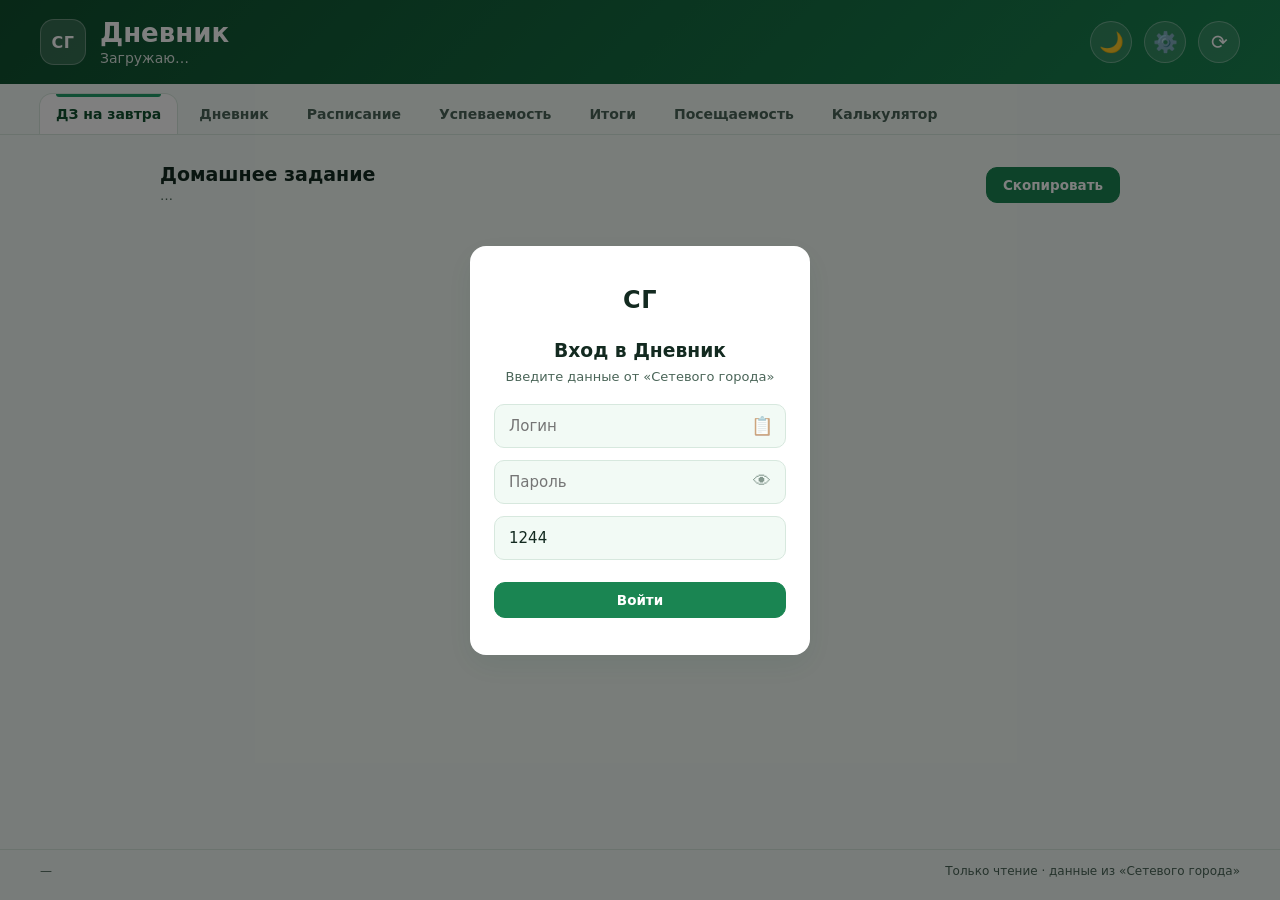
==== android/app/src/main/assets/web/index.html @ 84190618 "d" ====
<!doctype html>
<html lang="ru">
<head>
  <meta charset="utf-8">
  <meta name="viewport" content="width=device-width, initial-scale=1, viewport-fit=cover">
  <meta name="theme-color" content="#146c43">
  <title>Дневник — Сетевой город</title>
  <link rel="icon" href="data:image/svg+xml,<svg xmlns='http://www.w3.org/2000/svg' viewBox='0 0 100 100'><text y='.9em' font-size='90'>📗</text></svg>">
  <link rel="stylesheet" href="style.css">
</head>
<body>
<header class="topbar">
  <div class="brand">
    <div class="logo" aria-hidden="true">СГ</div>
    <div class="brand-text">
      <h1>Дневник</h1>
      <p id="who">Загружаю…</p>
    </div>
  </div>
  <div class="head-stats">
    <div class="stat vac-stat" id="vac-box" hidden title="">
      <span id="vac-days">—</span>
      <small id="vac-label">до каникул</small>
    </div>
    <div class="stat" id="avg-box" hidden>
      <span id="avg">—</span>
      <small>средний балл</small>
    </div>
    <button id="theme-toggle" class="icon-btn" type="button" title="Сменить тему">
      <span id="theme-icon">🌙</span>
    </button>
    <button id="settings-btn" class="icon-btn" type="button" title="Настройки">
      <span>⚙️</span>
    </button>
    <button id="refresh" class="icon-btn" type="button" title="Обновить" aria-label="Обновить">
      <span id="refresh-icon">⟳</span>
    </button>
  </div>
</header>

<nav class="tabs" id="tabs" role="tablist">
  <button class="tab is-active" type="button" data-tab="homework" role="tab">ДЗ на завтра</button>
  <button class="tab" type="button" data-tab="diary" role="tab">Дневник</button>
  <button class="tab" type="button" data-tab="schedule" role="tab">Расписание</button>
  <button class="tab" type="button" data-tab="grades" role="tab">Успеваемость</button>
  <button class="tab" type="button" data-tab="results" role="tab">Итоги</button>
  <button class="tab" type="button" data-tab="attendance" role="tab">Посещаемость</button>
  <button class="tab" type="button" data-tab="calc" role="tab">Калькулятор</button>
</nav>

<main class="content">
  <div id="banner" class="banner" hidden></div>

  <section class="panel is-active" data-panel="homework">
    <div class="panel-head">
      <div><h2>Домашнее задание</h2><p class="subtle" id="hw-label">…</p></div>
      <button id="copy" class="btn" type="button">Скопировать</button>
    </div>
    <p class="note" id="hw-note" hidden></p>
    <div id="hw-list" class="list"></div>
  </section>

  <section class="panel" data-panel="diary">
    <div class="panel-head">
      <div><h2>Дневник</h2><p class="subtle" id="diary-label">Текущая неделя</p></div>
      <div class="diary-nav">
        <button id="diary-prev" class="btn btn-outline" type="button">← Пред. неделя</button>
        <button id="diary-next" class="btn btn-outline" type="button">След. неделя →</button>
      </div>
    </div>
    <div id="diary-list" class="list"></div>
  </section>

  <section class="panel" data-panel="schedule">
    <div class="panel-head">
      <div><h2>Расписание звонков</h2><p class="subtle">Обычный день и сокращённый (30 мин)</p></div>
      <div class="schedule-toggle">
        <button class="btn-toggle is-active" data-mode="40" type="button">Обычные (40 мин)</button>
        <button class="btn-toggle" data-mode="30" type="button">Короткие (30 мин)</button>
      </div>
    </div>
    <div id="schedule-status" class="schedule-status" hidden></div>
    <div id="schedule-content" class="list"></div>
  </section>

  <section class="panel" data-panel="grades">
    <div class="panel-head">
      <div><h2>Текущая успеваемость</h2><p class="subtle" id="grades-sub">Отметки за период</p></div>
      <select id="term-select" class="term-select" aria-label="Учебный период"><option value="">Загрузка…</option></select>
    </div>
    <div id="grades-list" class="list"></div>
  </section>

  <section class="panel" data-panel="results">
    <div class="panel-head">
      <div><h2>Итоги</h2><p class="subtle" id="results-sub">Рейтинг предметов по среднему баллу</p></div>
    </div>
    <div id="results-list" class="list"></div>
  </section>

  <section class="panel" data-panel="attendance">
    <div class="panel-head">
      <div><h2>Посещаемость</h2><p class="subtle" id="att-sub">Пропуски за период</p></div>
      <select id="term-select-att" class="term-select" aria-label="Учебный период"><option value="">Загрузка…</option></select>
    </div>
    <div id="att-list" class="list"></div>
  </section>

  <section class="panel" data-panel="calc">
    <div class="panel-head">
      <div><h2>Калькулятор оценок</h2><p class="subtle">Сколько нужно и что если</p></div>
      <div style="display:flex; gap:8px; flex-wrap:wrap;">
        <select id="calc-subject" class="term-select" aria-label="Предмет"><option value="">Выберите предмет...</option></select>
        <select id="calc-weight" class="term-select" aria-label="Вес новых оценок">
          <option value="1">Вес 1 (ответ)</option>
          <option value="10" selected>Вес 10 (самост.)</option>
          <option value="15">Вес 15</option>
          <option value="20">Вес 20 (контр.)</option>
          <option value="30">Вес 30</option>
        </select>
      </div>
    </div>
    <div id="calc-content" class="list"></div>
  </section>
</main>

<footer class="footer">
  <span id="updated">—</span>
  <span>Только чтение · данные из «Сетевого города»</span>
</footer>

<!-- Модальное окно настроек -->
<div id="settings-modal" class="modal" hidden>
  <div class="modal-content">
    <h3>Настройки</h3>
    <p class="subtle" style="margin-bottom: 16px;">Снимите галочки, чтобы скрыть ненужные разделы.</p>
    <div class="settings-list">
      <label><input type="checkbox" class="tab-toggle" value="homework" checked> ДЗ на завтра</label>
      <label><input type="checkbox" class="tab-toggle" value="diary" checked> Дневник</label>
      <label><input type="checkbox" class="tab-toggle" value="schedule" checked> Расписание</label>
      <label><input type="checkbox" class="tab-toggle" value="grades" checked> Успеваемость</label>
      <label><input type="checkbox" class="tab-toggle" value="results" checked> Итоги</label>
      <label><input type="checkbox" class="tab-toggle" value="attendance" checked> Посещаемость</label>
      <label><input type="checkbox" class="tab-toggle" value="calc" checked> Калькулятор</label>
    </div>

    <div style="margin-top: 18px; padding-top: 16px; border-top: 1px solid var(--line);">
      <label for="color-theme-select" style="font-size: 14px; font-weight: 600; display: block; margin-bottom: 8px;">🎨 Цветовая тема</label>
      <select id="color-theme-select" class="term-select" style="max-width: 100%; width: 100%;">
        <option value="green">🌿 Зелёная (по умолчанию)</option>
        <option value="blue">🔵 Синяя</option>
        <option value="pink">🌸 Розовая</option>
        <option value="purple">🟣 Фиолетовая</option>
        <option value="orange">🟠 Оранжевая</option>
      </select>
    </div>

    <div style="display: flex; justify-content: space-between; align-items: center; margin-top: 20px;">
      <button id="logout-btn" class="btn" style="background: var(--red); border-color: var(--red);">Выйти</button>
      <button id="close-settings" class="btn">Готово</button>
    </div>
  </div>
</div>

<!-- МОДАЛЬНОЕ ОКНО ВХОДА -->
<div id="login-overlay" class="modal" hidden>
  <div class="modal-content" style="max-width: 340px;">
    <div style="text-align: center; margin-bottom: 20px;">
      <div class="logo" style="margin: 0 auto 10px; width: 60px; height: 60px; font-size: 24px;">СГ</div>
      <h3>Вход в Дневник</h3>
      <p class="subtle">Введите данные от «Сетевого города»</p>
    </div>

    <div style="display: flex; flex-direction: column;" autocomplete="off">
      <div class="pass-field">
        <input type="text" id="login-user" class="login-input" placeholder="Логин"
               autocomplete="off" autocapitalize="none" autocorrect="off" spellcheck="false">
        <button type="button" id="login-paste" class="pass-toggle" aria-label="Вставить логин из буфера">📋</button>
      </div>
      <div class="pass-field">
        <input type="password" id="login-pass" class="login-input" placeholder="Пароль"
               autocomplete="off" autocapitalize="none" autocorrect="off" spellcheck="false">
        <button type="button" id="login-pass-toggle" class="pass-toggle" aria-label="Показать пароль">👁</button>
      </div>
      <input type="text" id="login-school" class="login-input" value="1244" placeholder="ID школы"
             inputmode="numeric" autocomplete="off" autocorrect="off" spellcheck="false">
    </div>

    <button id="login-btn" class="btn" style="width: 100%; margin-top: 10px;">Войти</button>
    <p id="login-error" style="color: var(--red); font-size: 13px; margin-top: 12px; text-align: center;"></p>
  </div>
</div>

<div id="toast" class="toast" hidden></div>
<script type="module" src="app.js"></script>
</body>
</html>
---- android/app/src/main/assets/web/style.css ----
:root {
  --green-900: #0d3b2a;
  --green-800: #10502f;
  --green-700: #146c43;
  --green-600: #1a8552;
  --green-500: #23a06a;
  --green-200: #bfe6d0;
  --green-100: #e4f5eb;
  --green-50: #f2faf5;
  --ink: #132a20;
  --ink-soft: #4a6558;
  --line: #d7e8de;
  --white: #ffffff;
  --amber: #d98324;
  --red: #c8453d;
  --radius: 16px;
  --shadow: 0 10px 30px rgba(16, 80, 47, 0.08);
}
* { box-sizing: border-box; }
html, body { margin: 0; padding: 0; }
body {
  font-family: "Segoe UI", "Inter", system-ui, -apple-system, "Helvetica Neue", Arial, sans-serif;
  background: var(--green-50); color: var(--ink); min-height: 100vh;
  display: flex; flex-direction: column; -webkit-font-smoothing: antialiased;
}
.topbar {
  background: linear-gradient(135deg, var(--green-800), var(--green-600));
  color: var(--white); padding: 18px clamp(14px, 4vw, 40px);
  display: flex; align-items: center; justify-content: space-between;
  gap: 16px; flex-wrap: wrap;
}
.brand { display: flex; align-items: center; gap: 14px; min-width: 0; }
.logo {
  width: 46px; height: 46px; border-radius: 14px;
  background: rgba(255, 255, 255, 0.16); border: 1px solid rgba(255, 255, 255, 0.28);
  display: grid; place-items: center; font-weight: 700; letter-spacing: 0.5px; flex: 0 0 auto;
}
.brand-text { min-width: 0; }
.brand-text h1 { margin: 0; font-size: clamp(20px, 2.4vw, 26px); font-weight: 700; }
.brand-text p {
  margin: 2px 0 0; font-size: 14px; opacity: 0.86;
  white-space: nowrap; overflow: hidden; text-overflow: ellipsis;
}
.head-stats { display: flex; align-items: center; gap: 12px; }
.stat {
  background: rgba(255, 255, 255, 0.14); border: 1px solid rgba(255, 255, 255, 0.22);
  border-radius: 14px; padding: 8px 16px; text-align: center; line-height: 1.1;
}
.stat span { display: block; font-size: 22px; font-weight: 700; }
.stat small { font-size: 11px; opacity: 0.82; text-transform: uppercase; letter-spacing: 0.4px; }
.vac-stat { background: rgba(255, 255, 255, 0.22); border-color: rgba(255, 255, 255, 0.4); cursor: help; }
.vac-stat span { font-size: 18px; }

.icon-btn {
  width: 42px; height: 42px; border-radius: 50%;
  border: 1px solid rgba(255, 255, 255, 0.3); background: rgba(255, 255, 255, 0.12);
  color: var(--white); font-size: 20px; cursor: pointer;
  display: grid; place-items: center; transition: transform 0.2s, background 0.2s;
}
.icon-btn:hover { background: rgba(255, 255, 255, 0.22); }
.icon-btn:active { transform: scale(0.94); }
.icon-btn.is-busy span { display: inline-block; animation: spin 0.9s linear infinite; }
@keyframes spin { to { transform: rotate(360deg); } }
.tabs {
  display: flex; gap: 6px; padding: 10px clamp(10px, 4vw, 40px) 0;
  background: var(--green-50); overflow-x: auto;
  position: sticky; top: 0; z-index: 5; border-bottom: 1px solid var(--line);
  -webkit-overflow-scrolling: touch; touch-action: pan-x;
  scrollbar-width: thin; scrollbar-color: var(--green-200) transparent;
}
.tabs::-webkit-scrollbar { height: 4px; }
.tabs::-webkit-scrollbar-thumb { background: var(--green-200); border-radius: 4px; }
.tabs::-webkit-scrollbar-track { background: transparent; }
.tab {
  flex: 0 0 auto; border: 0; background: transparent; color: var(--ink-soft); font: inherit;
  font-size: 14px; font-weight: 600; padding: 12px 16px;
  border-radius: 12px 12px 0 0; cursor: pointer; white-space: nowrap;
  position: relative; transition: color 0.15s, background 0.15s;
}
.tab:hover { color: var(--green-700); background: var(--green-100); }
.tab.is-active {
  color: var(--green-800); background: var(--white);
  box-shadow: 0 -1px 0 var(--line), 1px 0 0 var(--line), -1px 0 0 var(--line);
}
.tab.is-active::after {
  content: ""; position: absolute; left: 16px; right: 16px; top: 0;
  height: 3px; border-radius: 0 0 3px 3px; background: var(--green-500);
}
.content {
  flex: 1; width: 100%; max-width: 1040px; margin: 0 auto;
  padding: clamp(14px, 3vw, 28px) clamp(12px, 4vw, 40px) 40px;
}
.panel { display: none; }
.panel.is-active { display: block; animation: fade 0.2s ease; }
@keyframes fade { from { opacity: 0; transform: translateY(4px); } to { opacity: 1; transform: none; } }
.panel-head {
  display: flex; align-items: flex-end; justify-content: space-between;
  gap: 16px; margin-bottom: 14px; flex-wrap: wrap;
}
.panel-head h2 { margin: 0; font-size: 19px; }
.subtle { margin: 3px 0 0; color: var(--ink-soft); font-size: 13px; }
.list { display: flex; flex-direction: column; gap: 12px; }

.term-select {
  font: inherit; font-size: 13.5px; padding: 8px 12px;
  border: 1px solid var(--green-200); border-radius: 10px;
  background: var(--white); color: var(--ink); cursor: pointer;
  box-shadow: var(--shadow); max-width: 240px;
}
.term-select:focus { outline: 2px solid var(--green-500); outline-offset: 1px; }

.card {
  background: var(--white); border: 1px solid var(--line);
  border-radius: var(--radius); box-shadow: var(--shadow); padding: 14px 16px;
}
.card-head { display: flex; align-items: center; gap: 12px; margin-bottom: 8px; }
.card-head h3 { margin: 0; font-size: 16px; font-weight: 700; }
.meta { color: var(--ink-soft); font-size: 12.5px; }
.num {
  flex: 0 0 auto; width: 28px; height: 28px; border-radius: 9px;
  background: var(--green-100); color: var(--green-800);
  font-weight: 700; font-size: 13px; display: grid; place-items: center;
}
.tasks { margin: 0; padding: 0; list-style: none; display: flex; flex-direction: column; gap: 8px; }
.tasks li { border-left: 3px solid var(--green-200); padding: 2px 0 2px 12px; }
.task-text { margin: 0; font-size: 14.5px; line-height: 1.45; white-space: pre-wrap; overflow-wrap: anywhere; }
.task-detail { margin: 4px 0 0; font-size: 13px; color: var(--ink-soft); white-space: pre-wrap; overflow-wrap: anywhere; }
.task-detail b { color: var(--green-700); }
.files { display: flex; flex-wrap: wrap; gap: 6px; margin-top: 6px; }
.file {
  font-size: 12px; background: var(--green-50); border: 1px solid var(--line);
  color: var(--green-800); padding: 2px 8px; border-radius: 999px;
}
.empty {
  background: var(--white); border: 1px dashed var(--green-200);
  border-radius: var(--radius); padding: 32px 20px; text-align: center; color: var(--ink-soft);
}
.empty strong { display: block; color: var(--ink); font-size: 16px; margin-bottom: 4px; }

/* ---------------- Дневник ---------------- */
.diary-nav { display: flex; gap: 8px; }
.btn-outline {
  background: transparent; color: var(--green-700); border: 1px solid var(--green-200);
  padding: 6px 12px; border-radius: 10px; font-size: 13px; font-weight: 600; cursor: pointer;
  transition: background 0.15s;
}
.btn-outline:hover { background: var(--green-50); }
.diary-day {
  background: var(--white); border: 1px solid var(--line);
  border-radius: var(--radius); box-shadow: var(--shadow); overflow: hidden;
}
.day-header {
  background: var(--green-100); color: var(--green-800);
  padding: 10px 16px; font-weight: 600; font-size: 15px; border-bottom: 1px solid var(--line);
}
.day-body { padding: 12px 16px; display: flex; flex-direction: column; gap: 12px; }
.diary-lesson {
  display: flex; flex-direction: column; gap: 6px; padding-bottom: 12px; border-bottom: 1px dashed var(--line);
}
.diary-lesson:last-child { border-bottom: 0; padding-bottom: 0; }
.dl-head { display: flex; align-items: center; gap: 10px; }
.dl-num {
  flex: 0 0 auto; width: 24px; height: 24px; background: var(--green-50); border-radius: 6px;
  display: grid; place-items: center; font-size: 12px; font-weight: 700; color: var(--green-800);
}
.dl-subj { font-weight: 600; font-size: 15px; }
.dl-time { margin-left: auto; font-size: 12.5px; color: var(--ink-soft); }
.dl-content { margin-left: 34px; display: flex; flex-direction: column; gap: 10px; }

/* Оценки в дневнике */
.dl-marks { display: flex; flex-direction: column; gap: 6px; }
.mark-wrapper { display: flex; flex-direction: column; }
.dl-marks .mark-row {
  background: transparent; padding: 4px 0; border: none; border-radius: 0;
}
.dl-marks .mark-row:hover {
  background: var(--green-50); border-radius: 8px; padding: 4px 8px; margin: -4px -8px;
}
.dl-marks .mark-details { margin-left: 0; }

/* Домашнее задание */
.dl-hw {
  background: var(--green-50); border-left: 3px solid var(--green-500);
  padding: 10px 14px; border-radius: 8px;
}
.hw-title { font-weight: 700; color: var(--green-800); font-size: 13px; margin-bottom: 6px; }
.hw-list { margin: 0; padding-left: 18px; font-size: 14px; line-height: 1.45; color: var(--ink); }
.hw-list li { margin-bottom: 4px; }
.hw-list li:last-child { margin-bottom: 0; }

/* ---------------- Расписание ---------------- */
.schedule-toggle {
  display: flex; background: var(--green-100); border-radius: 10px; padding: 4px;
}
.btn-toggle {
  background: transparent; border: none; padding: 6px 16px;
  font-size: 13px; font-weight: 600; color: var(--green-800);
  border-radius: 8px; cursor: pointer; transition: all 0.2s;
}
.btn-toggle.is-active {
  background: var(--white); box-shadow: 0 2px 6px rgba(0,0,0,0.1);
}
.schedule-status {
  background: var(--green-100); border: 1px solid var(--green-200);
  border-radius: var(--radius); padding: 16px; margin-bottom: 16px;
  font-size: 16px; font-weight: 600; color: var(--green-800);
  text-align: center; box-shadow: var(--shadow);
}
.schedule-status.finished {
  background: #f3f4f6; border-color: #d1d5db; color: #4b5563;
}
.schedule-grid { display: flex; flex-direction: column; gap: 16px; }
.schedule-day {
  background: var(--white); border: 1px solid var(--line);
  border-radius: var(--radius); box-shadow: var(--shadow); overflow: hidden;
}
.schedule-day-title {
  background: var(--green-100); color: var(--green-800);
  padding: 10px 16px; font-weight: 700; font-size: 15px; border-bottom: 1px solid var(--line);
  display: flex; justify-content: space-between; align-items: center;
}
.schedule-lessons { padding: 12px 16px; display: flex; flex-direction: column; gap: 8px; }
.schedule-item {
  display: flex; align-items: center; gap: 12px;
  padding: 8px 12px; background: var(--green-50);
  border-radius: 10px; border: 1px solid transparent;
}
.sch-zero { background: #fff; border-color: var(--green-500); }
.sch-num {
  width: 24px; height: 24px; background: var(--green-200); color: var(--green-900);
  border-radius: 6px; display: grid; place-items: center;
  font-size: 12px; font-weight: 700; flex-shrink: 0;
}
.sch-zero .sch-num { background: var(--green-600); color: var(--white); }
.sch-subject { flex: 1; font-size: 14px; font-weight: 600; color: var(--ink); }
.sch-time { font-size: 13px; color: var(--ink-soft); font-variant-numeric: tabular-nums; }

/* ---------------- Успеваемость ---------------- */
.subject { background: var(--white); border: 1px solid var(--line); border-radius: var(--radius); box-shadow: var(--shadow); padding: 12px 14px; }
.subject-head { display: flex; align-items: center; justify-content: space-between; gap: 10px; margin-bottom: 10px; }
.subject-head h3 { margin: 0; font-size: 15px; font-weight: 600; }
.badge { flex: 0 0 auto; background: var(--green-100); color: var(--green-800); border-radius: 999px; padding: 3px 10px; font-size: 13px; font-weight: 700; }
.mark-list { display: flex; flex-direction: column; gap: 6px; }

.mark-row {
  display: flex; align-items: flex-start; gap: 10px; padding: 8px 10px;
  border-radius: 10px; background: var(--green-50); border: 1px solid transparent;
  cursor: pointer; transition: border-color 0.15s;
}
.mark-row:hover { border-color: var(--green-200); }
.mark-row.loading { opacity: 0.6; pointer-events: none; }
.mark-row.open { border-color: var(--green-500); background: var(--white); }
.mark-value {
  flex: 0 0 auto; min-width: 34px; height: 34px; display: grid; place-items: center;
  border-radius: 10px; font-weight: 700; font-size: 16px; border: 1px solid transparent;
}
.mark-info { flex: 1; min-width: 0; }
.mark-topic { font-size: 14px; font-weight: 600; line-height: 1.35; overflow-wrap: anywhere; }
.mark-meta { font-size: 12px; color: var(--ink-soft); margin-top: 2px; }
.mark-toggle { flex: 0 0 auto; font-size: 14px; color: var(--green-700); transition: transform 0.15s; }
.mark-row.open .mark-toggle { transform: rotate(90deg); }
.mark-details {
  margin-top: 8px; padding: 10px 12px; background: var(--green-50);
  border-radius: 10px; border: 1px solid var(--green-200);
  font-size: 13.5px; line-height: 1.45; display: none;
}
.mark-row.open + .mark-details { display: block; }
.mark-details p { margin: 0 0 6px; }
.mark-details p:last-child { margin-bottom: 0; }
.mark-details .label { color: var(--green-700); font-weight: 600; }

.mark-chip {
  display: inline-flex; flex-direction: column; align-items: center; justify-content: center;
  border-radius: 10px; padding: 5px 10px; font-size: 15px; font-weight: 700; 
  border: 1px solid transparent; min-width: 54px; line-height: 1.2;
}
.mark-chip small { font-size: 10px; font-weight: 500; opacity: 0.75; margin-top: 2px; }
.mark-chip .weight-badge { 
  font-size: 9.5px; background: rgba(0,0,0,0.08); padding: 1px 4px; 
  border-radius: 4px; margin-top: 3px; font-weight: 600; 
}
.marks { display: flex; flex-wrap: wrap; gap: 8px; }

.summary { display: flex; gap: 10px; flex-wrap: wrap; margin-bottom: 12px; }
.summary .chip { background: var(--white); border: 1px solid var(--line); border-radius: 999px; padding: 7px 14px; font-size: 13px; color: var(--ink-soft); box-shadow: var(--shadow); }
.summary .chip b { color: var(--green-800); font-size: 15px; }

.result-row {
  display: flex; align-items: center; justify-content: space-between;
  gap: 12px; padding: 12px 16px; background: var(--white);
  border: 1px solid var(--line); border-radius: 14px; box-shadow: var(--shadow);
}
.result-row .name { font-size: 15px; }
.result-row .value { font-size: 17px; font-weight: 700; color: var(--green-700); }
.att-item {
  display: flex; align-items: center; gap: 12px; background: var(--white);
  border: 1px solid var(--line); border-radius: 14px; padding: 10px 14px; box-shadow: var(--shadow);
}
.att-code {
  flex: 0 0 auto; min-width: 44px; text-align: center; border-radius: 9px;
  padding: 4px 6px; font-weight: 700; font-size: 12.5px; background: #fde8e7; color: #962c26;
}
.att-code.ok { background: var(--green-100); color: var(--green-800); }
.att-body { min-width: 0; }
.att-body .date { font-size: 12.5px; color: var(--ink-soft); }
.att-body .subject { border: 0; box-shadow: none; padding: 0; background: none; font-size: 14px; }

.banner {
  background: #fdeceb; border: 1px solid #f4c9c6; color: #8f2b25;
  border-radius: 12px; padding: 12px 14px; margin-bottom: 14px;
  font-size: 14px; white-space: pre-wrap;
}
.note {
  background: var(--green-100); border: 1px solid var(--green-200);
  color: var(--green-800); border-radius: 12px; padding: 10px 14px;
  margin: 0 0 12px; font-size: 13.5px;
}
.btn {
  border: 1px solid var(--green-600); background: var(--green-600);
  color: var(--white); font: inherit; font-size: 13.5px; font-weight: 600;
  padding: 9px 16px; border-radius: 11px; cursor: pointer; transition: background 0.15s, transform 0.1s;
}
.btn:hover { background: var(--green-700); }
.btn:active { transform: scale(0.97); }
.skeleton {
  height: 76px; border-radius: var(--radius);
  background: linear-gradient(100deg, #eaf5ee 30%, #f6fbf8 50%, #eaf5ee 70%);
  background-size: 200% 100%; animation: shimmer 1.2s infinite linear;
}
@keyframes shimmer { from { background-position: 200% 0; } to { background-position: -200% 0; } }
.footer {
  display: flex; justify-content: space-between; gap: 12px; flex-wrap: wrap;
  padding: 14px clamp(14px, 4vw, 40px) 22px; color: var(--ink-soft);
  font-size: 12px; border-top: 1px solid var(--line);
}
.toast {
  position: fixed; left: 50%; bottom: 24px; transform: translateX(-50%) translateY(12px);
  background: var(--green-800); color: var(--white); padding: 10px 18px;
  border-radius: 999px; font-size: 13.5px; box-shadow: 0 10px 30px rgba(13, 59, 42, 0.28);
  opacity: 0; transition: opacity 0.2s, transform 0.2s; pointer-events: none; z-index: 20;
}
.toast.is-visible { opacity: 1; transform: translateX(-50%) translateY(0); }

/* ---------------- Калькулятор ---------------- */
.calc-card { background: var(--white); border: 1px solid var(--line); border-radius: var(--radius); box-shadow: var(--shadow); padding: 16px; margin-bottom: 12px; }
.calc-title { font-size: 16px; font-weight: 700; color: var(--green-800); margin-bottom: 12px; border-bottom: 1px solid var(--line); padding-bottom: 8px; }
.calc-targets { display: flex; flex-wrap: wrap; gap: 12px; }
.calc-target-item { flex: 1; min-width: 200px; background: var(--green-50); border: 1px solid var(--green-200); padding: 12px; border-radius: 10px; }
.calc-target-item strong { font-size: 14px; color: var(--green-800); display: block; margin-bottom: 4px; }
.calc-target-item span { font-size: 14px; font-weight: 700; color: var(--green-600); }
.calc-target-item b { color: var(--green-800); }

.calc-list { display: flex; flex-direction: column; gap: 8px; margin-top: 12px; }
.calc-row { display: flex; align-items: center; gap: 12px; background: var(--green-50); padding: 8px 12px; border-radius: 10px; border: 1px solid transparent; }
.calc-row.simulated { border-color: var(--green-500); background: #fff; box-shadow: 0 4px 12px rgba(35,160,106,0.15); }
.calc-row-info { flex: 1; min-width: 0; }
.calc-row-topic { font-size: 14px; font-weight: 600; }
.calc-row-meta { font-size: 12px; color: var(--ink-soft); }
.btn-plus {
  background: var(--white); border: 1px solid var(--green-600); color: var(--green-700);
  padding: 4px 10px; border-radius: 8px; font-size: 12px; font-weight: 600; cursor: pointer;
  transition: all 0.15s;
}
.btn-plus:hover { background: var(--green-100); }
.btn-plus:active { transform: scale(0.95); }
.btn-plus.used { background: var(--green-600); color: #fff; border-color: var(--green-600); cursor: default; }

.sim-result { font-size: 16px; font-weight: 700; color: var(--green-800); margin-top: 12px; padding: 12px; background: var(--green-100); border-radius: 10px; border: 1px solid var(--green-200); display: flex; align-items: center; gap: 8px; }
.sim-result .old { color: var(--ink-soft); text-decoration: line-through; font-size: 14px; font-weight: normal; }
.sim-result .new { font-size: 22px; color: var(--green-600); }

/* Круговая диаграмма */
.calc-dashboard { display: flex; flex-wrap: wrap; gap: 20px; align-items: stretch; }
.pie-chart-container {
  display: flex; align-items: center; gap: 24px;
  background: var(--green-50); padding: 16px 24px;
  border-radius: var(--radius); border: 1px solid var(--green-200);
  flex: 1; min-width: 260px;
}
.pie-chart { width: 140px; height: 140px; flex-shrink: 0; }
.pie-legend { display: flex; flex-direction: column; gap: 8px; font-size: 15px; font-weight: 700; color: var(--ink); }
.legend-item { display: flex; align-items: center; gap: 10px; }
.legend-color { width: 14px; height: 14px; border-radius: 4px; display: inline-block; }

/* Модальное окно */
.modal { position: fixed; inset: 0; background: rgba(0,0,0,0.5); display: grid; place-items: center; z-index: 100; }
.modal[hidden] { display: none !important; }
.modal-content { background: var(--white); padding: 24px; border-radius: var(--radius); width: 90%; max-width: 400px; box-shadow: var(--shadow); }
.modal-content h3 { margin: 0 0 8px; }
.settings-list { display: flex; flex-direction: column; gap: 12px; }
.settings-list label { display: flex; align-items: center; gap: 8px; font-size: 15px; cursor: pointer; }
.settings-list input { width: 18px; height: 18px; cursor: pointer; }

/* Рейтинг */
.rank-badge {
  display: inline-flex; align-items: center; justify-content: center;
  width: 24px; height: 24px; border-radius: 50%;
  font-weight: bold; font-size: 12px; margin-right: 8px;
}
.rank-1 { background: #fbbf24; color: #78350f; }
.rank-2 { background: #9ca3af; color: #1f2937; }
.rank-3 { background: #b45309; color: #fff; }

/* --- Тёмная тема (зелёная по умолчанию) --- */
body.dark-theme {
  --green-50: #121212; --green-100: #1e2e24; --green-200: #2c4636;
  --green-800: #8cd5b0; --green-700: #6bc696; --white: #1e1e1e;
  --ink: #e0e0e0; --ink-soft: #a0a0a0; --line: #333333;
  --shadow: 0 10px 30px rgba(0, 0, 0, 0.4);
}
body.dark-theme .topbar { background: linear-gradient(135deg, #0a1810, #153d27); color: #ffffff; }
body.dark-theme .stat { background: rgba(0, 0, 0, 0.3); border-color: rgba(255, 255, 255, 0.1); color: #ffffff; }
body.dark-theme .stat span, body.dark-theme .stat small { color: #ffffff; }
body.dark-theme .tabs { background: var(--green-50); border-bottom-color: var(--line); }
body.dark-theme .tab { color: var(--ink-soft); }
body.dark-theme .tab.is-active { background: var(--white); color: var(--green-800); box-shadow: 0 -1px 0 var(--line), 1px 0 0 var(--line), -1px 0 0 var(--line); }
body.dark-theme .card, body.dark-theme .subject, body.dark-theme .result-row, body.dark-theme .att-item, body.dark-theme .diary-day, body.dark-theme .schedule-day, body.dark-theme .calc-card, body.dark-theme .modal-content { background: var(--white); border-color: var(--line); color: var(--ink); }
body.dark-theme .schedule-status { background: var(--green-100); border-color: var(--green-200); color: var(--green-800); }
body.dark-theme .schedule-status.finished { background: #2a2a2a; border-color: #444; color: #a0a0a0; }
body.dark-theme .schedule-day-title { background: var(--green-100); color: var(--green-800); border-bottom-color: var(--line); }
body.dark-theme .schedule-item { background: var(--green-50); color: var(--ink); }
body.dark-theme .sch-subject { color: var(--ink); }
body.dark-theme .sch-time { color: var(--ink-soft); }
body.dark-theme .sch-num { background: var(--green-200); color: var(--green-800); }
body.dark-theme .sch-zero { background: #252525; border-color: var(--green-500); }
body.dark-theme .sch-zero .sch-num { background: var(--green-600); color: #ffffff; }
body.dark-theme .day-header { background: var(--green-100); color: var(--green-800); border-bottom-color: var(--line); }
body.dark-theme .dl-hw { background: var(--green-100); border-left-color: var(--green-500); }
body.dark-theme .hw-title { color: var(--green-800); }
body.dark-theme .hw-list li { color: var(--ink); }
body.dark-theme .mark-row { background: var(--green-100); }
body.dark-theme .mark-row:hover { background: var(--green-200); }
body.dark-theme .mark-row.open { background: var(--white); border-color: var(--green-500); }
body.dark-theme .mark-details { background: var(--green-100); border-color: var(--green-200); color: var(--ink); }
body.dark-theme .btn-toggle { color: var(--green-800); }
body.dark-theme .btn-toggle.is-active { background: #333333; color: #ffffff; box-shadow: 0 2px 6px rgba(0, 0, 0, 0.5); }
body.dark-theme .term-select { background: var(--white); color: var(--ink); border-color: var(--line); }
body.dark-theme .btn-outline { border-color: var(--line); color: var(--ink); }
body.dark-theme .btn-outline:hover { background: var(--green-100); }
body.dark-theme .summary .chip { background: var(--white); border-color: var(--line); color: var(--ink-soft); }
body.dark-theme .summary .chip b { color: var(--green-800); }
body.dark-theme .empty { background: var(--white); border-color: var(--line); color: var(--ink-soft); }
body.dark-theme .empty strong { color: var(--ink); }
body.dark-theme .modal-content h3, body.dark-theme .settings-list label { color: var(--ink); }
body.dark-theme .modal-content .subtle { color: var(--ink-soft); }
body.dark-theme .pie-chart-container { background: var(--white); border-color: var(--line); }

/* --- Поля ввода на экране логина --- */
.login-input {
  width: 100% !important;
  max-width: 100% !important;
  box-sizing: border-box;
  padding: 12px 14px;
  border: 1px solid var(--line);
  border-radius: 10px;
  background: var(--green-50);
  color: var(--ink);
  font-size: 15px;
  font-family: inherit;
  margin-bottom: 12px;
}
.login-input:focus {
  outline: 2px solid var(--green-500);
  outline-offset: 1px;
}
body.dark-theme .login-input {
  background: var(--green-100);
  border-color: var(--line);
  color: var(--ink);
}

/* Поле пароля с кнопкой "показать" */
.pass-field {
  position: relative;
  width: 100%;
  margin-bottom: 12px;
}
.pass-field .login-input {
  margin-bottom: 0;
  padding-right: 48px;
}
.pass-toggle {
  position: absolute;
  right: 6px;
  top: 50%;
  transform: translateY(-50%);
  width: 36px;
  height: 36px;
  border: none;
  background: transparent;
  color: var(--ink-soft);
  font-size: 18px;
  cursor: pointer;
  opacity: 0.65;
}
.pass-toggle:active { opacity: 1; }

/* =========================================
   ЯРКИЕ ЦВЕТА ОЦЕНОК
   ========================================= */
/* Светлая тема */
.mark-value.m5, .marks .m5, .mark-chip.m5 { background: #ecfdf5 !important; color: #059669 !important; border-color: #34d399 !important; }
.mark-value.m4, .marks .m4, .mark-chip.m4 { background: #eff6ff !important; color: #2563eb !important; border-color: #60a5fa !important; }
.mark-value.m3, .marks .m3, .mark-chip.m3 { background: #fffbeb !important; color: #d97706 !important; border-color: #fbbf24 !important; }
.mark-value.m2, .marks .m2, .mark-chip.m2 { background: #fef2f2 !important; color: #dc2626 !important; border-color: #f87171 !important; }
.mark-value.m1, .marks .m1, .mark-chip.m1 { background: #fdf2f8 !important; color: #db2777 !important; border-color: #f472b6 !important; }
.mark-value.m0, .marks .m0, .mark-chip.m0 { background: #faf5ff !important; color: #9333ea !important; border-color: #c084fc !important; border-style: dashed !important; font-size: 20px; }

/* Тёмная тема */
body.dark-theme .mark-value.m5, body.dark-theme .marks .m5, body.dark-theme .mark-chip.m5 { background: #064e3b !important; color: #34d399 !important; border-color: #047857 !important; }
body.dark-theme .mark-value.m4, body.dark-theme .marks .m4, body.dark-theme .mark-chip.m4 { background: #1e3a8a !important; color: #60a5fa !important; border-color: #1d4ed8 !important; }
body.dark-theme .mark-value.m3, body.dark-theme .marks .m3, body.dark-theme .mark-chip.m3 { background: #78350f !important; color: #fbbf24 !important; border-color: #b45309 !important; }
body.dark-theme .mark-value.m2, body.dark-theme .marks .m2, body.dark-theme .mark-chip.m2 { background: #7f1d1d !important; color: #f87171 !important; border-color: #b91c1c !important; }
body.dark-theme .mark-value.m1, body.dark-theme .marks .m1, body.dark-theme .mark-chip.m1 { background: #831843 !important; color: #f472b6 !important; border-color: #be185d !important; }
body.dark-theme .mark-value.m0, body.dark-theme .marks .m0, body.dark-theme .mark-chip.m0 { background: #3b0764 !important; color: #c084fc !important; border-color: #9333ea !important; border-style: dashed !important; }

/* =========================================
   ЦВЕТОВЫЕ ТЕМЫ (синяя, розовая, фиолетовая, оранжевая)
   Светлые варианты — переопределяют переменные --green-*
   Тёмные варианты — вместе с body.dark-theme
   ========================================= */

/* --- 🔵 Синяя --- */
body.theme-blue {
  --green-900: #0a2540;
  --green-800: #0d3b6e;
  --green-700: #1e5a9e;
  --green-600: #2563eb;
  --green-500: #3b82f6;
  --green-200: #bfdbfe;
  --green-100: #dbeafe;
  --green-50: #eff6ff;
}
body.dark-theme.theme-blue {
  --green-50: #0a1225;
  --green-100: #1a2234;
  --green-200: #1e3a8a;
  --green-500: #3b82f6;
  --green-600: #2563eb;
  --green-700: #60a5fa;
  --green-800: #93c5fd;
  --green-900: #dbeafe;
}
body.dark-theme.theme-blue .topbar { background: linear-gradient(135deg, #050e18, #1e3a8a); }

/* --- 🌸 Розовая --- */
body.theme-pink {
  --green-900: #500724;
  --green-800: #831843;
  --green-700: #be185d;
  --green-600: #db2777;
  --green-500: #ec4899;
  --green-200: #fbcfe8;
  --green-100: #fce7f3;
  --green-50: #fdf2f8;
}
body.dark-theme.theme-pink {
  --green-50: #1a0510;
  --green-100: #2e0f1e;
  --green-200: #831843;
  --green-500: #ec4899;
  --green-600: #db2777;
  --green-700: #f472b6;
  --green-800: #f9a8d4;
  --green-900: #fce7f3;
}
body.dark-theme.theme-pink .topbar { background: linear-gradient(135deg, #1a0510, #831843); }

/* --- 🟣 Фиолетовая --- */
body.theme-purple {
  --green-900: #2e1065;
  --green-800: #4c1d95;
  --green-700: #6d28d9;
  --green-600: #7c3aed;
  --green-500: #8b5cf6;
  --green-200: #ddd6fe;
  --green-100: #ede9fe;
  --green-50: #f5f3ff;
}
body.dark-theme.theme-purple {
  --green-50: #0a0415;
  --green-100: #1a0e2e;
  --green-200: #4c1d95;
  --green-500: #8b5cf6;
  --green-600: #7c3aed;
  --green-700: #a78bfa;
  --green-800: #c4b5fd;
  --green-900: #ede9fe;
}
body.dark-theme.theme-purple .topbar { background: linear-gradient(135deg, #0a0415, #4c1d95); }

/* --- 🟠 Оранжевая --- */
body.theme-orange {
  --green-900: #431407;
  --green-800: #7c2d12;
  --green-700: #c2410c;
  --green-600: #ea580c;
  --green-500: #f97316;
  --green-200: #fed7aa;
  --green-100: #ffedd5;
  --green-50: #fff7ed;
}
body.dark-theme.theme-orange {
  --green-50: #150800;
  --green-100: #2e1a0e;
  --green-200: #7c2d12;
  --green-500: #f97316;
  --green-600: #ea580c;
  --green-700: #fb923c;
  --green-800: #fdba74;
  --green-900: #ffedd5;
}
body.dark-theme.theme-orange .topbar { background: linear-gradient(135deg, #150800, #7c2d12); }
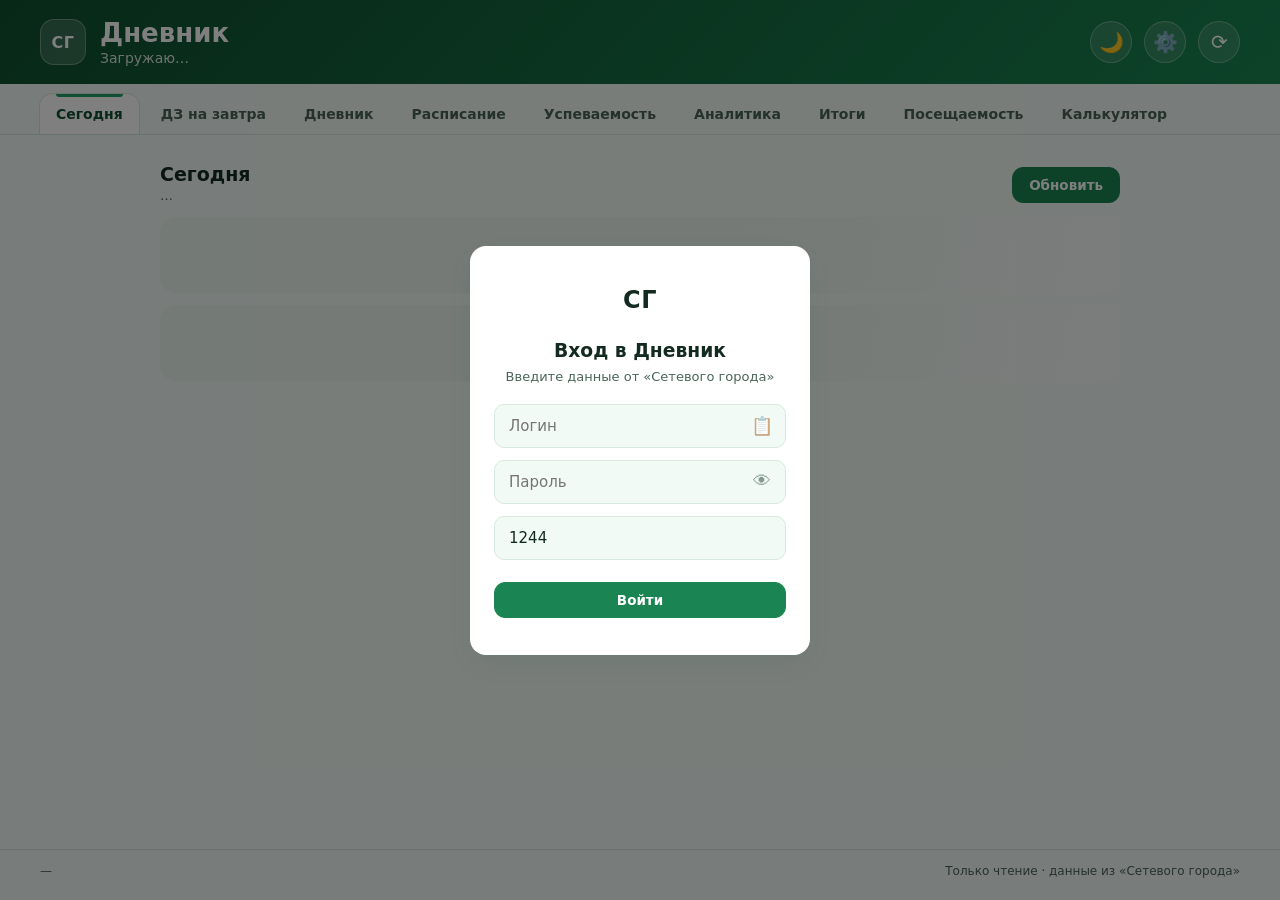
==== commit a0d265e7: "very mass web update" ====
--- a/android/app/src/main/assets/web/index.html
+++ b/android/app/src/main/assets/web/index.html
@@ -39,10 +39,12 @@
 </header>
 
 <nav class="tabs" id="tabs" role="tablist">
-  <button class="tab is-active" type="button" data-tab="homework" role="tab">ДЗ на завтра</button>
+  <button class="tab is-active" type="button" data-tab="today" role="tab">Сегодня</button>
+  <button class="tab" type="button" data-tab="homework" role="tab">ДЗ на завтра</button>
   <button class="tab" type="button" data-tab="diary" role="tab">Дневник</button>
   <button class="tab" type="button" data-tab="schedule" role="tab">Расписание</button>
   <button class="tab" type="button" data-tab="grades" role="tab">Успеваемость</button>
+  <button class="tab" type="button" data-tab="analytics" role="tab">Аналитика</button>
   <button class="tab" type="button" data-tab="results" role="tab">Итоги</button>
   <button class="tab" type="button" data-tab="attendance" role="tab">Посещаемость</button>
   <button class="tab" type="button" data-tab="calc" role="tab">Калькулятор</button>
@@ -51,7 +53,18 @@
 <main class="content">
   <div id="banner" class="banner" hidden></div>
 
-  <section class="panel is-active" data-panel="homework">
+  <section class="panel is-active" data-panel="today">
+    <div class="panel-head">
+      <div><h2>Сегодня</h2><p class="subtle" id="today-date">…</p></div>
+      <button id="today-refresh" class="btn btn-outline" type="button">Обновить</button>
+    </div>
+    <div id="today-content" class="today-list">
+      <div class="skeleton"></div>
+      <div class="skeleton"></div>
+    </div>
+  </section>
+
+  <section class="panel" data-panel="homework">
     <div class="panel-head">
       <div><h2>Домашнее задание</h2><p class="subtle" id="hw-label">…</p></div>
       <button id="copy" class="btn" type="button">Скопировать</button>
@@ -91,9 +104,26 @@
     <div id="grades-list" class="list"></div>
   </section>
 
+  <section class="panel" data-panel="analytics">
+    <div class="panel-head">
+      <div><h2>Аналитика</h2><p class="subtle" id="analytics-sub">Прогноз и динамика по текущим оценкам</p></div>
+      <select id="analytics-subject" class="term-select" aria-label="Предмет для графика">
+        <option value="all">Все предметы</option>
+      </select>
+    </div>
+    <div id="analytics-content" class="list"></div>
+  </section>
+
   <section class="panel" data-panel="results">
     <div class="panel-head">
       <div><h2>Итоги</h2><p class="subtle" id="results-sub">Рейтинг предметов по среднему баллу</p></div>
+      <div style="display:flex; gap:8px; flex-wrap:wrap;">
+        <select id="results-mode-select" class="term-select" aria-label="Тип итогов">
+          <option value="current">Средний балл за период</option>
+          <option value="year">Годовая оценка</option>
+        </select>
+        <select id="term-select-results" class="term-select" aria-label="Учебный период"><option value="">Загрузка…</option></select>
+      </div>
     </div>
     <div id="results-list" class="list"></div>
   </section>
@@ -135,23 +165,44 @@
     <h3>Настройки</h3>
     <p class="subtle" style="margin-bottom: 16px;">Снимите галочки, чтобы скрыть ненужные разделы.</p>
     <div class="settings-list">
+      <label><input type="checkbox" class="tab-toggle" value="today" checked> Сегодня</label>
       <label><input type="checkbox" class="tab-toggle" value="homework" checked> ДЗ на завтра</label>
       <label><input type="checkbox" class="tab-toggle" value="diary" checked> Дневник</label>
       <label><input type="checkbox" class="tab-toggle" value="schedule" checked> Расписание</label>
       <label><input type="checkbox" class="tab-toggle" value="grades" checked> Успеваемость</label>
+      <label><input type="checkbox" class="tab-toggle" value="analytics" checked> Аналитика</label>
       <label><input type="checkbox" class="tab-toggle" value="results" checked> Итоги</label>
       <label><input type="checkbox" class="tab-toggle" value="attendance" checked> Посещаемость</label>
       <label><input type="checkbox" class="tab-toggle" value="calc" checked> Калькулятор</label>
     </div>
 
-    <div style="margin-top: 18px; padding-top: 16px; border-top: 1px solid var(--line);">
-      <label for="color-theme-select" style="font-size: 14px; font-weight: 600; display: block; margin-bottom: 8px;">🎨 Цветовая тема</label>
+    <div class="settings-block">
+      <div class="settings-block-title">👁 Вид</div>
+      <label class="settings-check"><input type="checkbox" id="setting-compact"> Компактные карточки</label>
+      <label class="settings-check"><input type="checkbox" id="setting-hide-empty"> Скрывать пустые уроки</label>
+      <label class="settings-check"><input type="checkbox" id="setting-today-only"> В расписании только сегодня</label>
+      <div class="settings-row">
+        <label for="setting-font-size">Размер шрифта</label>
+        <select id="setting-font-size" class="term-select">
+          <option value="normal">Обычный</option>
+          <option value="large">Крупный</option>
+          <option value="xlarge">Очень крупный</option>
+        </select>
+      </div>
+    </div>
+
+    <div class="settings-block">
+      <label for="color-theme-select" class="settings-block-title">🎨 Цветовая тема</label>
       <select id="color-theme-select" class="term-select" style="max-width: 100%; width: 100%;">
         <option value="green">🌿 Зелёная (по умолчанию)</option>
         <option value="blue">🔵 Синяя</option>
         <option value="pink">🌸 Розовая</option>
         <option value="purple">🟣 Фиолетовая</option>
         <option value="orange">🟠 Оранжевая</option>
+        <option value="red">🔴 Красная</option>
+        <option value="teal">🌊 Бирюзовая</option>
+        <option value="cyan">💧 Голубая</option>
+        <option value="slate">⚫ Графитовая</option>
       </select>
     </div>
 
--- a/android/app/src/main/assets/web/style.css
+++ b/android/app/src/main/assets/web/style.css
@@ -41,7 +41,10 @@
   margin: 2px 0 0; font-size: 14px; opacity: 0.86;
   white-space: nowrap; overflow: hidden; text-overflow: ellipsis;
 }
-.head-stats { display: flex; align-items: center; gap: 12px; }
+.head-stats {
+  display: flex; align-items: center; gap: 12px;
+  flex-wrap: wrap; justify-content: flex-end; max-width: 100%;
+}
 .stat {
   background: rgba(255, 255, 255, 0.14); border: 1px solid rgba(255, 255, 255, 0.22);
   border-radius: 14px; padding: 8px 16px; text-align: center; line-height: 1.1;
@@ -155,7 +158,7 @@
 }
 .day-body { padding: 12px 16px; display: flex; flex-direction: column; gap: 12px; }
 .diary-lesson {
-  display: flex; flex-direction: column; gap: 6px; padding-bottom: 12px; border-bottom: 1px dashed var(--line);
+  display: flex; flex-direction: column; gap: 8px; padding-bottom: 14px; border-bottom: 1px dashed var(--line);
 }
 .diary-lesson:last-child { border-bottom: 0; padding-bottom: 0; }
 .dl-head { display: flex; align-items: center; gap: 10px; }
@@ -164,29 +167,93 @@
   display: grid; place-items: center; font-size: 12px; font-weight: 700; color: var(--green-800);
 }
 .dl-subj { font-weight: 600; font-size: 15px; }
-.dl-time { margin-left: auto; font-size: 12.5px; color: var(--ink-soft); }
-.dl-content { margin-left: 34px; display: flex; flex-direction: column; gap: 10px; }
-
-/* Оценки в дневнике */
-.dl-marks { display: flex; flex-direction: column; gap: 6px; }
-.mark-wrapper { display: flex; flex-direction: column; }
-.dl-marks .mark-row {
-  background: transparent; padding: 4px 0; border: none; border-radius: 0;
-}
-.dl-marks .mark-row:hover {
-  background: var(--green-50); border-radius: 8px; padding: 4px 8px; margin: -4px -8px;
-}
-.dl-marks .mark-details { margin-left: 0; }
-
-/* Домашнее задание */
-.dl-hw {
-  background: var(--green-50); border-left: 3px solid var(--green-500);
-  padding: 10px 14px; border-radius: 8px;
-}
-.hw-title { font-weight: 700; color: var(--green-800); font-size: 13px; margin-bottom: 6px; }
-.hw-list { margin: 0; padding-left: 18px; font-size: 14px; line-height: 1.45; color: var(--ink); }
-.hw-list li { margin-bottom: 4px; }
-.hw-list li:last-child { margin-bottom: 0; }
+.dl-time { margin-left: auto; font-size: 12.5px; color: var(--ink-soft); font-variant-numeric: tabular-nums; }
+.dl-body {
+  display: flex; align-items: flex-start; gap: 14px; margin-left: 34px;
+}
+.dl-main { flex: 1; min-width: 0; display: flex; flex-direction: column; gap: 8px; }
+.dl-no-hw {
+  font-size: 13px; color: var(--ink-soft); font-style: italic;
+  padding: 4px 0;
+}
+
+/* Оценки — узкая колонка сбоку, без кликов */
+.dl-marks {
+  flex: 0 0 96px; width: 96px; min-width: 0;
+  display: flex; flex-direction: column; gap: 6px;
+  padding: 8px; border: 1px solid var(--line); border-radius: 12px;
+  background: var(--green-50);
+}
+.dl-marks-title {
+  font-size: 10.5px; font-weight: 700; text-transform: uppercase;
+  letter-spacing: 0.4px; color: var(--ink-soft); text-align: center;
+}
+.dl-mark {
+  display: flex; flex-direction: column; align-items: center; gap: 3px;
+  width: 100%; min-width: 0;
+  padding: 5px 4px; border-radius: 9px; background: var(--white);
+  border: 1px solid var(--line); cursor: default;
+}
+.dl-mark .mark-value { min-width: 30px; height: 30px; font-size: 15px; border-radius: 8px; }
+.dl-mark .weight-badge { font-size: 9px; }
+.dl-mark-type {
+  max-width: 100%; font-size: 10px; line-height: 1.2; color: var(--ink-soft);
+  text-align: center; overflow: hidden; text-overflow: ellipsis; white-space: nowrap;
+}
+
+/* Домашнее задание — главный блок урока */
+.dl-hw { display: flex; flex-direction: column; gap: 7px; }
+.hw-title {
+  font-weight: 700; color: var(--green-800); font-size: 12px;
+  text-transform: uppercase; letter-spacing: 0.4px;
+}
+.hw-tasks { display: flex; flex-direction: column; gap: 7px; }
+.hw-task {
+  border: 1px solid var(--green-200); border-left: 3px solid var(--green-500);
+  border-radius: 10px; background: var(--white); overflow: hidden;
+  transition: border-color 0.15s, box-shadow 0.15s;
+}
+.hw-task.is-clickable:hover { border-color: var(--green-500); box-shadow: 0 3px 10px rgba(16, 80, 47, 0.09); }
+.hw-task.open { border-color: var(--green-500); }
+.hw-task.loading { opacity: 0.75; }
+.hw-task-head {
+  display: flex; align-items: flex-start; gap: 8px; padding: 10px 12px;
+}
+.hw-task.is-clickable .hw-task-head { cursor: pointer; }
+.hw-task-head:focus-visible { outline: 2px solid var(--green-500); outline-offset: -2px; }
+.hw-task-text {
+  flex: 1; min-width: 0; font-size: 14.5px; line-height: 1.45;
+  white-space: pre-wrap; overflow-wrap: anywhere;
+}
+.hw-type {
+  flex: 0 0 auto; font-size: 10.5px; font-weight: 600; color: var(--green-800);
+  background: var(--green-100); border-radius: 999px; padding: 2px 7px;
+  white-space: nowrap;
+}
+.hw-chevron {
+  flex: 0 0 auto; font-size: 18px; line-height: 1; color: var(--green-700);
+  transition: transform 0.15s;
+}
+.hw-task.open .hw-chevron { transform: rotate(90deg); }
+.hw-details {
+  padding: 10px 12px; border-top: 1px dashed var(--line);
+  background: var(--green-50); font-size: 13px; line-height: 1.45;
+}
+.hw-details[hidden] { display: none; }
+.hw-details p { margin: 0 0 6px; }
+.hw-details p:last-child { margin-bottom: 0; }
+.hw-details .label { color: var(--green-700); font-weight: 600; }
+.hw-error { color: var(--red); margin: 0; }
+
+@media (max-width: 560px) {
+  .dl-body { flex-direction: column-reverse; margin-left: 0; }
+  .dl-marks {
+    flex: 0 0 auto; width: 100%; flex-direction: row; flex-wrap: wrap; align-items: center;
+  }
+  .dl-marks-title { width: 100%; text-align: left; }
+  .dl-mark { flex-direction: row; gap: 6px; padding: 3px 8px; }
+  .dl-mark-type { max-width: 90px; }
+}
 
 /* ---------------- Расписание ---------------- */
 .schedule-toggle {
@@ -219,13 +286,28 @@
   padding: 10px 16px; font-weight: 700; font-size: 15px; border-bottom: 1px solid var(--line);
   display: flex; justify-content: space-between; align-items: center;
 }
+.btn-edit-note {
+  background: none; border: none; cursor: pointer; font-size: 16px; padding: 4px;
+  border-radius: 8px; line-height: 1;
+}
+.btn-edit-note:hover { background: var(--green-200); }
+.schedule-note {
+  background: var(--green-100); color: var(--green-800);
+  padding: 8px 16px; font-weight: 600; border-bottom: 1px solid var(--line); font-size: 14px;
+}
 .schedule-lessons { padding: 12px 16px; display: flex; flex-direction: column; gap: 8px; }
 .schedule-item {
   display: flex; align-items: center; gap: 12px;
   padding: 8px 12px; background: var(--green-50);
   border-radius: 10px; border: 1px solid transparent;
+  transition: background 0.15s, border-color 0.15s;
 }
 .sch-zero { background: #fff; border-color: var(--green-500); }
+.schedule-item.is-current {
+  background: var(--green-100); border-color: var(--green-500);
+  box-shadow: 0 0 0 1px var(--green-500) inset;
+}
+.schedule-item.is-next { border-color: var(--green-200); border-style: dashed; }
 .sch-num {
   width: 24px; height: 24px; background: var(--green-200); color: var(--green-900);
   border-radius: 6px; display: grid; place-items: center;
@@ -233,7 +315,15 @@
 }
 .sch-zero .sch-num { background: var(--green-600); color: var(--white); }
 .sch-subject { flex: 1; font-size: 14px; font-weight: 600; color: var(--ink); }
-.sch-time { font-size: 13px; color: var(--ink-soft); font-variant-numeric: tabular-nums; }
+.sch-time {
+  font-size: 13px; color: var(--ink-soft); font-variant-numeric: tabular-nums;
+  display: flex; flex-direction: column; align-items: flex-end; gap: 2px;
+}
+.sch-left {
+  font-size: 11px; font-weight: 700; color: var(--green-700);
+  white-space: nowrap;
+}
+.schedule-item.is-current .sch-left { color: var(--green-800); }
 
 /* ---------------- Успеваемость ---------------- */
 .subject { background: var(--white); border: 1px solid var(--line); border-radius: var(--radius); box-shadow: var(--shadow); padding: 12px 14px; }
@@ -285,6 +375,7 @@
 .summary .chip { background: var(--white); border: 1px solid var(--line); border-radius: 999px; padding: 7px 14px; font-size: 13px; color: var(--ink-soft); box-shadow: var(--shadow); }
 .summary .chip b { color: var(--green-800); font-size: 15px; }
 
+/* --- Старый вид строк «Итогов» (оставлен для совместимости) --- */
 .result-row {
   display: flex; align-items: center; justify-content: space-between;
   gap: 12px; padding: 12px 16px; background: var(--white);
@@ -292,6 +383,138 @@
 }
 .result-row .name { font-size: 15px; }
 .result-row .value { font-size: 17px; font-weight: 700; color: var(--green-700); }
+
+/* ---------------- Итоги: новый дизайн ---------------- */
+.results-summary {
+  display: flex;
+  gap: 24px;
+  background: var(--white);
+  border: 1px solid var(--line);
+  border-radius: var(--radius);
+  box-shadow: var(--shadow);
+  padding: 22px;
+  margin-bottom: 4px;
+  align-items: center;
+  flex-wrap: wrap;
+}
+
+.results-circle-wrap {
+  position: relative;
+  width: 170px;
+  height: 170px;
+  flex-shrink: 0;
+  margin: 0 auto;
+}
+.results-circle { width: 100%; height: 100%; display: block; }
+.results-circle-bg { stroke: var(--green-100); }
+.results-circle-inner {
+  position: absolute; inset: 0;
+  display: flex; flex-direction: column;
+  align-items: center; justify-content: center;
+  text-align: center; pointer-events: none;
+  padding: 0 10px;
+}
+.results-circle-value {
+  font-size: 38px; font-weight: 900; line-height: 1;
+  letter-spacing: -1.5px; font-variant-numeric: tabular-nums;
+}
+.results-circle-label {
+  font-size: 11px; color: var(--ink-soft);
+  margin-top: 8px; text-transform: uppercase;
+  letter-spacing: 0.5px; font-weight: 700;
+  max-width: 120px; line-height: 1.2;
+}
+
+.results-stats {
+  display: grid;
+  grid-template-columns: repeat(auto-fit, minmax(80px, 1fr));
+  gap: 10px; flex: 1; min-width: 220px;
+}
+.results-stat {
+  background: var(--green-50);
+  border: 1px solid var(--line);
+  border-radius: 12px;
+  padding: 12px 8px;
+  text-align: center;
+}
+.results-stat-value {
+  display: block; font-size: 22px; font-weight: 800;
+  color: var(--ink); line-height: 1.1;
+  font-variant-numeric: tabular-nums;
+}
+.results-stat-label {
+  display: block; font-size: 11px; color: var(--ink-soft);
+  text-transform: uppercase; letter-spacing: 0.4px;
+  margin-top: 4px; font-weight: 700;
+}
+.results-stat-good { background: #ecfdf5; border-color: #a7f3d0; }
+.results-stat-good .results-stat-value { color: #059669; }
+.results-stat-ok { background: #eff6ff; border-color: #bfdbfe; }
+.results-stat-ok .results-stat-value { color: #2563eb; }
+.results-stat-warn { background: #fffbeb; border-color: #fde68a; }
+.results-stat-warn .results-stat-value { color: #d97706; }
+.results-stat-bad { background: #fef2f2; border-color: #fecaca; }
+.results-stat-bad .results-stat-value { color: #dc2626; }
+
+.results-grid { display: flex; flex-direction: column; gap: 10px; }
+
+.result-card {
+  display: flex; align-items: center; gap: 14px;
+  background: var(--white);
+  border: 1px solid var(--line);
+  border-radius: 14px;
+  box-shadow: var(--shadow);
+  padding: 12px 16px;
+  transition: transform 0.15s, box-shadow 0.15s, border-color 0.15s;
+}
+.result-card:hover {
+  transform: translateY(-1px);
+  box-shadow: 0 14px 34px rgba(16, 80, 47, 0.12);
+  border-color: var(--green-200);
+}
+
+.result-medal {
+  flex: 0 0 auto; width: 40px; height: 40px;
+  display: flex; align-items: center; justify-content: center;
+  border-radius: 12px;
+  background: var(--green-50);
+  border: 1px solid var(--line);
+  font-size: 22px; line-height: 1;
+}
+.result-medal-num { font-size: 15px; font-weight: 800; color: var(--ink-soft); }
+
+.result-main { flex: 1; min-width: 0; }
+.result-name-row {
+  display: flex; align-items: baseline;
+  justify-content: space-between; gap: 12px;
+  margin-bottom: 8px;
+}
+.result-name {
+  font-size: 15px; font-weight: 600; color: var(--ink);
+  white-space: nowrap; overflow: hidden; text-overflow: ellipsis;
+}
+.result-score {
+  flex: 0 0 auto; font-size: 20px; font-weight: 800;
+  color: var(--green-700); font-variant-numeric: tabular-nums;
+}
+
+.result-bar {
+  height: 8px; background: var(--green-50);
+  border-radius: 999px; overflow: hidden;
+  border: 1px solid var(--line);
+}
+.result-bar-fill {
+  height: 100%; border-radius: 999px;
+  transition: width 0.65s cubic-bezier(0.22, 1, 0.36, 1);
+}
+.result-bar-fill.level-5 { background: linear-gradient(90deg, #10b981, #34d399); }
+.result-bar-fill.level-4 { background: linear-gradient(90deg, #3b82f6, #60a5fa); }
+.result-bar-fill.level-3 { background: linear-gradient(90deg, #f59e0b, #fbbf24); }
+.result-bar-fill.level-2 { background: linear-gradient(90deg, #ef4444, #f87171); }
+
+.result-extra { margin-top: 6px; }
+.result-note { font-size: 11.5px; color: var(--ink-soft); font-weight: 500; }
+
 .att-item {
   display: flex; align-items: center; gap: 12px; background: var(--white);
   border: 1px solid var(--line); border-radius: 14px; padding: 10px 14px; box-shadow: var(--shadow);
@@ -425,9 +648,20 @@
 body.dark-theme .sch-zero { background: #252525; border-color: var(--green-500); }
 body.dark-theme .sch-zero .sch-num { background: var(--green-600); color: #ffffff; }
 body.dark-theme .day-header { background: var(--green-100); color: var(--green-800); border-bottom-color: var(--line); }
-body.dark-theme .dl-hw { background: var(--green-100); border-left-color: var(--green-500); }
 body.dark-theme .hw-title { color: var(--green-800); }
-body.dark-theme .hw-list li { color: var(--ink); }
+body.dark-theme .hw-task { background: var(--white); border-color: var(--line); border-left-color: var(--green-500); }
+body.dark-theme .hw-task.is-clickable:hover { border-color: var(--green-500); }
+body.dark-theme .hw-type { background: var(--green-100); color: var(--green-800); }
+body.dark-theme .hw-details { background: var(--green-100); border-top-color: var(--line); }
+body.dark-theme .hw-details .label { color: var(--green-700); }
+body.dark-theme .dl-marks { background: var(--green-100); border-color: var(--line); }
+body.dark-theme .dl-mark { background: var(--white); border-color: var(--line); }
+body.dark-theme .dl-marks-title, body.dark-theme .dl-mark-type { color: var(--ink-soft); }
+body.dark-theme .schedule-note { background: var(--green-100); color: var(--green-800); border-bottom-color: var(--line); }
+body.dark-theme .schedule-item.is-current { background: var(--green-100); border-color: var(--green-500); }
+body.dark-theme .schedule-item.is-next { border-color: var(--green-200); }
+body.dark-theme .sch-left { color: var(--green-700); }
+body.dark-theme .schedule-item.is-current .sch-left { color: var(--green-800); }
 body.dark-theme .mark-row { background: var(--green-100); }
 body.dark-theme .mark-row:hover { background: var(--green-200); }
 body.dark-theme .mark-row.open { background: var(--white); border-color: var(--green-500); }
@@ -445,6 +679,22 @@
 body.dark-theme .modal-content .subtle { color: var(--ink-soft); }
 body.dark-theme .pie-chart-container { background: var(--white); border-color: var(--line); }
 
+/* --- Тёмная тема: Итоги --- */
+body.dark-theme .results-summary,
+body.dark-theme .result-card { background: var(--white); border-color: var(--line); }
+body.dark-theme .results-stat { background: var(--green-100); border-color: var(--line); }
+body.dark-theme .results-stat-good { background: #064e3b; border-color: #047857; }
+body.dark-theme .results-stat-good .results-stat-value { color: #34d399; }
+body.dark-theme .results-stat-ok { background: #1e3a8a; border-color: #1d4ed8; }
+body.dark-theme .results-stat-ok .results-stat-value { color: #60a5fa; }
+body.dark-theme .results-stat-warn { background: #78350f; border-color: #b45309; }
+body.dark-theme .results-stat-warn .results-stat-value { color: #fbbf24; }
+body.dark-theme .results-stat-bad { background: #7f1d1d; border-color: #b91c1c; }
+body.dark-theme .results-stat-bad .results-stat-value { color: #f87171; }
+body.dark-theme .result-medal { background: var(--green-100); border-color: var(--line); }
+body.dark-theme .result-medal-num { color: var(--ink-soft); }
+body.dark-theme .result-bar { background: var(--green-100); border-color: var(--line); }
+
 /* --- Поля ввода на экране логина --- */
 .login-input {
   width: 100% !important;
@@ -515,7 +765,8 @@
 body.dark-theme .mark-value.m0, body.dark-theme .marks .m0, body.dark-theme .mark-chip.m0 { background: #3b0764 !important; color: #c084fc !important; border-color: #9333ea !important; border-style: dashed !important; }
 
 /* =========================================
-   ЦВЕТОВЫЕ ТЕМЫ (синяя, розовая, фиолетовая, оранжевая)
+   ЦВЕТОВЫЕ ТЕМЫ (синяя, розовая, фиолетовая, оранжевая,
+   красная, бирюзовая, голубая, графитовая)
    Светлые варианты — переопределяют переменные --green-*
    Тёмные варианты — вместе с body.dark-theme
    ========================================= */
@@ -610,4 +861,466 @@
   --green-800: #fdba74;
   --green-900: #ffedd5;
 }
-body.dark-theme.theme-orange .topbar { background: linear-gradient(135deg, #150800, #7c2d12); }+body.dark-theme.theme-orange .topbar { background: linear-gradient(135deg, #150800, #7c2d12); }
+
+/* --- 🔴 Красная --- */
+body.theme-red {
+  --green-900: #450a0a;
+  --green-800: #7f1d1d;
+  --green-700: #b91c1c;
+  --green-600: #dc2626;
+  --green-500: #ef4444;
+  --green-200: #fecaca;
+  --green-100: #fee2e2;
+  --green-50: #fef2f2;
+}
+body.dark-theme.theme-red {
+  --green-50: #1a0404;
+  --green-100: #2e0f0f;
+  --green-200: #7f1d1d;
+  --green-500: #ef4444;
+  --green-600: #dc2626;
+  --green-700: #f87171;
+  --green-800: #fca5a5;
+  --green-900: #fee2e2;
+}
+body.dark-theme.theme-red .topbar { background: linear-gradient(135deg, #1a0404, #7f1d1d); }
+
+/* --- 🌊 Бирюзовая (teal) --- */
+body.theme-teal {
+  --green-900: #042f2e;
+  --green-800: #115e59;
+  --green-700: #0f766e;
+  --green-600: #0d9488;
+  --green-500: #14b8a6;
+  --green-200: #99f6e4;
+  --green-100: #ccfbf1;
+  --green-50: #f0fdfa;
+}
+body.dark-theme.theme-teal {
+  --green-50: #021a19;
+  --green-100: #0f2e2b;
+  --green-200: #115e59;
+  --green-500: #14b8a6;
+  --green-600: #0d9488;
+  --green-700: #2dd4bf;
+  --green-800: #5eead4;
+  --green-900: #ccfbf1;
+}
+body.dark-theme.theme-teal .topbar { background: linear-gradient(135deg, #021a19, #115e59); }
+
+/* --- 💧 Голубая (cyan) --- */
+body.theme-cyan {
+  --green-900: #083344;
+  --green-800: #155e75;
+  --green-700: #0e7490;
+  --green-600: #0891b2;
+  --green-500: #06b6d4;
+  --green-200: #a5f3fc;
+  --green-100: #cffafe;
+  --green-50: #ecfeff;
+}
+body.dark-theme.theme-cyan {
+  --green-50: #021a22;
+  --green-100: #0c2b36;
+  --green-200: #155e75;
+  --green-500: #06b6d4;
+  --green-600: #0891b2;
+  --green-700: #22d3ee;
+  --green-800: #67e8f9;
+  --green-900: #cffafe;
+}
+body.dark-theme.theme-cyan .topbar { background: linear-gradient(135deg, #021a22, #155e75); }
+
+/* --- ⚫ Графитовая (slate) --- */
+body.theme-slate {
+  --green-900: #0f172a;
+  --green-800: #1e293b;
+  --green-700: #334155;
+  --green-600: #475569;
+  --green-500: #64748b;
+  --green-200: #cbd5e1;
+  --green-100: #e2e8f0;
+  --green-50: #f8fafc;
+}
+body.dark-theme.theme-slate {
+  --green-50: #0b1120;
+  --green-100: #1e293b;
+  --green-200: #334155;
+  --green-500: #64748b;
+  --green-600: #475569;
+  --green-700: #94a3b8;
+  --green-800: #cbd5e1;
+  --green-900: #e2e8f0;
+}
+body.dark-theme.theme-slate .topbar { background: linear-gradient(135deg, #0b1120, #334155); }
+
+/* =========================================
+   НОВЫЕ ДАННЫЕ, ЭКРАН «СЕГОДНЯ», АНАЛИТИКА,
+   РАСШИРЕННЫЙ КАЛЬКУЛЯТОР И НАСТРОЙКИ ВИДА
+   ========================================= */
+
+/* --- Индикатор новых данных на вкладке --- */
+.tab.has-new::before {
+  content: ""; position: absolute; top: 7px; right: 7px;
+  width: 7px; height: 7px; border-radius: 50%;
+  background: var(--amber); box-shadow: 0 0 0 2px var(--green-50);
+}
+.tab.is-active.has-new::before { box-shadow: 0 0 0 2px var(--white); }
+
+.new-badge {
+  display: inline-flex; align-items: center; justify-content: center;
+  flex: 0 0 auto; padding: 2px 7px; border-radius: 999px;
+  background: var(--amber); color: #fff; font-size: 9.5px;
+  font-weight: 800; letter-spacing: 0.3px; text-transform: uppercase;
+  white-space: nowrap;
+}
+.new-dot {
+  flex: 0 0 auto; display: inline-block;
+  width: 8px; height: 8px; border-radius: 50%;
+  background: var(--amber); box-shadow: 0 0 0 2px rgba(217, 131, 36, 0.18);
+}
+
+.chip-new { border-color: #f0c48a !important; background: #fff7ed !important; color: #9a3412 !important; }
+.chip-new b { color: #9a3412 !important; }
+
+.hw-task.is-new { background: #fffaf3; border-color: #f0c48a; border-left-color: var(--amber); }
+.dl-mark.is-new, .mark-chip.is-new { border-color: var(--amber) !important; box-shadow: 0 0 0 2px rgba(217, 131, 36, 0.14); }
+.schedule-day.is-changed { border-color: #f0c48a; }
+.schedule-day-actions { display: flex; align-items: center; gap: 8px; }
+.changed-badge {
+  display: inline-flex; align-items: center; padding: 2px 8px; border-radius: 999px;
+  background: var(--amber); color: #fff; font-size: 9.5px; font-weight: 800;
+  text-transform: uppercase; letter-spacing: 0.3px; white-space: nowrap;
+}
+.schedule-filter-note {
+  background: var(--green-100); border: 1px solid var(--green-200);
+  color: var(--green-800); border-radius: 12px; padding: 8px 12px;
+  font-size: 12.5px; font-weight: 600;
+}
+
+/* --- Экран «Сегодня» --- */
+.today-list { display: flex; flex-direction: column; gap: 12px; }
+.today-card {
+  background: var(--white); border: 1px solid var(--line);
+  border-radius: var(--radius); box-shadow: var(--shadow); padding: 16px;
+}
+.today-card-head {
+  display: flex; align-items: center; justify-content: space-between;
+  gap: 12px; flex-wrap: wrap; margin-bottom: 12px;
+}
+.today-card-head h3 { margin: 0; font-size: 16px; font-weight: 700; }
+.today-go { padding: 4px 10px; font-size: 12px; }
+.today-fresh {
+  display: flex; align-items: center; gap: 10px; flex-wrap: wrap;
+  background: #fff7ed; border: 1px solid #fed7aa; color: #9a3412;
+  border-radius: 12px; padding: 10px 14px; font-size: 12.5px; font-weight: 600;
+}
+.today-fresh span { display: inline-flex; align-items: center; gap: 4px; }
+.today-now {
+  display: flex; flex-direction: column; gap: 4px;
+  padding: 14px; border-radius: 12px;
+  background: var(--green-100); border: 1px solid var(--green-200);
+}
+.today-now strong { font-size: 20px; color: var(--green-800); line-height: 1.25; }
+.today-now-label {
+  font-size: 10.5px; font-weight: 800; letter-spacing: 0.5px;
+  text-transform: uppercase; color: var(--ink-soft);
+}
+.today-now-meta { font-size: 13px; color: var(--ink-soft); }
+.today-countdown { font-size: 13.5px; font-weight: 700; color: var(--green-700); }
+.today-now.is-next { background: var(--green-50); border-style: dashed; }
+.today-now.is-done { background: #f3f4f6; border-color: #d1d5db; }
+.today-now.is-done strong { color: #4b5563; font-size: 15px; }
+.today-lessons { display: flex; flex-direction: column; gap: 6px; margin-top: 12px; }
+.today-lesson {
+  display: flex; align-items: center; gap: 10px;
+  padding: 7px 10px; border-radius: 9px;
+  background: var(--green-50); border: 1px solid transparent;
+}
+.today-lesson.is-current { background: var(--green-100); border-color: var(--green-500); }
+.today-lesson-num {
+  flex: 0 0 auto; width: 22px; height: 22px; border-radius: 6px;
+  background: var(--green-200); color: var(--green-900);
+  display: grid; place-items: center; font-size: 11px; font-weight: 700;
+}
+.today-lesson-subject { flex: 1; min-width: 0; font-size: 13.5px; font-weight: 600; }
+.today-lesson-time {
+  font-size: 12px; color: var(--ink-soft);
+  font-variant-numeric: tabular-nums; white-space: nowrap;
+}
+.today-note {
+  margin-top: 10px; padding: 8px 10px; border-radius: 9px;
+  background: var(--green-50); border: 1px dashed var(--green-200);
+  font-size: 12.5px; color: var(--green-800);
+}
+.today-muted { color: var(--ink-soft); font-size: 13.5px; font-style: italic; }
+.today-hw-summary {
+  font-size: 11px; font-weight: 800; letter-spacing: 0.4px;
+  text-transform: uppercase; color: var(--ink-soft); margin-bottom: 8px;
+}
+.today-hw-lesson { margin-bottom: 10px; }
+.today-hw-lesson:last-child { margin-bottom: 0; }
+.today-hw-subject { font-size: 13.5px; font-weight: 600; margin-bottom: 5px; }
+.today-hw-task {
+  display: flex; align-items: flex-start; gap: 8px;
+  padding: 6px 10px; margin-bottom: 4px; border-radius: 0 8px 8px 0;
+  border-left: 3px solid var(--green-200); background: var(--green-50);
+  font-size: 13.5px; line-height: 1.45; white-space: pre-wrap; overflow-wrap: anywhere;
+}
+.today-hw-task.is-new { border-left-color: var(--amber); background: #fffaf3; }
+.today-hw-task > span:first-child { flex: 1; min-width: 0; }
+.today-hw-tomorrow { margin-top: 12px; padding-top: 10px; border-top: 1px dashed var(--line); }
+.today-hw-tomorrow summary {
+  cursor: pointer; font-size: 13px; font-weight: 700; color: var(--green-800);
+  margin-bottom: 8px;
+}
+.today-grades { display: flex; flex-direction: column; gap: 6px; }
+.today-grade {
+  display: flex; align-items: center; gap: 10px;
+  padding: 7px 10px; border-radius: 9px;
+  background: var(--green-50); border: 1px solid transparent;
+}
+.today-grade.is-new { background: #fffaf3; border-color: #f0c48a; }
+.today-grade-main { flex: 1; min-width: 0; display: flex; flex-direction: column; }
+.today-grade-subject { font-size: 13.5px; font-weight: 600; }
+.today-grade-topic {
+  font-size: 11.5px; color: var(--ink-soft);
+  overflow: hidden; text-overflow: ellipsis; white-space: nowrap;
+}
+.today-grade-date { font-size: 11px; color: var(--ink-soft); white-space: nowrap; }
+.today-attention-title {
+  font-size: 11px; font-weight: 800; letter-spacing: 0.4px;
+  text-transform: uppercase; color: var(--red); margin: 10px 0 6px;
+}
+.today-attention-title:first-of-type { margin-top: 0; }
+.today-debt {
+  display: flex; align-items: center; gap: 10px;
+  padding: 7px 0; border-bottom: 1px dashed var(--line);
+}
+.today-debt:last-child { border-bottom: 0; }
+.today-debt strong { display: block; font-size: 13.5px; }
+.today-debt small { display: block; font-size: 11.5px; color: var(--ink-soft); }
+.today-risk-chips { display: flex; flex-wrap: wrap; gap: 6px; }
+.today-risk-chip {
+  font-size: 12px; font-weight: 600; color: #9a3412;
+  background: #fff7ed; border: 1px solid #fed7aa;
+  border-radius: 999px; padding: 3px 9px;
+}
+.today-attention.is-ok { border-color: var(--green-200); }
+.today-actions { display: flex; flex-wrap: wrap; gap: 8px; }
+
+/* --- Аналитика --- */
+.analytics-kpi-grid {
+  display: grid; grid-template-columns: repeat(auto-fit, minmax(150px, 1fr)); gap: 10px;
+}
+.analytics-kpi {
+  background: var(--white); border: 1px solid var(--line);
+  border-radius: 14px; box-shadow: var(--shadow); padding: 14px;
+  display: flex; flex-direction: column; gap: 3px;
+}
+.analytics-kpi-label {
+  font-size: 10.5px; font-weight: 800; letter-spacing: 0.4px;
+  text-transform: uppercase; color: var(--ink-soft);
+}
+.analytics-kpi strong { font-size: 24px; line-height: 1.15; color: var(--green-800); }
+.analytics-kpi-text { font-size: 16px !important; overflow-wrap: anywhere; }
+.analytics-kpi small { font-size: 11.5px; color: var(--ink-soft); }
+.analytics-kpi.is-risk strong { color: var(--red); }
+.analytics-kpi.is-ok strong { color: var(--green-600); }
+.analytics-kpi.is-fresh strong { color: var(--amber); }
+.analytics-card {
+  background: var(--white); border: 1px solid var(--line);
+  border-radius: var(--radius); box-shadow: var(--shadow); padding: 16px;
+}
+.analytics-card-head {
+  display: flex; align-items: flex-start; justify-content: space-between;
+  gap: 12px; margin-bottom: 10px;
+}
+.analytics-card-head h3 { margin: 0; font-size: 16px; }
+.analytics-chart-wrap { width: 100%; overflow-x: auto; }
+.analytics-chart { display: block; width: 100%; min-width: 520px; height: auto; }
+.analytics-grid-line { stroke: var(--line); stroke-width: 1; stroke-dasharray: 4 5; }
+.analytics-axis-label { fill: var(--ink-soft); font-size: 11px; font-family: inherit; }
+.analytics-target-line { stroke: var(--amber); stroke-width: 1.5; stroke-dasharray: 6 5; opacity: 0.7; }
+.analytics-target-label { fill: var(--amber); font-size: 10px; }
+.analytics-area { fill: var(--green-100); opacity: 0.6; }
+.analytics-line {
+  fill: none; stroke: var(--green-600); stroke-width: 2.5;
+  stroke-linejoin: round; stroke-linecap: round;
+}
+.analytics-point { fill: var(--white); stroke: var(--green-600); stroke-width: 2.5; }
+.analytics-last-label { fill: var(--green-800); font-size: 12px; font-weight: 800; }
+.analytics-empty {
+  padding: 18px; text-align: center; color: var(--ink-soft);
+  font-size: 13.5px; background: var(--green-50);
+  border: 1px dashed var(--green-200); border-radius: 12px;
+}
+.analytics-ok { color: var(--green-700); border-color: var(--green-200); }
+.forecast-list, .risk-list, .dynamics-list {
+  display: flex; flex-direction: column; gap: 6px;
+}
+.forecast-row {
+  display: flex; align-items: center; gap: 9px;
+  padding: 7px 10px; border-radius: 9px; background: var(--green-50);
+}
+.forecast-name { flex: 1; min-width: 0; font-size: 13.5px; font-weight: 600; overflow-wrap: anywhere; }
+.forecast-current { font-size: 13px; color: var(--ink-soft); font-variant-numeric: tabular-nums; }
+.forecast-arrow { font-size: 12px; width: 14px; text-align: center; }
+.forecast-arrow.up { color: var(--green-600); }
+.forecast-arrow.down { color: var(--red); }
+.forecast-arrow.flat { color: var(--ink-soft); }
+.forecast-predicted { min-width: 30px; height: 30px; font-size: 14px; }
+.forecast-note { min-width: 42px; text-align: right; font-size: 11px; color: var(--ink-soft); }
+.analytics-columns {
+  display: grid; grid-template-columns: repeat(auto-fit, minmax(300px, 1fr)); gap: 12px;
+}
+.risk-row {
+  display: flex; align-items: flex-start; justify-content: space-between; gap: 10px;
+  padding: 9px 10px; border-left: 3px solid var(--red);
+  background: #fff5f5; border-radius: 0 9px 9px 0;
+}
+.risk-main { display: flex; flex-direction: column; gap: 2px; min-width: 0; }
+.risk-main strong { font-size: 13.5px; }
+.risk-main span { font-size: 11.5px; color: var(--red); }
+.risk-side { flex: 0 0 auto; max-width: 55%; text-align: right; }
+.risk-average { display: block; font-size: 15px; font-weight: 700; color: var(--red); }
+.risk-side small { font-size: 10.5px; color: var(--ink-soft); }
+.dynamics-row {
+  display: flex; align-items: center; gap: 9px;
+  padding: 7px 10px; border-radius: 9px; background: var(--green-50);
+  border: 1px solid transparent;
+}
+.dynamics-row.is-new { background: #fffaf3; border-color: #f0c48a; }
+.dynamics-name { flex: 1; min-width: 0; font-size: 13px; font-weight: 600; overflow-wrap: anywhere; }
+.dynamics-last { display: flex; align-items: center; gap: 5px; }
+.dynamics-last .mark-value { min-width: 28px; height: 28px; font-size: 13px; }
+.dynamics-last small { font-size: 10.5px; color: var(--ink-soft); }
+.dynamics-change {
+  font-size: 11.5px; color: var(--ink-soft);
+  font-variant-numeric: tabular-nums; white-space: nowrap;
+}
+.dynamics-change b { font-size: 12px; }
+.dynamics-change.up b { color: var(--green-600); }
+.dynamics-change.down b { color: var(--red); }
+.analytics-disclaimer { margin: 0; font-size: 11.5px; color: var(--ink-soft); }
+
+/* --- Калькулятор: новые элементы симуляции --- */
+.calc-average-title {
+  display: flex; align-items: center; justify-content: space-between;
+  gap: 10px; flex-wrap: wrap;
+}
+.calc-average-title > span:last-child { font-size: 24px; }
+.calc-average-title .is-simulated { color: var(--green-600); }
+.calc-hint { font-size: 12px; color: var(--ink-soft); margin: 12px 0; }
+.calc-target-item div { font-size: 14px; margin-top: 4px; }
+.sim-controls { display: flex; align-items: center; gap: 4px; flex-wrap: wrap; }
+.btn-plus:disabled { opacity: 0.35; cursor: not-allowed; }
+.btn-sim-reset {
+  background: transparent; border: 1px solid var(--line); color: var(--ink-soft);
+  border-radius: 8px; padding: 3px 8px; font-size: 12px; font-weight: 700;
+  cursor: pointer; line-height: 1.4;
+}
+.btn-sim-reset:hover { background: var(--green-100); color: var(--green-800); }
+.sim-max { font-size: 11px; color: var(--ink-soft); }
+.sim-added-list {
+  display: flex; flex-direction: column; gap: 6px;
+  margin-top: 10px; padding-top: 10px; border-top: 1px dashed var(--line);
+}
+.sim-added-row { background: #fffaf3; }
+.sim-add-form {
+  display: flex; align-items: center; gap: 8px; flex-wrap: wrap;
+  margin-top: 14px; padding-top: 12px; border-top: 1px dashed var(--line);
+}
+.sim-add-title { font-size: 12.5px; font-weight: 700; color: var(--ink-soft); }
+.sim-add-form .term-select { max-width: 110px; padding: 6px 8px; font-size: 12.5px; }
+.sim-add-form .btn { padding: 7px 12px; font-size: 12.5px; }
+.sim-result { flex-wrap: wrap; }
+.sim-delta {
+  font-size: 12.5px; font-weight: 700; padding: 2px 8px; border-radius: 999px;
+}
+.sim-delta.up { background: #d1fae5; color: #047857; }
+.sim-delta.down { background: #fee2e2; color: #b91c1c; }
+.sim-final { font-size: 12.5px; color: var(--ink-soft); font-weight: 500; }
+.sim-reset-all { margin-left: auto; font-size: 12px; padding: 4px 10px; }
+
+/* --- Настройки: блоки вида --- */
+.modal-content { max-height: 90vh; overflow-y: auto; }
+.settings-block { margin-top: 18px; padding-top: 16px; border-top: 1px solid var(--line); }
+.settings-block-title {
+  display: block; margin-bottom: 8px;
+  font-size: 14px; font-weight: 700;
+}
+.settings-check {
+  display: flex; align-items: center; gap: 8px;
+  margin-top: 8px; font-size: 14px; cursor: pointer;
+}
+.settings-check input { width: 18px; height: 18px; cursor: pointer; }
+.settings-row {
+  display: flex; align-items: center; justify-content: space-between;
+  gap: 10px; margin-top: 12px; font-size: 14px;
+}
+.settings-row .term-select { max-width: 170px; }
+
+/* --- Компактный режим --- */
+body.is-compact .topbar { padding-top: 10px; padding-bottom: 10px; }
+body.is-compact .content { padding-top: 12px; }
+body.is-compact .panel-head { margin-bottom: 10px; }
+body.is-compact .list, body.is-compact .today-list { gap: 8px; }
+body.is-compact .card { padding: 10px 12px; }
+body.is-compact .day-body { padding: 8px 12px; gap: 8px; }
+body.is-compact .diary-lesson { padding-bottom: 9px; }
+body.is-compact .hw-task-head { padding: 7px 10px; }
+body.is-compact .schedule-day-title { padding: 7px 12px; }
+body.is-compact .schedule-lessons { padding: 8px 12px; gap: 5px; }
+body.is-compact .schedule-item { padding: 6px 9px; gap: 9px; }
+body.is-compact .schedule-status { padding: 10px; margin-bottom: 10px; }
+body.is-compact .today-card,
+body.is-compact .analytics-card { padding: 12px; }
+body.is-compact .today-now { padding: 10px; }
+body.is-compact .subject { padding: 10px 12px; }
+body.is-compact .summary { margin-bottom: 8px; }
+body.is-compact .calc-card { padding: 12px; margin-bottom: 8px; }
+
+/* --- Размер шрифта: масштабируем основную область --- */
+body.font-large .content { zoom: 1.1; }
+body.font-xlarge .content { zoom: 1.2; }
+
+/* --- Тёмная тема для новых элементов --- */
+body.dark-theme .today-card,
+body.dark-theme .analytics-card,
+body.dark-theme .analytics-kpi { background: var(--white); border-color: var(--line); color: var(--ink); }
+body.dark-theme .today-now { background: var(--green-100); border-color: var(--green-200); }
+body.dark-theme .today-now strong { color: var(--green-800); }
+body.dark-theme .today-now.is-done { background: #2a2a2a; border-color: #444; }
+body.dark-theme .today-now.is-done strong { color: #a0a0a0; }
+body.dark-theme .today-lesson { background: var(--green-50); }
+body.dark-theme .today-lesson.is-current { background: var(--green-100); }
+body.dark-theme .today-lesson-num { background: var(--green-200); color: var(--green-900); }
+body.dark-theme .today-note,
+body.dark-theme .today-hw-task { background: var(--green-100); border-color: var(--line); }
+body.dark-theme .today-note { color: var(--green-800); }
+body.dark-theme .today-grade { background: var(--green-50); }
+body.dark-theme .today-grade.is-new,
+body.dark-theme .today-hw-task.is-new,
+body.dark-theme .dynamics-row.is-new,
+body.dark-theme .hw-task.is-new,
+body.dark-theme .sim-added-row { background: #2e2418; border-color: #8a5a1f; }
+body.dark-theme .today-fresh {
+  background: #2e2418; border-color: #8a5a1f; color: #fbbf24;
+}
+body.dark-theme .today-risk-chip { background: #2e2418; border-color: #8a5a1f; color: #fbbf24; }
+body.dark-theme .risk-row { background: #2a1515; }
+body.dark-theme .analytics-empty { background: var(--green-50); border-color: var(--line); }
+body.dark-theme .analytics-grid-line { stroke: var(--line); }
+body.dark-theme .analytics-area { fill: var(--green-100); }
+body.dark-theme .analytics-point { fill: var(--white); stroke: var(--green-600); }
+body.dark-theme .forecast-row,
+body.dark-theme .dynamics-row { background: var(--green-50); }
+body.dark-theme .chip-new { background: #2e2418 !important; border-color: #8a5a1f !important; color: #fbbf24 !important; }
+body.dark-theme .chip-new b { color: #fbbf24 !important; }
+body.dark-theme .sim-delta.up { background: #064e3b; color: #34d399; }
+body.dark-theme .sim-delta.down { background: #7f1d1d; color: #f87171; }
+body.dark-theme .sim-add-form { border-top-color: var(--line); }
+body.dark-theme .settings-block { border-top-color: var(--line); }
+
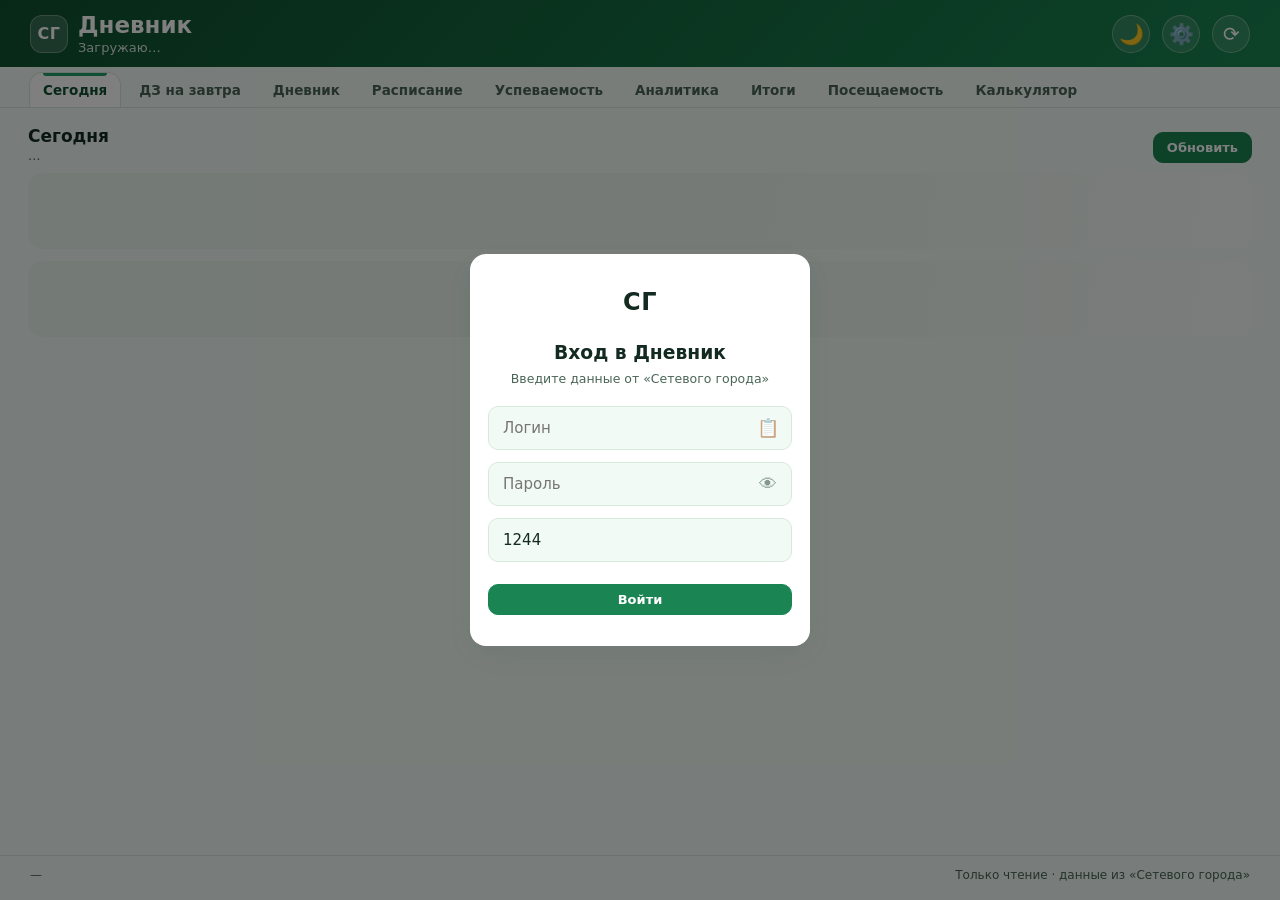
==== commit 3d751ee7: "Big update 1.2: переработанный дневник, фоновый режим, трей и автозапуск Веб (общий для ПК и Android" ====
--- a/android/app/src/main/assets/web/index.html
+++ b/android/app/src/main/assets/web/index.html
@@ -26,6 +26,7 @@
       <span id="avg">—</span>
       <small>средний балл</small>
     </div>
+    <button id="mark-read" class="icon-btn" type="button" title="Отметить всё прочитанным" aria-label="Отметить всё прочитанным" hidden>✓</button>
     <button id="theme-toggle" class="icon-btn" type="button" title="Сменить тему">
       <span id="theme-icon">🌙</span>
     </button>
@@ -74,8 +75,17 @@
   </section>
 
   <section class="panel" data-panel="diary">
-    <div class="panel-head">
-      <div><h2>Дневник</h2><p class="subtle" id="diary-label">Текущая неделя</p></div>
+    <div class="panel-head diary-head">
+      <div class="diary-title">
+        <div class="diary-title-row">
+          <h2>Дневник</h2>
+          <label class="diary-date" for="diary-date" title="Перейти к произвольной дате">
+            <span class="diary-date-label">К дате</span>
+            <input type="date" id="diary-date" class="diary-date-input" />
+          </label>
+        </div>
+        <p class="subtle" id="diary-label">Текущая неделя</p>
+      </div>
       <div class="diary-nav">
         <button id="diary-prev" class="btn btn-outline" type="button">← Пред. неделя</button>
         <button id="diary-next" class="btn btn-outline" type="button">След. неделя →</button>
@@ -161,23 +171,27 @@
 
 <!-- Модальное окно настроек -->
 <div id="settings-modal" class="modal" hidden>
-  <div class="modal-content">
+  <div class="modal-content settings-content">
     <h3>Настройки</h3>
-    <p class="subtle" style="margin-bottom: 16px;">Снимите галочки, чтобы скрыть ненужные разделы.</p>
-    <div class="settings-list">
-      <label><input type="checkbox" class="tab-toggle" value="today" checked> Сегодня</label>
-      <label><input type="checkbox" class="tab-toggle" value="homework" checked> ДЗ на завтра</label>
-      <label><input type="checkbox" class="tab-toggle" value="diary" checked> Дневник</label>
-      <label><input type="checkbox" class="tab-toggle" value="schedule" checked> Расписание</label>
-      <label><input type="checkbox" class="tab-toggle" value="grades" checked> Успеваемость</label>
-      <label><input type="checkbox" class="tab-toggle" value="analytics" checked> Аналитика</label>
-      <label><input type="checkbox" class="tab-toggle" value="results" checked> Итоги</label>
-      <label><input type="checkbox" class="tab-toggle" value="attendance" checked> Посещаемость</label>
-      <label><input type="checkbox" class="tab-toggle" value="calc" checked> Калькулятор</label>
-    </div>
-
-    <div class="settings-block">
-      <div class="settings-block-title">👁 Вид</div>
+
+    <div class="settings-block">
+      <div class="settings-block-title">📌 Верхняя панель</div>
+      <p class="subtle">Какие разделы показывать в верхней панели.</p>
+      <div class="settings-list">
+        <label><input type="checkbox" class="tab-toggle" value="today" checked> Сегодня</label>
+        <label><input type="checkbox" class="tab-toggle" value="homework" checked> ДЗ на завтра</label>
+        <label><input type="checkbox" class="tab-toggle" value="diary" checked> Дневник</label>
+        <label><input type="checkbox" class="tab-toggle" value="schedule" checked> Расписание</label>
+        <label><input type="checkbox" class="tab-toggle" value="grades" checked> Успеваемость</label>
+        <label><input type="checkbox" class="tab-toggle" value="analytics" checked> Аналитика</label>
+        <label><input type="checkbox" class="tab-toggle" value="results" checked> Итоги</label>
+        <label><input type="checkbox" class="tab-toggle" value="attendance" checked> Посещаемость</label>
+        <label><input type="checkbox" class="tab-toggle" value="calc" checked> Калькулятор</label>
+      </div>
+    </div>
+
+    <div class="settings-block">
+      <div class="settings-block-title">🎨 Интерфейс и тема</div>
       <label class="settings-check"><input type="checkbox" id="setting-compact"> Компактные карточки</label>
       <label class="settings-check"><input type="checkbox" id="setting-hide-empty"> Скрывать пустые уроки</label>
       <label class="settings-check"><input type="checkbox" id="setting-today-only"> В расписании только сегодня</label>
@@ -189,24 +203,53 @@
           <option value="xlarge">Очень крупный</option>
         </select>
       </div>
-    </div>
-
-    <div class="settings-block">
-      <label for="color-theme-select" class="settings-block-title">🎨 Цветовая тема</label>
-      <select id="color-theme-select" class="term-select" style="max-width: 100%; width: 100%;">
-        <option value="green">🌿 Зелёная (по умолчанию)</option>
-        <option value="blue">🔵 Синяя</option>
-        <option value="pink">🌸 Розовая</option>
-        <option value="purple">🟣 Фиолетовая</option>
-        <option value="orange">🟠 Оранжевая</option>
-        <option value="red">🔴 Красная</option>
-        <option value="teal">🌊 Бирюзовая</option>
-        <option value="cyan">💧 Голубая</option>
-        <option value="slate">⚫ Графитовая</option>
-      </select>
-    </div>
-
-    <div style="display: flex; justify-content: space-between; align-items: center; margin-top: 20px;">
+      <div class="settings-row">
+        <label for="color-theme-select">Цветовая тема</label>
+        <select id="color-theme-select" class="term-select" style="max-width: 100%; width: 100%;">
+          <option value="green">🌿 Зелёная (по умолчанию)</option>
+          <option value="blue">🔵 Синяя</option>
+          <option value="pink">🌸 Розовая</option>
+          <option value="purple">🟣 Фиолетовая</option>
+          <option value="orange">🟠 Оранжевая</option>
+          <option value="red">🔴 Красная</option>
+          <option value="teal">🌊 Бирюзовая</option>
+          <option value="cyan">💧 Голубая</option>
+          <option value="slate">⚫ Графитовая</option>
+        </select>
+      </div>
+    </div>
+
+    <div class="settings-block">
+      <div class="settings-block-title">🔔 Фоновый режим</div>
+      <p class="subtle">Приложение проверяет дневник в фоне и присылает уведомления о новых оценках и заданиях.</p>
+      <label class="settings-check"><input type="checkbox" id="setting-background"> Проверять дневник в фоне</label>
+      <label class="settings-check"><input type="checkbox" id="setting-notify-marks"> Уведомлять о новых оценках</label>
+      <label class="settings-check"><input type="checkbox" id="setting-notify-homework"> Уведомлять о новом домашнем задании</label>
+      <div class="settings-row">
+        <label for="setting-interval">Интервал проверки</label>
+        <select id="setting-interval" class="term-select">
+          <option value="5">Каждые 5 минут</option>
+          <option value="10">Каждые 10 минут</option>
+          <option value="15">Каждые 15 минут</option>
+          <option value="30">Каждые 30 минут</option>
+          <option value="60">Каждый час</option>
+        </select>
+      </div>
+      <label class="settings-check" id="setting-autostart-row"><input type="checkbox" id="setting-autostart"> Запускать вместе с Windows</label>
+      <p class="subtle" id="setting-autostart-hint" hidden>Автозапуск доступен только в версии для компьютера.</p>
+    </div>
+
+    <div class="settings-block">
+      <div class="settings-block-title">💾 Сохранение данных</div>
+      <label class="settings-check"><input type="checkbox" id="setting-cache"> Хранить данные для офлайна</label>
+      <p class="subtle">Нужно, чтобы дневник, расписание и калькулятор открывались без интернета.</p>
+      <div class="settings-actions">
+        <button id="clear-cache-btn" class="btn-outline" type="button">Очистить сохранённые данные</button>
+        <button id="clear-changes-btn" class="btn-outline" type="button">Сбросить отметки «новое»</button>
+      </div>
+    </div>
+
+    <div class="settings-footer">
       <button id="logout-btn" class="btn" style="background: var(--red); border-color: var(--red);">Выйти</button>
       <button id="close-settings" class="btn">Готово</button>
     </div>
--- a/android/app/src/main/assets/web/style.css
+++ b/android/app/src/main/assets/web/style.css
@@ -25,20 +25,20 @@
 }
 .topbar {
   background: linear-gradient(135deg, var(--green-800), var(--green-600));
-  color: var(--white); padding: 18px clamp(14px, 4vw, 40px);
+  color: var(--white); padding: 12px clamp(12px, 3vw, 30px);
   display: flex; align-items: center; justify-content: space-between;
   gap: 16px; flex-wrap: wrap;
 }
-.brand { display: flex; align-items: center; gap: 14px; min-width: 0; }
+.brand { display: flex; align-items: center; gap: 10px; min-width: 0; }
 .logo {
-  width: 46px; height: 46px; border-radius: 14px;
+  width: 38px; height: 38px; border-radius: 12px;
   background: rgba(255, 255, 255, 0.16); border: 1px solid rgba(255, 255, 255, 0.28);
   display: grid; place-items: center; font-weight: 700; letter-spacing: 0.5px; flex: 0 0 auto;
 }
 .brand-text { min-width: 0; }
-.brand-text h1 { margin: 0; font-size: clamp(20px, 2.4vw, 26px); font-weight: 700; }
+.brand-text h1 { margin: 0; font-size: clamp(18px, 2.1vw, 23px); font-weight: 700; }
 .brand-text p {
-  margin: 2px 0 0; font-size: 14px; opacity: 0.86;
+  margin: 2px 0 0; font-size: 13px; opacity: 0.86;
   white-space: nowrap; overflow: hidden; text-overflow: ellipsis;
 }
 .head-stats {
@@ -47,15 +47,15 @@
 }
 .stat {
   background: rgba(255, 255, 255, 0.14); border: 1px solid rgba(255, 255, 255, 0.22);
-  border-radius: 14px; padding: 8px 16px; text-align: center; line-height: 1.1;
-}
-.stat span { display: block; font-size: 22px; font-weight: 700; }
+  border-radius: 12px; padding: 6px 12px; text-align: center; line-height: 1.1;
+}
+.stat span { display: block; font-size: 19px; font-weight: 700; }
 .stat small { font-size: 11px; opacity: 0.82; text-transform: uppercase; letter-spacing: 0.4px; }
 .vac-stat { background: rgba(255, 255, 255, 0.22); border-color: rgba(255, 255, 255, 0.4); cursor: help; }
 .vac-stat span { font-size: 18px; }
 
 .icon-btn {
-  width: 42px; height: 42px; border-radius: 50%;
+  width: 38px; height: 38px; border-radius: 50%;
   border: 1px solid rgba(255, 255, 255, 0.3); background: rgba(255, 255, 255, 0.12);
   color: var(--white); font-size: 20px; cursor: pointer;
   display: grid; place-items: center; transition: transform 0.2s, background 0.2s;
@@ -65,7 +65,7 @@
 .icon-btn.is-busy span { display: inline-block; animation: spin 0.9s linear infinite; }
 @keyframes spin { to { transform: rotate(360deg); } }
 .tabs {
-  display: flex; gap: 6px; padding: 10px clamp(10px, 4vw, 40px) 0;
+  display: flex; gap: 6px; padding: 6px clamp(10px, 3vw, 30px) 0;
   background: var(--green-50); overflow-x: auto;
   position: sticky; top: 0; z-index: 5; border-bottom: 1px solid var(--line);
   -webkit-overflow-scrolling: touch; touch-action: pan-x;
@@ -76,7 +76,7 @@
 .tabs::-webkit-scrollbar-track { background: transparent; }
 .tab {
   flex: 0 0 auto; border: 0; background: transparent; color: var(--ink-soft); font: inherit;
-  font-size: 14px; font-weight: 600; padding: 12px 16px;
+  font-size: 13.5px; font-weight: 600; padding: 9px 13px;
   border-radius: 12px 12px 0 0; cursor: pointer; white-space: nowrap;
   position: relative; transition: color 0.15s, background 0.15s;
 }
@@ -86,47 +86,52 @@
   box-shadow: 0 -1px 0 var(--line), 1px 0 0 var(--line), -1px 0 0 var(--line);
 }
 .tab.is-active::after {
-  content: ""; position: absolute; left: 16px; right: 16px; top: 0;
+  content: ""; position: absolute; left: 13px; right: 13px; top: 0;
   height: 3px; border-radius: 0 0 3px 3px; background: var(--green-500);
 }
 .content {
-  flex: 1; width: 100%; max-width: 1040px; margin: 0 auto;
-  padding: clamp(14px, 3vw, 28px) clamp(12px, 4vw, 40px) 40px;
+  flex: 1; width: 100%; max-width: 1440px; margin: 0 auto;
+  padding: clamp(10px, 2vw, 18px) clamp(10px, 3vw, 28px) 26px;
+}
+/* На широких экранах используем свободное место: две колонки в дневнике
+   и в итогах, а не пустые поля по краям. */
+@media (min-width: 1600px) {
+  .content { max-width: 1560px; }
 }
 .panel { display: none; }
 .panel.is-active { display: block; animation: fade 0.2s ease; }
 @keyframes fade { from { opacity: 0; transform: translateY(4px); } to { opacity: 1; transform: none; } }
 .panel-head {
   display: flex; align-items: flex-end; justify-content: space-between;
-  gap: 16px; margin-bottom: 14px; flex-wrap: wrap;
-}
-.panel-head h2 { margin: 0; font-size: 19px; }
-.subtle { margin: 3px 0 0; color: var(--ink-soft); font-size: 13px; }
-.list { display: flex; flex-direction: column; gap: 12px; }
+  gap: 12px; margin-bottom: 10px; flex-wrap: wrap;
+}
+.panel-head h2 { margin: 0; font-size: 17px; }
+.subtle { margin: 2px 0 0; color: var(--ink-soft); font-size: 12.5px; }
+.list { display: flex; flex-direction: column; gap: 9px; }
 
 .term-select {
-  font: inherit; font-size: 13.5px; padding: 8px 12px;
+  font: inherit; font-size: 13px; padding: 6px 10px;
   border: 1px solid var(--green-200); border-radius: 10px;
   background: var(--white); color: var(--ink); cursor: pointer;
-  box-shadow: var(--shadow); max-width: 240px;
+  box-shadow: var(--shadow); max-width: min(240px, 100%); min-width: 0;
 }
 .term-select:focus { outline: 2px solid var(--green-500); outline-offset: 1px; }
 
 .card {
   background: var(--white); border: 1px solid var(--line);
-  border-radius: var(--radius); box-shadow: var(--shadow); padding: 14px 16px;
-}
-.card-head { display: flex; align-items: center; gap: 12px; margin-bottom: 8px; }
+  border-radius: var(--radius); box-shadow: var(--shadow); padding: 11px 13px;
+}
+.card-head { display: flex; align-items: center; gap: 10px; margin-bottom: 6px; }
 .card-head h3 { margin: 0; font-size: 16px; font-weight: 700; }
 .meta { color: var(--ink-soft); font-size: 12.5px; }
 .num {
-  flex: 0 0 auto; width: 28px; height: 28px; border-radius: 9px;
+  flex: 0 0 auto; width: 24px; height: 24px; border-radius: 8px;
   background: var(--green-100); color: var(--green-800);
   font-weight: 700; font-size: 13px; display: grid; place-items: center;
 }
-.tasks { margin: 0; padding: 0; list-style: none; display: flex; flex-direction: column; gap: 8px; }
+.tasks { margin: 0; padding: 0; list-style: none; display: flex; flex-direction: column; gap: 6px; }
 .tasks li { border-left: 3px solid var(--green-200); padding: 2px 0 2px 12px; }
-.task-text { margin: 0; font-size: 14.5px; line-height: 1.45; white-space: pre-wrap; overflow-wrap: anywhere; }
+.task-text { margin: 0; font-size: 13.5px; line-height: 1.45; white-space: pre-wrap; overflow-wrap: anywhere; }
 .task-detail { margin: 4px 0 0; font-size: 13px; color: var(--ink-soft); white-space: pre-wrap; overflow-wrap: anywhere; }
 .task-detail b { color: var(--green-700); }
 .files { display: flex; flex-wrap: wrap; gap: 6px; margin-top: 6px; }
@@ -136,15 +141,49 @@
 }
 .empty {
   background: var(--white); border: 1px dashed var(--green-200);
-  border-radius: var(--radius); padding: 32px 20px; text-align: center; color: var(--ink-soft);
+  border-radius: var(--radius); padding: 22px 16px; text-align: center; color: var(--ink-soft);
 }
 .empty strong { display: block; color: var(--ink); font-size: 16px; margin-bottom: 4px; }
 
 /* ---------------- Дневник ---------------- */
-.diary-nav { display: flex; gap: 8px; }
+/* Шапка дневника: заголовок с полем «К дате» и переключатель недели.
+   Кнопки недели живут в одной строке и не переносятся по одной. */
+.diary-title { min-width: 0; }
+.diary-title-row { display: flex; align-items: center; gap: 10px; flex-wrap: wrap; }
+.diary-nav {
+  display: flex; gap: 8px; flex-wrap: nowrap; max-width: 100%; align-items: center;
+}
+.diary-nav .btn-outline { white-space: nowrap; }
+.diary-date {
+  display: inline-flex; align-items: center; gap: 6px;
+  padding: 4px 10px; border: 1px solid var(--green-200); border-radius: 10px;
+  background: transparent; color: var(--ink-soft); font-size: 12.5px; font-weight: 600;
+}
+.diary-date-label { white-space: nowrap; }
+.diary-date-input {
+  border: 0; background: transparent; color: var(--ink);
+  font: inherit; font-size: 12.5px; padding: 0; min-width: 0; width: 128px;
+  color-scheme: light;
+}
+.diary-date-input::-webkit-calendar-picker-indicator { cursor: pointer; opacity: 0.7; }
+body.dark-theme .diary-date { border-color: var(--line); color: var(--ink-soft); }
+body.dark-theme .diary-date-input { color-scheme: dark; }
+
+/* На узком экране шапка дневника складывается в две строки: заголовок с датой
+   и переключатель недели. Кнопки недели при этом остаются рядом. */
+@media (max-width: 760px) {
+  .diary-head { flex-direction: column; align-items: stretch; gap: 8px; }
+  .diary-nav { width: 100%; justify-content: flex-end; }
+  .diary-nav .btn-outline { padding: 6px 10px; font-size: 12.5px; }
+}
+@media (max-width: 480px) {
+  .diary-date { padding: 3px 6px; }
+  .diary-date-label { display: none; }
+  .diary-date-input { width: 118px; }
+}
 .btn-outline {
   background: transparent; color: var(--green-700); border: 1px solid var(--green-200);
-  padding: 6px 12px; border-radius: 10px; font-size: 13px; font-weight: 600; cursor: pointer;
+  padding: 5px 10px; border-radius: 9px; font-size: 12.5px; font-weight: 600; cursor: pointer;
   transition: background 0.15s;
 }
 .btn-outline:hover { background: var(--green-50); }
@@ -152,54 +191,106 @@
   background: var(--white); border: 1px solid var(--line);
   border-radius: var(--radius); box-shadow: var(--shadow); overflow: hidden;
 }
+/* Подсветка дня, к которому перешли по дате */
+.diary-day.is-highlight {
+  border-color: var(--green-500);
+  animation: diary-highlight 1.8s ease-out;
+}
+@keyframes diary-highlight {
+  0%   { box-shadow: 0 0 0 0 rgba(16, 80, 47, 0.45); }
+  55%  { box-shadow: 0 0 0 10px rgba(16, 80, 47, 0); }
+  100% { box-shadow: 0 0 0 0 rgba(16, 80, 47, 0); }
+}
+body.dark-theme .diary-day.is-highlight { border-color: var(--green-500); }
+body.dark-theme .diary-day.is-highlight {
+  animation-name: diary-highlight-dark;
+}
+@keyframes diary-highlight-dark {
+  0%   { box-shadow: 0 0 0 0 rgba(108, 198, 150, 0.5); }
+  55%  { box-shadow: 0 0 0 10px rgba(108, 198, 150, 0); }
+  100% { box-shadow: 0 0 0 0 rgba(108, 198, 150, 0); }
+}
+/* Дневник на широком экране — в две колонки, чтобы не было пустых полей. */
+@media (min-width: 1180px) {
+  #diary-list {
+    display: grid; grid-template-columns: repeat(2, minmax(0, 1fr));
+    gap: 14px; align-items: start;
+  }
+}
 .day-header {
   background: var(--green-100); color: var(--green-800);
-  padding: 10px 16px; font-weight: 600; font-size: 15px; border-bottom: 1px solid var(--line);
-}
-.day-body { padding: 12px 16px; display: flex; flex-direction: column; gap: 12px; }
+  padding: 7px 12px; font-weight: 600; font-size: 14px; border-bottom: 1px solid var(--line);
+}
+.day-body { padding: 9px 12px; display: flex; flex-direction: column; gap: 8px; }
 .diary-lesson {
-  display: flex; flex-direction: column; gap: 8px; padding-bottom: 14px; border-bottom: 1px dashed var(--line);
+  display: flex; flex-direction: column; gap: 6px; padding-bottom: 10px; border-bottom: 1px dashed var(--line);
 }
 .diary-lesson:last-child { border-bottom: 0; padding-bottom: 0; }
-.dl-head { display: flex; align-items: center; gap: 10px; }
+.dl-head { display: flex; align-items: center; gap: 8px; }
 .dl-num {
-  flex: 0 0 auto; width: 24px; height: 24px; background: var(--green-50); border-radius: 6px;
+  flex: 0 0 auto; width: 22px; height: 22px; background: var(--green-50); border-radius: 6px;
   display: grid; place-items: center; font-size: 12px; font-weight: 700; color: var(--green-800);
 }
-.dl-subj { font-weight: 600; font-size: 15px; }
+.dl-subj { font-weight: 600; font-size: 14px; }
 .dl-time { margin-left: auto; font-size: 12.5px; color: var(--ink-soft); font-variant-numeric: tabular-nums; }
 .dl-body {
-  display: flex; align-items: flex-start; gap: 14px; margin-left: 34px;
-}
-.dl-main { flex: 1; min-width: 0; display: flex; flex-direction: column; gap: 8px; }
+  display: flex; flex-direction: column; align-items: stretch; gap: 6px; margin-left: 30px;
+}
+.dl-main { min-width: 0; display: flex; flex-direction: column; gap: 6px; }
 .dl-no-hw {
   font-size: 13px; color: var(--ink-soft); font-style: italic;
   padding: 4px 0;
 }
 
-/* Оценки — узкая колонка сбоку, без кликов */
-.dl-marks {
-  flex: 0 0 96px; width: 96px; min-width: 0;
+/* Оценки — строкой под шапкой урока, без отдельной карточки */
+.dl-marks-row {
   display: flex; flex-direction: column; gap: 6px;
-  padding: 8px; border: 1px solid var(--line); border-radius: 12px;
-  background: var(--green-50);
-}
-.dl-marks-title {
+}
+.dl-marks-label {
   font-size: 10.5px; font-weight: 700; text-transform: uppercase;
-  letter-spacing: 0.4px; color: var(--ink-soft); text-align: center;
-}
+  letter-spacing: 0.4px; color: var(--ink-soft);
+}
+.dl-mark-wrap { display: flex; flex-direction: column; gap: 4px; }
 .dl-mark {
-  display: flex; flex-direction: column; align-items: center; gap: 3px;
+  display: flex; align-items: center; gap: 8px;
   width: 100%; min-width: 0;
-  padding: 5px 4px; border-radius: 9px; background: var(--white);
+  padding: 5px 8px; border-radius: 9px; background: var(--white);
   border: 1px solid var(--line); cursor: default;
 }
-.dl-mark .mark-value { min-width: 30px; height: 30px; font-size: 15px; border-radius: 8px; }
+.dl-mark.is-clickable { cursor: pointer; transition: border-color 0.15s, box-shadow 0.15s; }
+.dl-mark.is-clickable:hover { border-color: var(--green-500); box-shadow: 0 2px 8px rgba(16, 80, 47, 0.12); }
+.dl-mark.is-clickable .hw-chevron { transform: rotate(0deg); }
+.dl-mark .mark-value { min-width: 26px; height: 26px; font-size: 13.5px; border-radius: 7px; }
 .dl-mark .weight-badge { font-size: 9px; }
 .dl-mark-type {
-  max-width: 100%; font-size: 10px; line-height: 1.2; color: var(--ink-soft);
-  text-align: center; overflow: hidden; text-overflow: ellipsis; white-space: nowrap;
-}
+  flex: 1 1 auto; min-width: 0;
+  font-size: 13px; line-height: 1.3; color: var(--ink);
+}
+
+/* Подробности под оценкой: сетка «поле — значение» */
+.dl-mark-details {
+  font-size: 12.5px; color: var(--ink-soft); line-height: 1.4;
+  padding: 8px 10px; border-radius: 9px;
+  background: var(--green-50); border: 1px dashed var(--line);
+}
+.dl-details { display: flex; flex-direction: column; gap: 4px; max-width: 540px; }
+.dl-row { display: flex; align-items: baseline; gap: 10px; }
+.dl-row .label {
+  flex: 0 0 104px; font-weight: 600; color: var(--green-700); font-size: 12px;
+}
+.dl-row .value { flex: 1 1 auto; min-width: 0; color: var(--ink); }
+.dl-row .value .mark-value { display: inline-grid; vertical-align: middle; }
+.dl-row-wide { flex-direction: column; align-items: stretch; gap: 3px; }
+.dl-row-wide .label { flex: none; }
+.dl-class-marks { display: flex; flex-wrap: wrap; gap: 6px; }
+.dl-class-mark {
+  display: inline-flex; align-items: center; gap: 6px;
+  padding: 3px 9px 3px 4px; border-radius: 999px;
+  background: var(--white); border: 1px solid var(--line);
+}
+.dl-class-mark .mark-value { min-width: 22px; height: 22px; font-size: 12px; border-radius: 6px; }
+.dl-class-mark-text { font-size: 11.5px; color: var(--ink-soft); white-space: nowrap; }
+.dl-mark-details .files { display: flex; flex-wrap: wrap; gap: 6px; }
 
 /* Домашнее задание — главный блок урока */
 .dl-hw { display: flex; flex-direction: column; gap: 7px; }
@@ -217,12 +308,12 @@
 .hw-task.open { border-color: var(--green-500); }
 .hw-task.loading { opacity: 0.75; }
 .hw-task-head {
-  display: flex; align-items: flex-start; gap: 8px; padding: 10px 12px;
+  display: flex; align-items: flex-start; gap: 8px; padding: 8px 10px;
 }
 .hw-task.is-clickable .hw-task-head { cursor: pointer; }
 .hw-task-head:focus-visible { outline: 2px solid var(--green-500); outline-offset: -2px; }
 .hw-task-text {
-  flex: 1; min-width: 0; font-size: 14.5px; line-height: 1.45;
+  flex: 1; min-width: 0; font-size: 13.5px; line-height: 1.45;
   white-space: pre-wrap; overflow-wrap: anywhere;
 }
 .hw-type {
@@ -236,55 +327,56 @@
 }
 .hw-task.open .hw-chevron { transform: rotate(90deg); }
 .hw-details {
-  padding: 10px 12px; border-top: 1px dashed var(--line);
+  padding: 8px 10px; border-top: 1px dashed var(--line);
   background: var(--green-50); font-size: 13px; line-height: 1.45;
 }
 .hw-details[hidden] { display: none; }
+.hw-details .dl-details { max-width: 540px; }
 .hw-details p { margin: 0 0 6px; }
 .hw-details p:last-child { margin-bottom: 0; }
 .hw-details .label { color: var(--green-700); font-weight: 600; }
 .hw-error { color: var(--red); margin: 0; }
 
 @media (max-width: 560px) {
-  .dl-body { flex-direction: column-reverse; margin-left: 0; }
-  .dl-marks {
-    flex: 0 0 auto; width: 100%; flex-direction: row; flex-wrap: wrap; align-items: center;
-  }
-  .dl-marks-title { width: 100%; text-align: left; }
-  .dl-mark { flex-direction: row; gap: 6px; padding: 3px 8px; }
-  .dl-mark-type { max-width: 90px; }
+  .dl-body { margin-left: 0; }
+  .dl-row { flex-direction: column; align-items: stretch; gap: 2px; }
+  .dl-row .label { flex: none; }
+  .dl-mark { padding: 6px 8px; }
 }
 
 /* ---------------- Расписание ---------------- */
 .schedule-toggle {
-  display: flex; background: var(--green-100); border-radius: 10px; padding: 4px;
+  display: flex; flex-wrap: wrap; background: var(--green-100);
+  border-radius: 10px; padding: 4px; max-width: 100%;
 }
 .btn-toggle {
   background: transparent; border: none; padding: 6px 16px;
   font-size: 13px; font-weight: 600; color: var(--green-800);
   border-radius: 8px; cursor: pointer; transition: all 0.2s;
+  flex: 0 1 auto;
 }
 .btn-toggle.is-active {
   background: var(--white); box-shadow: 0 2px 6px rgba(0,0,0,0.1);
 }
 .schedule-status {
   background: var(--green-100); border: 1px solid var(--green-200);
-  border-radius: var(--radius); padding: 16px; margin-bottom: 16px;
-  font-size: 16px; font-weight: 600; color: var(--green-800);
+  border-radius: var(--radius); padding: 12px; margin-bottom: 12px;
+  font-size: 15px; font-weight: 600; color: var(--green-800);
   text-align: center; box-shadow: var(--shadow);
 }
 .schedule-status.finished {
   background: #f3f4f6; border-color: #d1d5db; color: #4b5563;
 }
-.schedule-grid { display: flex; flex-direction: column; gap: 16px; }
+.schedule-grid { display: flex; flex-direction: column; gap: 12px; }
 .schedule-day {
   background: var(--white); border: 1px solid var(--line);
   border-radius: var(--radius); box-shadow: var(--shadow); overflow: hidden;
 }
 .schedule-day-title {
   background: var(--green-100); color: var(--green-800);
-  padding: 10px 16px; font-weight: 700; font-size: 15px; border-bottom: 1px solid var(--line);
+  padding: 7px 12px; font-weight: 700; font-size: 14px; border-bottom: 1px solid var(--line);
   display: flex; justify-content: space-between; align-items: center;
+  gap: 8px; flex-wrap: wrap;
 }
 .btn-edit-note {
   background: none; border: none; cursor: pointer; font-size: 16px; padding: 4px;
@@ -293,12 +385,12 @@
 .btn-edit-note:hover { background: var(--green-200); }
 .schedule-note {
   background: var(--green-100); color: var(--green-800);
-  padding: 8px 16px; font-weight: 600; border-bottom: 1px solid var(--line); font-size: 14px;
-}
-.schedule-lessons { padding: 12px 16px; display: flex; flex-direction: column; gap: 8px; }
+  padding: 6px 12px; font-weight: 600; border-bottom: 1px solid var(--line); font-size: 13.5px;
+}
+.schedule-lessons { padding: 9px 12px; display: flex; flex-direction: column; gap: 6px; }
 .schedule-item {
-  display: flex; align-items: center; gap: 12px;
-  padding: 8px 12px; background: var(--green-50);
+  display: flex; align-items: center; gap: 10px;
+  padding: 6px 10px; background: var(--green-50);
   border-radius: 10px; border: 1px solid transparent;
   transition: background 0.15s, border-color 0.15s;
 }
@@ -314,10 +406,15 @@
   font-size: 12px; font-weight: 700; flex-shrink: 0;
 }
 .sch-zero .sch-num { background: var(--green-600); color: var(--white); }
-.sch-subject { flex: 1; font-size: 14px; font-weight: 600; color: var(--ink); }
+.sch-subject {
+  flex: 1; min-width: 0; font-size: 14px; font-weight: 600; color: var(--ink);
+  overflow-wrap: anywhere;
+}
 .sch-time {
+  flex: 0 0 auto;
   font-size: 13px; color: var(--ink-soft); font-variant-numeric: tabular-nums;
   display: flex; flex-direction: column; align-items: flex-end; gap: 2px;
+  white-space: nowrap;
 }
 .sch-left {
   font-size: 11px; font-weight: 700; color: var(--green-700);
@@ -326,14 +423,14 @@
 .schedule-item.is-current .sch-left { color: var(--green-800); }
 
 /* ---------------- Успеваемость ---------------- */
-.subject { background: var(--white); border: 1px solid var(--line); border-radius: var(--radius); box-shadow: var(--shadow); padding: 12px 14px; }
-.subject-head { display: flex; align-items: center; justify-content: space-between; gap: 10px; margin-bottom: 10px; }
-.subject-head h3 { margin: 0; font-size: 15px; font-weight: 600; }
+.subject { background: var(--white); border: 1px solid var(--line); border-radius: var(--radius); box-shadow: var(--shadow); padding: 10px 12px; }
+.subject-head { display: flex; align-items: center; justify-content: space-between; gap: 10px; margin-bottom: 10px; flex-wrap: wrap; }
+.subject-head h3 { margin: 0; font-size: 15px; font-weight: 600; min-width: 0; overflow-wrap: anywhere; }
 .badge { flex: 0 0 auto; background: var(--green-100); color: var(--green-800); border-radius: 999px; padding: 3px 10px; font-size: 13px; font-weight: 700; }
 .mark-list { display: flex; flex-direction: column; gap: 6px; }
 
 .mark-row {
-  display: flex; align-items: flex-start; gap: 10px; padding: 8px 10px;
+  display: flex; align-items: flex-start; gap: 10px; padding: 6px 8px;
   border-radius: 10px; background: var(--green-50); border: 1px solid transparent;
   cursor: pointer; transition: border-color 0.15s;
 }
@@ -341,8 +438,8 @@
 .mark-row.loading { opacity: 0.6; pointer-events: none; }
 .mark-row.open { border-color: var(--green-500); background: var(--white); }
 .mark-value {
-  flex: 0 0 auto; min-width: 34px; height: 34px; display: grid; place-items: center;
-  border-radius: 10px; font-weight: 700; font-size: 16px; border: 1px solid transparent;
+  flex: 0 0 auto; min-width: 30px; height: 30px; display: grid; place-items: center;
+  border-radius: 9px; font-weight: 700; font-size: 15px; border: 1px solid transparent;
 }
 .mark-info { flex: 1; min-width: 0; }
 .mark-topic { font-size: 14px; font-weight: 600; line-height: 1.35; overflow-wrap: anywhere; }
@@ -350,9 +447,9 @@
 .mark-toggle { flex: 0 0 auto; font-size: 14px; color: var(--green-700); transition: transform 0.15s; }
 .mark-row.open .mark-toggle { transform: rotate(90deg); }
 .mark-details {
-  margin-top: 8px; padding: 10px 12px; background: var(--green-50);
+  margin-top: 6px; padding: 8px 10px; background: var(--green-50);
   border-radius: 10px; border: 1px solid var(--green-200);
-  font-size: 13.5px; line-height: 1.45; display: none;
+  font-size: 13px; line-height: 1.45; display: none;
 }
 .mark-row.open + .mark-details { display: block; }
 .mark-details p { margin: 0 0 6px; }
@@ -369,10 +466,10 @@
   font-size: 9.5px; background: rgba(0,0,0,0.08); padding: 1px 4px; 
   border-radius: 4px; margin-top: 3px; font-weight: 600; 
 }
-.marks { display: flex; flex-wrap: wrap; gap: 8px; }
-
-.summary { display: flex; gap: 10px; flex-wrap: wrap; margin-bottom: 12px; }
-.summary .chip { background: var(--white); border: 1px solid var(--line); border-radius: 999px; padding: 7px 14px; font-size: 13px; color: var(--ink-soft); box-shadow: var(--shadow); }
+.marks { display: flex; flex-wrap: wrap; gap: 6px; }
+
+.summary { display: flex; gap: 8px; flex-wrap: wrap; margin-bottom: 8px; }
+.summary .chip { background: var(--white); border: 1px solid var(--line); border-radius: 999px; padding: 6px 12px; font-size: 12.5px; color: var(--ink-soft); box-shadow: var(--shadow); }
 .summary .chip b { color: var(--green-800); font-size: 15px; }
 
 /* --- Старый вид строк «Итогов» (оставлен для совместимости) --- */
@@ -387,12 +484,12 @@
 /* ---------------- Итоги: новый дизайн ---------------- */
 .results-summary {
   display: flex;
-  gap: 24px;
+  gap: clamp(10px, 2vw, 16px);
   background: var(--white);
   border: 1px solid var(--line);
   border-radius: var(--radius);
   box-shadow: var(--shadow);
-  padding: 22px;
+  padding: clamp(12px, 3vw, 16px);
   margin-bottom: 4px;
   align-items: center;
   flex-wrap: wrap;
@@ -400,8 +497,9 @@
 
 .results-circle-wrap {
   position: relative;
-  width: 170px;
-  height: 170px;
+  width: min(148px, 100%);
+  height: auto;
+  aspect-ratio: 1;
   flex-shrink: 0;
   margin: 0 auto;
 }
@@ -415,30 +513,30 @@
   padding: 0 10px;
 }
 .results-circle-value {
-  font-size: 38px; font-weight: 900; line-height: 1;
+  font-size: 32px; font-weight: 900; line-height: 1;
   letter-spacing: -1.5px; font-variant-numeric: tabular-nums;
 }
 .results-circle-label {
   font-size: 11px; color: var(--ink-soft);
-  margin-top: 8px; text-transform: uppercase;
+  margin-top: 6px; text-transform: uppercase;
   letter-spacing: 0.5px; font-weight: 700;
   max-width: 120px; line-height: 1.2;
 }
 
 .results-stats {
   display: grid;
-  grid-template-columns: repeat(auto-fit, minmax(80px, 1fr));
-  gap: 10px; flex: 1; min-width: 220px;
+  grid-template-columns: repeat(auto-fit, minmax(min(80px, 100%), 1fr));
+  gap: 10px; flex: 1; min-width: min(220px, 100%);
 }
 .results-stat {
   background: var(--green-50);
   border: 1px solid var(--line);
   border-radius: 12px;
-  padding: 12px 8px;
+  padding: 9px 6px;
   text-align: center;
 }
 .results-stat-value {
-  display: block; font-size: 22px; font-weight: 800;
+  display: block; font-size: 19px; font-weight: 800;
   color: var(--ink); line-height: 1.1;
   font-variant-numeric: tabular-nums;
 }
@@ -456,15 +554,18 @@
 .results-stat-bad { background: #fef2f2; border-color: #fecaca; }
 .results-stat-bad .results-stat-value { color: #dc2626; }
 
-.results-grid { display: flex; flex-direction: column; gap: 10px; }
+.results-grid { display: grid; grid-template-columns: 1fr; gap: 10px; }
+@media (min-width: 1100px) {
+  .results-grid { grid-template-columns: repeat(2, minmax(0, 1fr)); gap: 12px; }
+}
 
 .result-card {
-  display: flex; align-items: center; gap: 14px;
+  display: flex; align-items: center; gap: 11px;
   background: var(--white);
   border: 1px solid var(--line);
   border-radius: 14px;
   box-shadow: var(--shadow);
-  padding: 12px 16px;
+  padding: 10px 13px;
   transition: transform 0.15s, box-shadow 0.15s, border-color 0.15s;
 }
 .result-card:hover {
@@ -474,12 +575,12 @@
 }
 
 .result-medal {
-  flex: 0 0 auto; width: 40px; height: 40px;
+  flex: 0 0 auto; width: 34px; height: 34px;
   display: flex; align-items: center; justify-content: center;
-  border-radius: 12px;
+  border-radius: 10px;
   background: var(--green-50);
   border: 1px solid var(--line);
-  font-size: 22px; line-height: 1;
+  font-size: 19px; line-height: 1;
 }
 .result-medal-num { font-size: 15px; font-weight: 800; color: var(--ink-soft); }
 
@@ -490,11 +591,11 @@
   margin-bottom: 8px;
 }
 .result-name {
-  font-size: 15px; font-weight: 600; color: var(--ink);
+  font-size: 14px; font-weight: 600; color: var(--ink);
   white-space: nowrap; overflow: hidden; text-overflow: ellipsis;
 }
 .result-score {
-  flex: 0 0 auto; font-size: 20px; font-weight: 800;
+  flex: 0 0 auto; font-size: 18px; font-weight: 800;
   color: var(--green-700); font-variant-numeric: tabular-nums;
 }
 
@@ -516,32 +617,36 @@
 .result-note { font-size: 11.5px; color: var(--ink-soft); font-weight: 500; }
 
 .att-item {
-  display: flex; align-items: center; gap: 12px; background: var(--white);
-  border: 1px solid var(--line); border-radius: 14px; padding: 10px 14px; box-shadow: var(--shadow);
+  display: flex; align-items: center; gap: 10px; background: var(--white);
+  border: 1px solid var(--line); border-radius: 12px; padding: 8px 11px; box-shadow: var(--shadow);
 }
 .att-code {
   flex: 0 0 auto; min-width: 44px; text-align: center; border-radius: 9px;
   padding: 4px 6px; font-weight: 700; font-size: 12.5px; background: #fde8e7; color: #962c26;
 }
 .att-code.ok { background: var(--green-100); color: var(--green-800); }
-.att-body { min-width: 0; }
+.att-body { min-width: 0; overflow-wrap: anywhere; }
 .att-body .date { font-size: 12.5px; color: var(--ink-soft); }
 .att-body .subject { border: 0; box-shadow: none; padding: 0; background: none; font-size: 14px; }
 
 .banner {
   background: #fdeceb; border: 1px solid #f4c9c6; color: #8f2b25;
-  border-radius: 12px; padding: 12px 14px; margin-bottom: 14px;
-  font-size: 14px; white-space: pre-wrap;
+  border-radius: 10px; padding: 10px 12px; margin-bottom: 10px;
+  font-size: 14px; white-space: pre-wrap; overflow-wrap: anywhere;
+}
+/* Не ошибка, а предупреждение: данные из кэша, идёт обновление. */
+.banner.is-info {
+  background: #fff7e6; border-color: #f3d9a4; color: #8a5a12;
 }
 .note {
   background: var(--green-100); border: 1px solid var(--green-200);
-  color: var(--green-800); border-radius: 12px; padding: 10px 14px;
-  margin: 0 0 12px; font-size: 13.5px;
+  color: var(--green-800); border-radius: 10px; padding: 8px 12px;
+  margin: 0 0 8px; font-size: 13px; overflow-wrap: anywhere;
 }
 .btn {
   border: 1px solid var(--green-600); background: var(--green-600);
-  color: var(--white); font: inherit; font-size: 13.5px; font-weight: 600;
-  padding: 9px 16px; border-radius: 11px; cursor: pointer; transition: background 0.15s, transform 0.1s;
+  color: var(--white); font: inherit; font-size: 13px; font-weight: 600;
+  padding: 7px 13px; border-radius: 10px; cursor: pointer; transition: background 0.15s, transform 0.1s;
 }
 .btn:hover { background: var(--green-700); }
 .btn:active { transform: scale(0.97); }
@@ -553,32 +658,32 @@
 @keyframes shimmer { from { background-position: 200% 0; } to { background-position: -200% 0; } }
 .footer {
   display: flex; justify-content: space-between; gap: 12px; flex-wrap: wrap;
-  padding: 14px clamp(14px, 4vw, 40px) 22px; color: var(--ink-soft);
+  padding: 12px clamp(12px, 3vw, 30px) 18px; color: var(--ink-soft);
   font-size: 12px; border-top: 1px solid var(--line);
 }
 .toast {
   position: fixed; left: 50%; bottom: 24px; transform: translateX(-50%) translateY(12px);
-  background: var(--green-800); color: var(--white); padding: 10px 18px;
+  background: var(--green-800); color: var(--white); padding: 8px 16px;
   border-radius: 999px; font-size: 13.5px; box-shadow: 0 10px 30px rgba(13, 59, 42, 0.28);
   opacity: 0; transition: opacity 0.2s, transform 0.2s; pointer-events: none; z-index: 20;
 }
 .toast.is-visible { opacity: 1; transform: translateX(-50%) translateY(0); }
 
 /* ---------------- Калькулятор ---------------- */
-.calc-card { background: var(--white); border: 1px solid var(--line); border-radius: var(--radius); box-shadow: var(--shadow); padding: 16px; margin-bottom: 12px; }
-.calc-title { font-size: 16px; font-weight: 700; color: var(--green-800); margin-bottom: 12px; border-bottom: 1px solid var(--line); padding-bottom: 8px; }
+.calc-card { background: var(--white); border: 1px solid var(--line); border-radius: var(--radius); box-shadow: var(--shadow); padding: 12px; margin-bottom: 10px; }
+.calc-title { font-size: 15px; font-weight: 700; color: var(--green-800); margin-bottom: 9px; border-bottom: 1px solid var(--line); padding-bottom: 6px; }
 .calc-targets { display: flex; flex-wrap: wrap; gap: 12px; }
-.calc-target-item { flex: 1; min-width: 200px; background: var(--green-50); border: 1px solid var(--green-200); padding: 12px; border-radius: 10px; }
+.calc-target-item { flex: 1; min-width: min(200px, 100%); background: var(--green-50); border: 1px solid var(--green-200); padding: 9px; border-radius: 10px; }
 .calc-target-item strong { font-size: 14px; color: var(--green-800); display: block; margin-bottom: 4px; }
 .calc-target-item span { font-size: 14px; font-weight: 700; color: var(--green-600); }
 .calc-target-item b { color: var(--green-800); }
 
-.calc-list { display: flex; flex-direction: column; gap: 8px; margin-top: 12px; }
-.calc-row { display: flex; align-items: center; gap: 12px; background: var(--green-50); padding: 8px 12px; border-radius: 10px; border: 1px solid transparent; }
+.calc-list { display: flex; flex-direction: column; gap: 6px; margin-top: 9px; }
+.calc-row { display: flex; align-items: center; gap: 10px; background: var(--green-50); padding: 6px 10px; border-radius: 10px; border: 1px solid transparent; }
 .calc-row.simulated { border-color: var(--green-500); background: #fff; box-shadow: 0 4px 12px rgba(35,160,106,0.15); }
 .calc-row-info { flex: 1; min-width: 0; }
-.calc-row-topic { font-size: 14px; font-weight: 600; }
-.calc-row-meta { font-size: 12px; color: var(--ink-soft); }
+.calc-row-topic { font-size: 14px; font-weight: 600; overflow-wrap: anywhere; }
+.calc-row-meta { font-size: 12px; color: var(--ink-soft); overflow-wrap: anywhere; }
 .btn-plus {
   background: var(--white); border: 1px solid var(--green-600); color: var(--green-700);
   padding: 4px 10px; border-radius: 8px; font-size: 12px; font-weight: 600; cursor: pointer;
@@ -588,19 +693,19 @@
 .btn-plus:active { transform: scale(0.95); }
 .btn-plus.used { background: var(--green-600); color: #fff; border-color: var(--green-600); cursor: default; }
 
-.sim-result { font-size: 16px; font-weight: 700; color: var(--green-800); margin-top: 12px; padding: 12px; background: var(--green-100); border-radius: 10px; border: 1px solid var(--green-200); display: flex; align-items: center; gap: 8px; }
+.sim-result { font-size: 15px; font-weight: 700; color: var(--green-800); margin-top: 9px; padding: 9px; background: var(--green-100); border-radius: 10px; border: 1px solid var(--green-200); display: flex; align-items: center; gap: 8px; }
 .sim-result .old { color: var(--ink-soft); text-decoration: line-through; font-size: 14px; font-weight: normal; }
 .sim-result .new { font-size: 22px; color: var(--green-600); }
 
 /* Круговая диаграмма */
 .calc-dashboard { display: flex; flex-wrap: wrap; gap: 20px; align-items: stretch; }
 .pie-chart-container {
-  display: flex; align-items: center; gap: 24px;
-  background: var(--green-50); padding: 16px 24px;
+  display: flex; align-items: center; gap: 24px; flex-wrap: wrap;
+  background: var(--green-50); padding: clamp(12px, 4vw, 24px);
   border-radius: var(--radius); border: 1px solid var(--green-200);
-  flex: 1; min-width: 260px;
-}
-.pie-chart { width: 140px; height: 140px; flex-shrink: 0; }
+  flex: 1; min-width: min(260px, 100%);
+}
+.pie-chart { width: clamp(110px, 30vw, 140px); height: auto; aspect-ratio: 1; flex-shrink: 0; }
 .pie-legend { display: flex; flex-direction: column; gap: 8px; font-size: 15px; font-weight: 700; color: var(--ink); }
 .legend-item { display: flex; align-items: center; gap: 10px; }
 .legend-color { width: 14px; height: 14px; border-radius: 4px; display: inline-block; }
@@ -608,9 +713,9 @@
 /* Модальное окно */
 .modal { position: fixed; inset: 0; background: rgba(0,0,0,0.5); display: grid; place-items: center; z-index: 100; }
 .modal[hidden] { display: none !important; }
-.modal-content { background: var(--white); padding: 24px; border-radius: var(--radius); width: 90%; max-width: 400px; box-shadow: var(--shadow); }
+.modal-content { background: var(--white); padding: clamp(14px, 3vw, 18px); border-radius: var(--radius); width: 90%; max-width: 400px; box-shadow: var(--shadow); }
 .modal-content h3 { margin: 0 0 8px; }
-.settings-list { display: flex; flex-direction: column; gap: 12px; }
+.settings-list { display: flex; flex-direction: column; gap: 9px; }
 .settings-list label { display: flex; align-items: center; gap: 8px; font-size: 15px; cursor: pointer; }
 .settings-list input { width: 18px; height: 18px; cursor: pointer; }
 
@@ -654,9 +759,12 @@
 body.dark-theme .hw-type { background: var(--green-100); color: var(--green-800); }
 body.dark-theme .hw-details { background: var(--green-100); border-top-color: var(--line); }
 body.dark-theme .hw-details .label { color: var(--green-700); }
-body.dark-theme .dl-marks { background: var(--green-100); border-color: var(--line); }
 body.dark-theme .dl-mark { background: var(--white); border-color: var(--line); }
-body.dark-theme .dl-marks-title, body.dark-theme .dl-mark-type { color: var(--ink-soft); }
+body.dark-theme .dl-marks-label { color: var(--ink-soft); }
+body.dark-theme .dl-mark-details { background: var(--green-100); border-color: var(--line); }
+body.dark-theme .dl-row .label { color: var(--green-700); }
+body.dark-theme .dl-row .value { color: var(--ink); }
+body.dark-theme .dl-class-mark { background: var(--white); border-color: var(--line); }
 body.dark-theme .schedule-note { background: var(--green-100); color: var(--green-800); border-bottom-color: var(--line); }
 body.dark-theme .schedule-item.is-current { background: var(--green-100); border-color: var(--green-500); }
 body.dark-theme .schedule-item.is-next { border-color: var(--green-200); }
@@ -1003,11 +1111,11 @@
 .today-list { display: flex; flex-direction: column; gap: 12px; }
 .today-card {
   background: var(--white); border: 1px solid var(--line);
-  border-radius: var(--radius); box-shadow: var(--shadow); padding: 16px;
+  border-radius: var(--radius); box-shadow: var(--shadow); padding: 12px;
 }
 .today-card-head {
   display: flex; align-items: center; justify-content: space-between;
-  gap: 12px; flex-wrap: wrap; margin-bottom: 12px;
+  gap: 10px; flex-wrap: wrap; margin-bottom: 9px;
 }
 .today-card-head h3 { margin: 0; font-size: 16px; font-weight: 700; }
 .today-go { padding: 4px 10px; font-size: 12px; }
@@ -1019,10 +1127,10 @@
 .today-fresh span { display: inline-flex; align-items: center; gap: 4px; }
 .today-now {
   display: flex; flex-direction: column; gap: 4px;
-  padding: 14px; border-radius: 12px;
+  padding: 11px; border-radius: 12px;
   background: var(--green-100); border: 1px solid var(--green-200);
 }
-.today-now strong { font-size: 20px; color: var(--green-800); line-height: 1.25; }
+.today-now strong { font-size: 18px; color: var(--green-800); line-height: 1.25; overflow-wrap: anywhere; }
 .today-now-label {
   font-size: 10.5px; font-weight: 800; letter-spacing: 0.5px;
   text-transform: uppercase; color: var(--ink-soft);
@@ -1032,7 +1140,7 @@
 .today-now.is-next { background: var(--green-50); border-style: dashed; }
 .today-now.is-done { background: #f3f4f6; border-color: #d1d5db; }
 .today-now.is-done strong { color: #4b5563; font-size: 15px; }
-.today-lessons { display: flex; flex-direction: column; gap: 6px; margin-top: 12px; }
+.today-lessons { display: flex; flex-direction: column; gap: 6px; margin-top: 9px; }
 .today-lesson {
   display: flex; align-items: center; gap: 10px;
   padding: 7px 10px; border-radius: 9px;
@@ -1059,7 +1167,7 @@
   font-size: 11px; font-weight: 800; letter-spacing: 0.4px;
   text-transform: uppercase; color: var(--ink-soft); margin-bottom: 8px;
 }
-.today-hw-lesson { margin-bottom: 10px; }
+.today-hw-lesson { margin-bottom: 8px; }
 .today-hw-lesson:last-child { margin-bottom: 0; }
 .today-hw-subject { font-size: 13.5px; font-weight: 600; margin-bottom: 5px; }
 .today-hw-task {
@@ -1112,18 +1220,18 @@
 
 /* --- Аналитика --- */
 .analytics-kpi-grid {
-  display: grid; grid-template-columns: repeat(auto-fit, minmax(150px, 1fr)); gap: 10px;
+  display: grid; grid-template-columns: repeat(auto-fit, minmax(min(150px, 100%), 1fr)); gap: 8px;
 }
 .analytics-kpi {
   background: var(--white); border: 1px solid var(--line);
-  border-radius: 14px; box-shadow: var(--shadow); padding: 14px;
+  border-radius: 12px; box-shadow: var(--shadow); padding: 11px;
   display: flex; flex-direction: column; gap: 3px;
 }
 .analytics-kpi-label {
   font-size: 10.5px; font-weight: 800; letter-spacing: 0.4px;
   text-transform: uppercase; color: var(--ink-soft);
 }
-.analytics-kpi strong { font-size: 24px; line-height: 1.15; color: var(--green-800); }
+.analytics-kpi strong { font-size: 21px; line-height: 1.15; color: var(--green-800); }
 .analytics-kpi-text { font-size: 16px !important; overflow-wrap: anywhere; }
 .analytics-kpi small { font-size: 11.5px; color: var(--ink-soft); }
 .analytics-kpi.is-risk strong { color: var(--red); }
@@ -1131,11 +1239,11 @@
 .analytics-kpi.is-fresh strong { color: var(--amber); }
 .analytics-card {
   background: var(--white); border: 1px solid var(--line);
-  border-radius: var(--radius); box-shadow: var(--shadow); padding: 16px;
+  border-radius: var(--radius); box-shadow: var(--shadow); padding: 12px;
 }
 .analytics-card-head {
   display: flex; align-items: flex-start; justify-content: space-between;
-  gap: 12px; margin-bottom: 10px;
+  gap: 10px; margin-bottom: 8px;
 }
 .analytics-card-head h3 { margin: 0; font-size: 16px; }
 .analytics-chart-wrap { width: 100%; overflow-x: auto; }
@@ -1173,7 +1281,7 @@
 .forecast-predicted { min-width: 30px; height: 30px; font-size: 14px; }
 .forecast-note { min-width: 42px; text-align: right; font-size: 11px; color: var(--ink-soft); }
 .analytics-columns {
-  display: grid; grid-template-columns: repeat(auto-fit, minmax(300px, 1fr)); gap: 12px;
+  display: grid; grid-template-columns: repeat(auto-fit, minmax(min(300px, 100%), 1fr)); gap: 12px;
 }
 .risk-row {
   display: flex; align-items: flex-start; justify-content: space-between; gap: 10px;
@@ -1246,21 +1354,33 @@
 
 /* --- Настройки: блоки вида --- */
 .modal-content { max-height: 90vh; overflow-y: auto; }
-.settings-block { margin-top: 18px; padding-top: 16px; border-top: 1px solid var(--line); }
+.settings-content { max-width: 560px; }
+.settings-block { margin-top: 14px; padding-top: 12px; border-top: 1px solid var(--line); }
+.settings-block:first-of-type { margin-top: 12px; border-top: none; padding-top: 0; }
 .settings-block-title {
   display: block; margin-bottom: 8px;
   font-size: 14px; font-weight: 700;
 }
+.settings-block .subtle { margin: 2px 0 6px; }
 .settings-check {
   display: flex; align-items: center; gap: 8px;
-  margin-top: 8px; font-size: 14px; cursor: pointer;
-}
+  margin-top: 6px; font-size: 13.5px; cursor: pointer;
+}
+/* Скрытые строки настроек (например, автозапуск на Android) должны исчезать. */
+.settings-check[hidden] { display: none !important; }
+.settings-block p[hidden] { display: none !important; }
 .settings-check input { width: 18px; height: 18px; cursor: pointer; }
 .settings-row {
   display: flex; align-items: center; justify-content: space-between;
-  gap: 10px; margin-top: 12px; font-size: 14px;
-}
-.settings-row .term-select { max-width: 170px; }
+  gap: 10px; margin-top: 12px; font-size: 14px; flex-wrap: wrap;
+}
+.settings-row .term-select { max-width: min(170px, 100%); }
+.settings-actions { display: flex; flex-wrap: wrap; gap: 8px; margin-top: 12px; }
+.settings-actions .btn-outline { flex: 1 1 auto; }
+.settings-footer {
+  display: flex; justify-content: space-between; align-items: center;
+  margin-top: 22px; padding-top: 16px; border-top: 1px solid var(--line);
+}
 
 /* --- Компактный режим --- */
 body.is-compact .topbar { padding-top: 10px; padding-bottom: 10px; }
@@ -1281,6 +1401,15 @@
 body.is-compact .subject { padding: 10px 12px; }
 body.is-compact .summary { margin-bottom: 8px; }
 body.is-compact .calc-card { padding: 12px; margin-bottom: 8px; }
+body.is-compact .task-text,
+body.is-compact .hw-task-text { font-size: 13px; }
+body.is-compact .mark-row { padding: 5px 7px; }
+body.is-compact .dl-mark-details { padding: 7px 9px; }
+body.is-compact .results-stat { padding: 7px 5px; }
+body.is-compact .analytics-kpi { padding: 9px; }
+body.is-compact .today-lesson,
+body.is-compact .today-grade { padding: 5px 8px; }
+body.is-compact .diary-nav .btn-outline { padding: 4px 8px; font-size: 12px; }
 
 /* --- Размер шрифта: масштабируем основную область --- */
 body.font-large .content { zoom: 1.1; }
@@ -1324,3 +1453,142 @@
 body.dark-theme .sim-add-form { border-top-color: var(--line); }
 body.dark-theme .settings-block { border-top-color: var(--line); }
 
+/* --- Тёмная тема: баннеры и заметки --- */
+body.dark-theme .banner {
+  background: #3a1c1c;
+  border-color: #7f1d1d;
+  color: #fca5a5;
+}
+body.dark-theme .banner.is-info {
+  background: #3a2c1b;
+  border-color: #8a5a1f;
+  color: #fbbf24;
+}
+body.dark-theme .note,
+body.dark-theme .schedule-filter-note {
+  background: var(--green-100);
+  border-color: var(--green-200);
+  color: var(--green-800);
+}
+
+/* =========================================
+   АДАПТИВНОСТЬ: планшеты и телефоны
+   ========================================= */
+@media (max-width: 560px) {
+  .content { padding-left: clamp(10px, 3vw, 16px); padding-right: clamp(10px, 3vw, 16px); }
+  .panel-head { align-items: flex-start; }
+  .panel-head > div { min-width: 0; }
+
+  .topbar { align-items: flex-start; }
+  .brand { flex: 1 1 100%; }
+  .head-stats { flex: 1 1 100%; justify-content: flex-start; gap: 8px; }
+  .stat { flex: 0 1 auto; min-width: 0; padding: 7px 11px; }
+  .stat small { white-space: normal; line-height: 1.15; }
+
+  .diary-nav { width: 100%; }
+  .diary-nav .btn-outline { flex: 1 1 auto; }
+
+  .schedule-toggle { width: 100%; }
+  .btn-toggle { flex: 1 1 auto; padding-left: 10px; padding-right: 10px; }
+
+  .results-summary { gap: 16px; padding: 16px; }
+  .results-circle-wrap { width: min(150px, 100%); }
+  .results-stats { min-width: 100%; }
+  .result-card { padding: 12px; gap: 10px; }
+  .result-name-row { align-items: flex-start; }
+  .result-name {
+    white-space: normal; overflow: visible; text-overflow: clip;
+    overflow-wrap: anywhere; line-height: 1.3;
+  }
+
+  .analytics-columns { grid-template-columns: 1fr; }
+  .analytics-card { padding: 14px; }
+  .analytics-card-head { flex-wrap: wrap; }
+
+  .forecast-row, .dynamics-row, .risk-row { flex-wrap: wrap; }
+  .risk-side { max-width: 100%; text-align: left; }
+
+  .settings-row .term-select { max-width: 100%; }
+}
+
+@media (max-width: 400px) {
+  .topbar { padding: 14px 12px; gap: 10px; }
+  .head-stats { gap: 8px; }
+  .icon-btn { width: 38px; height: 38px; font-size: 18px; }
+  .stat { padding: 6px 10px; }
+  .stat span { font-size: 18px; }
+  .stat small { font-size: 9.5px; }
+
+  .content { padding: 12px 10px 32px; }
+  .panel-head { gap: 10px; margin-bottom: 12px; }
+  .panel-head h2 { font-size: 17px; }
+  .term-select { width: 100%; max-width: 100%; }
+
+  .results-summary { padding: 14px; gap: 12px; }
+  .results-circle-wrap { width: min(132px, 100%); }
+  .results-stats {
+    grid-template-columns: repeat(2, minmax(0, 1fr));
+    gap: 8px;
+  }
+  .results-stat { padding: 10px 6px; }
+  .results-stat-value { font-size: 19px; }
+  .results-stat-label { font-size: 10px; }
+  .result-card { padding: 10px 11px; gap: 9px; }
+  .result-medal { width: 34px; height: 34px; font-size: 18px; }
+  .result-name { font-size: 14px; }
+  .result-score { font-size: 18px; }
+
+  .analytics-kpi-grid { grid-template-columns: 1fr; }
+  .analytics-card { padding: 12px; }
+  .analytics-kpi strong { font-size: 21px; }
+  .forecast-row, .dynamics-row, .risk-row { gap: 6px; }
+  .forecast-name, .dynamics-name { flex-basis: 100%; }
+  .dynamics-change { white-space: normal; }
+
+  .schedule-item { gap: 8px; padding: 7px 8px; }
+  .sch-subject { font-size: 13.5px; }
+  .sch-time { font-size: 12px; }
+  .dl-head { flex-wrap: wrap; gap: 6px; }
+  .dl-subj { flex: 1 1 100%; }
+  .dl-time { margin-left: 0; }
+
+  .modal-content { padding: 18px 16px; width: 94%; }
+  .settings-row { align-items: flex-start; }
+  .calc-target-item { min-width: 100%; }
+  .pie-chart-container { flex-direction: column; align-items: flex-start; }
+  .pie-chart { width: 120px; }
+
+  .banner, .note { padding: 10px 12px; }
+  .footer { padding-left: 12px; padding-right: 12px; }
+}
+
+
+/* =========================================
+   НОВЫЕ ДЕЙСТВИЯ «СЕГОДНЯ»
+   ========================================= */
+.icon-btn[hidden] { display: none !important; }
+#mark-read {
+  background: rgba(217, 131, 36, 0.9);
+  border-color: rgba(255, 255, 255, 0.55);
+  font-size: 20px; font-weight: 800;
+}
+#mark-read:hover { background: rgba(217, 131, 36, 1); }
+
+.today-card-actions { display: flex; align-items: center; gap: 8px; flex-wrap: wrap; }
+.today-read-all {
+  margin-left: auto; padding: 5px 11px; border-radius: 999px;
+  border: 1px solid #fdba74; background: #fff; color: #9a3412;
+  font: inherit; font-size: 11.5px; font-weight: 700; cursor: pointer;
+  transition: background 0.15s, border-color 0.15s;
+}
+.today-read-all:hover { background: #ffedd5; border-color: #fb923c; }
+body.dark-theme .today-read-all { background: #2e2418; border-color: #8a5a1f; color: #fbbf24; }
+body.dark-theme .today-read-all:hover { background: #3a2c1b; }
+.today-next-day { border-color: var(--green-200); }
+.today-next-day .today-now strong { font-size: 18px; }
+.today-next-day .today-lesson { background: var(--white); border-color: var(--green-100); }
+body.dark-theme .today-next-day .today-lesson { background: var(--green-50); border-color: var(--line); }
+
+@media (max-width: 560px) {
+  .today-read-all { margin-left: 0; width: 100%; }
+}
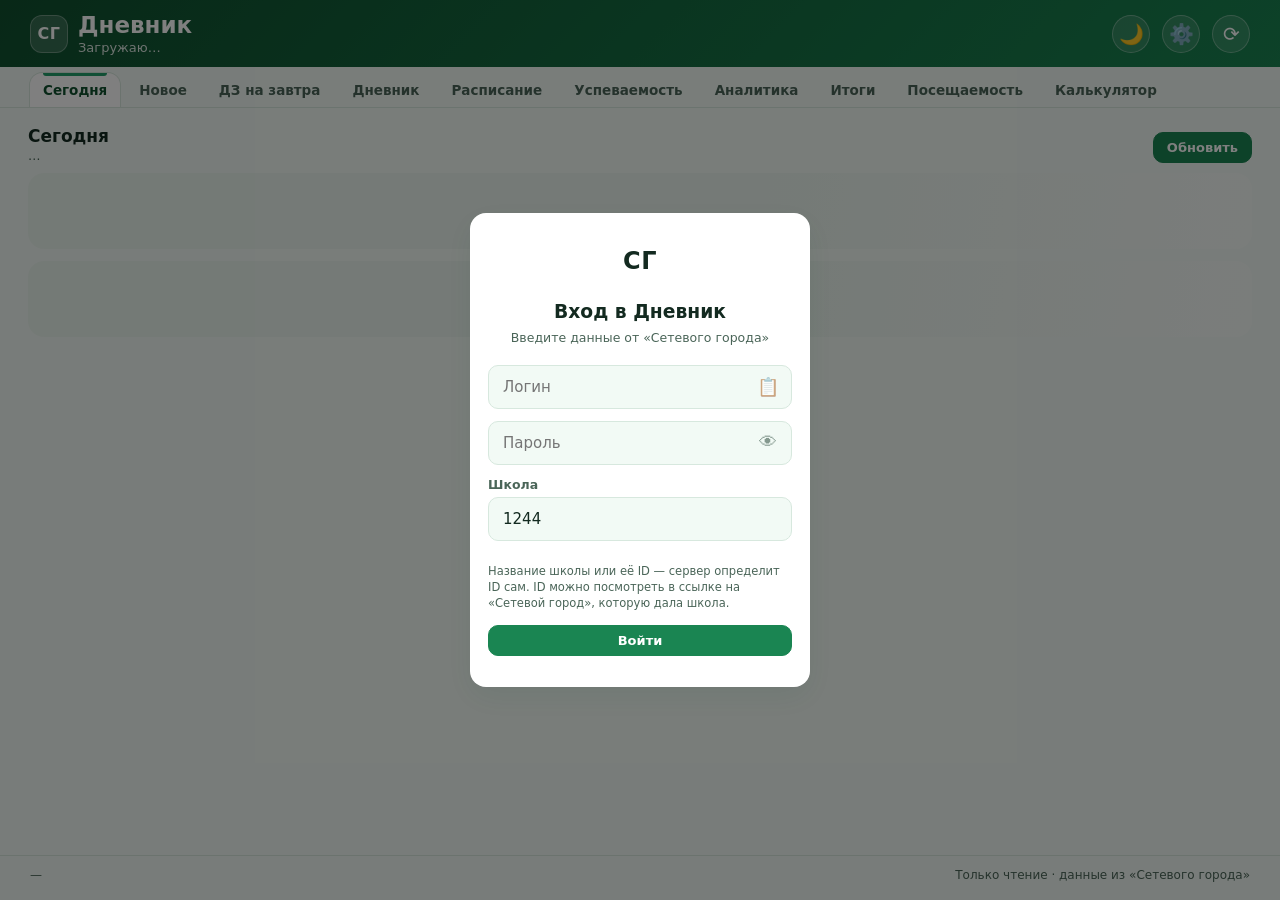
==== commit 4c2e457e: "Версия 1.3: подробности оценок, вкладка «Новое», принудительное обновление недели, служебный режим Н" ====
--- a/android/app/src/main/assets/web/index.html
+++ b/android/app/src/main/assets/web/index.html
@@ -41,6 +41,7 @@
 
 <nav class="tabs" id="tabs" role="tablist">
   <button class="tab is-active" type="button" data-tab="today" role="tab">Сегодня</button>
+  <button class="tab" type="button" data-tab="new" role="tab">Новое</button>
   <button class="tab" type="button" data-tab="homework" role="tab">ДЗ на завтра</button>
   <button class="tab" type="button" data-tab="diary" role="tab">Дневник</button>
   <button class="tab" type="button" data-tab="schedule" role="tab">Расписание</button>
@@ -63,6 +64,14 @@
       <div class="skeleton"></div>
       <div class="skeleton"></div>
     </div>
+  </section>
+
+  <section class="panel" data-panel="new">
+    <div class="panel-head">
+      <div><h2>Новое</h2><p class="subtle" id="new-sub">Здесь появляются новые оценки и задания</p></div>
+      <button id="new-read-all" class="btn btn-outline" type="button">Отметить прочитанным</button>
+    </div>
+    <div id="new-list" class="list"></div>
   </section>
 
   <section class="panel" data-panel="homework">
@@ -166,6 +175,7 @@
 
 <footer class="footer">
   <span id="updated">—</span>
+  <span class="dev-only" id="app-version"></span>
   <span>Только чтение · данные из «Сетевого города»</span>
 </footer>
 
@@ -179,6 +189,7 @@
       <p class="subtle">Какие разделы показывать в верхней панели.</p>
       <div class="settings-list">
         <label><input type="checkbox" class="tab-toggle" value="today" checked> Сегодня</label>
+        <label><input type="checkbox" class="tab-toggle" value="new" checked> Новое</label>
         <label><input type="checkbox" class="tab-toggle" value="homework" checked> ДЗ на завтра</label>
         <label><input type="checkbox" class="tab-toggle" value="diary" checked> Дневник</label>
         <label><input type="checkbox" class="tab-toggle" value="schedule" checked> Расписание</label>
@@ -243,9 +254,19 @@
       <div class="settings-block-title">💾 Сохранение данных</div>
       <label class="settings-check"><input type="checkbox" id="setting-cache"> Хранить данные для офлайна</label>
       <p class="subtle">Нужно, чтобы дневник, расписание и калькулятор открывались без интернета.</p>
-      <div class="settings-actions">
-        <button id="clear-cache-btn" class="btn-outline" type="button">Очистить сохранённые данные</button>
-        <button id="clear-changes-btn" class="btn-outline" type="button">Сбросить отметки «новое»</button>
+    </div>
+
+    <div class="settings-block">
+      <div class="settings-block-title">🛠 Служебное</div>
+      <label class="settings-check"><input type="checkbox" id="setting-developer"> Служебный режим</label>
+      <p class="subtle">Показывать технические подробности ошибок, ID школы при входе и сведения о сборке.</p>
+      <div class="dev-only">
+        <p class="subtle" id="about-info">Сведения о сборке загружаются…</p>
+        <div class="settings-actions">
+          <button id="copy-about-btn" class="btn-outline" type="button">Скопировать сведения</button>
+          <button id="clear-cache-btn" class="btn-outline" type="button">Очистить сохранённые данные</button>
+          <button id="clear-changes-btn" class="btn-outline" type="button">Сбросить отметки «новое»</button>
+        </div>
       </div>
     </div>
 
@@ -276,8 +297,13 @@
                autocomplete="off" autocapitalize="none" autocorrect="off" spellcheck="false">
         <button type="button" id="login-pass-toggle" class="pass-toggle" aria-label="Показать пароль">👁</button>
       </div>
-      <input type="text" id="login-school" class="login-input" value="1244" placeholder="ID школы"
-             inputmode="numeric" autocomplete="off" autocorrect="off" spellcheck="false">
+      <div class="login-school-row">
+        <label class="login-school-label" id="login-school-label" for="login-school">Школа</label>
+        <input type="text" id="login-school" class="login-input" value="1244"
+               placeholder="название школы, например СОШ № 15"
+               autocomplete="off" autocorrect="off" spellcheck="false">
+      </div>
+      <p class="subtle login-hint" id="login-school-hint">Название школы или её ID — сервер определит ID сам. ID можно посмотреть в ссылке на «Сетевой город», которую дала школа.</p>
     </div>
 
     <button id="login-btn" class="btn" style="width: 100%; margin-top: 10px;">Войти</button>
--- a/android/app/src/main/assets/web/style.css
+++ b/android/app/src/main/assets/web/style.css
@@ -1592,3 +1592,95 @@
 @media (max-width: 560px) {
   .today-read-all { margin-left: 0; width: 100%; }
 }
+
+
+/* =========================================
+   ПОДРОБНОСТИ ОЦЕНКИ НА СТРАНИЦЕ «УСПЕВАЕМОСТЬ»
+   ========================================= */
+.mark-chip-wrap { display: inline-flex; }
+.mark-chip.is-clickable { cursor: pointer; transition: box-shadow 0.15s, transform 0.15s; }
+.mark-chip.is-clickable:hover { box-shadow: 0 2px 8px rgba(16, 80, 47, 0.16); transform: translateY(-1px); }
+.mark-chip.is-clickable:focus-visible { outline: 2px solid var(--green-500); outline-offset: 2px; }
+.mark-chip .hw-chevron { font-size: 13px; line-height: 1; color: var(--green-700); margin-top: 2px; }
+
+.subject-details { display: flex; flex-direction: column; gap: 8px; margin-top: 8px; }
+.subject-details:empty { display: none; }
+.subject-details-item {
+  border: 1px dashed var(--line); border-radius: 10px;
+  background: var(--green-50); padding: 8px 10px;
+  font-size: 12.5px; color: var(--ink-soft); line-height: 1.4;
+}
+.subject-details-head {
+  display: flex; align-items: center; gap: 8px; margin-bottom: 6px;
+  font-size: 12px; font-weight: 700; color: var(--green-700);
+}
+.subject-details-close {
+  margin-left: auto; border: none; background: transparent; cursor: pointer;
+  font-size: 18px; line-height: 1; color: var(--ink-soft); padding: 0 2px;
+}
+.subject-details-close:hover { color: var(--red); }
+.subject-details-body .dl-details { max-width: 100%; }
+.subject-details-body p.meta { margin: 0; }
+
+/* Подсветка найденной записи в дневнике */
+.dl-mark.is-highlight, .hw-task.is-highlight {
+  border-color: var(--green-500);
+  box-shadow: 0 0 0 3px rgba(16, 80, 47, 0.18);
+}
+
+/* =========================================
+   ВКЛАДКА «НОВОЕ»
+   ========================================= */
+.new-section { margin-bottom: 14px; }
+.new-section-title {
+  font-size: 11px; font-weight: 700; text-transform: uppercase;
+  letter-spacing: 0.4px; color: var(--ink-soft); margin-bottom: 6px;
+}
+.new-items { display: flex; flex-direction: column; gap: 6px; }
+.new-item {
+  display: flex; align-items: center; gap: 10px; width: 100%;
+  padding: 8px 10px; border-radius: 12px; cursor: pointer;
+  background: var(--white); border: 1px solid var(--line);
+  box-shadow: var(--shadow); text-align: left; font: inherit; color: var(--ink);
+  transition: border-color 0.15s, box-shadow 0.15s, transform 0.15s;
+}
+.new-item:hover { border-color: var(--green-500); transform: translateY(-1px); }
+.new-item:focus-visible { outline: 2px solid var(--green-500); outline-offset: 2px; }
+.new-item .mark-value { min-width: 32px; height: 32px; font-size: 16px; }
+.new-item-mark { flex: 0 0 auto; font-size: 19px; line-height: 1; }
+.new-item-main { flex: 1 1 auto; min-width: 0; display: flex; flex-direction: column; gap: 2px; }
+.new-item-title {
+  font-size: 13.5px; font-weight: 600; color: var(--ink);
+  overflow-wrap: anywhere;
+}
+.new-item-text {
+  font-size: 12.5px; color: var(--ink-soft); line-height: 1.35;
+  overflow-wrap: anywhere;
+}
+.new-item-date {
+  flex: 0 0 auto; font-size: 11.5px; color: var(--ink-soft);
+  white-space: nowrap;
+}
+
+@media (max-width: 480px) {
+  .new-item { padding: 7px 9px; gap: 8px; }
+  .new-item-date { display: none; }
+}
+
+/* =========================================
+   СЛУЖЕБНЫЙ РЕЖИМ
+   Технические элементы скрыты, пока пользователь
+   не включит «Служебный режим» в настройках.
+   ========================================= */
+.dev-only { display: none !important; }
+body.is-developer .dev-only { display: block !important; }
+body.is-developer span.dev-only { display: inline !important; }
+body.is-developer .settings-actions.dev-only { display: flex !important; }
+
+.login-school-row { margin-bottom: 10px; }
+#about-info { white-space: pre-line; }
+.login-school-label {
+  display: block; margin-bottom: 5px;
+  font-size: 12.5px; font-weight: 600; color: var(--ink-soft);
+}
+.login-hint { margin: 0 0 4px; font-size: 11.5px; line-height: 1.4; }
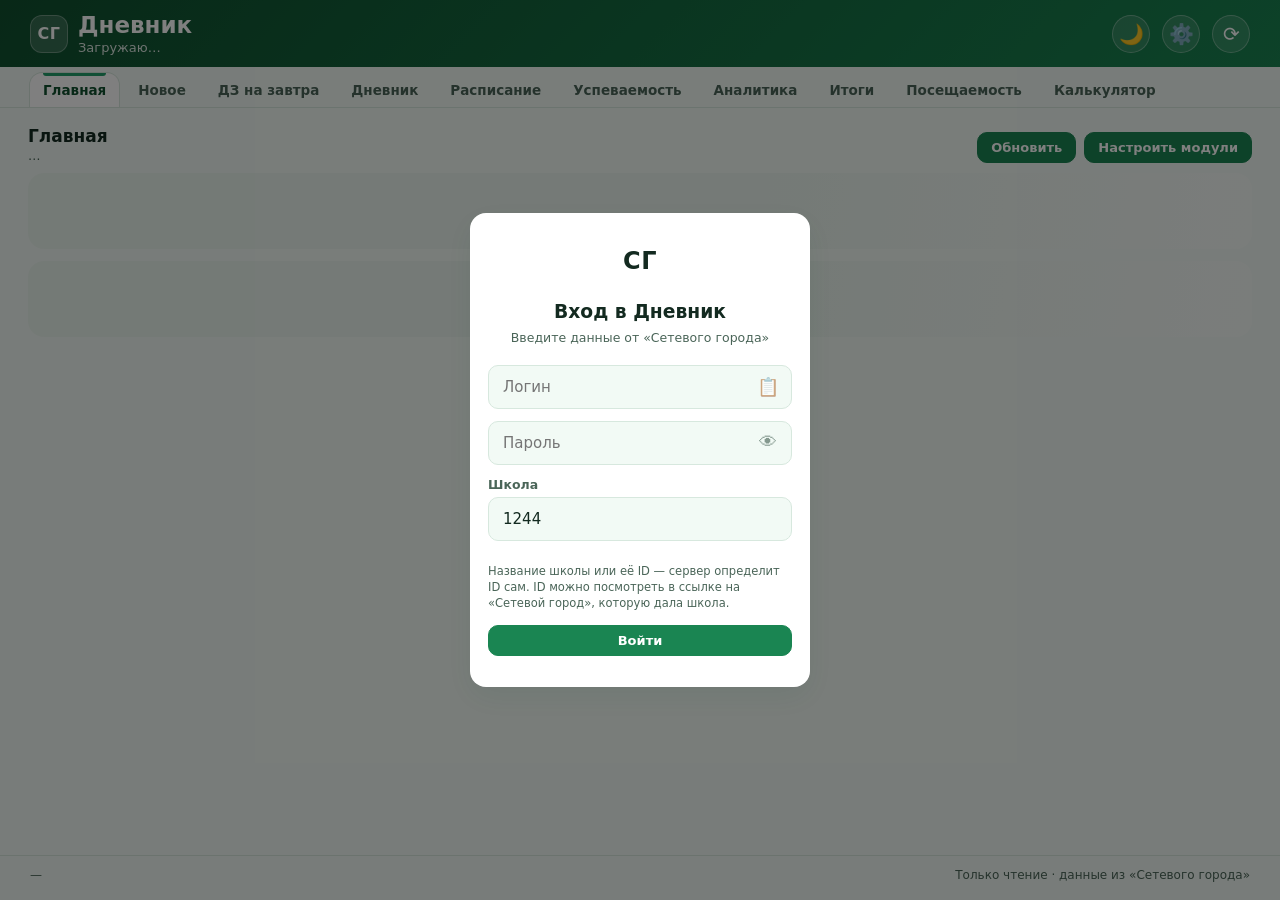
==== commit 215301a4: "Главный экран из модулей: сетка, заметки, изображение, вкладки настроек" ====
--- a/android/app/src/main/assets/web/index.html
+++ b/android/app/src/main/assets/web/index.html
@@ -40,7 +40,7 @@
 </header>
 
 <nav class="tabs" id="tabs" role="tablist">
-  <button class="tab is-active" type="button" data-tab="today" role="tab">Сегодня</button>
+  <button class="tab is-active" type="button" data-tab="home" role="tab">Главная</button>
   <button class="tab" type="button" data-tab="new" role="tab">Новое</button>
   <button class="tab" type="button" data-tab="homework" role="tab">ДЗ на завтра</button>
   <button class="tab" type="button" data-tab="diary" role="tab">Дневник</button>
@@ -55,12 +55,15 @@
 <main class="content">
   <div id="banner" class="banner" hidden></div>
 
-  <section class="panel is-active" data-panel="today">
-    <div class="panel-head">
-      <div><h2>Сегодня</h2><p class="subtle" id="today-date">…</p></div>
-      <button id="today-refresh" class="btn btn-outline" type="button">Обновить</button>
-    </div>
-    <div id="today-content" class="today-list">
+  <section class="panel is-active" data-panel="home">
+    <div class="panel-head">
+      <div><h2>Главная</h2><p class="subtle" id="home-date">…</p></div>
+      <div style="display:flex; gap:8px; flex-wrap:wrap;">
+        <button id="home-refresh" class="btn btn-outline" type="button">Обновить</button>
+        <button id="home-layout-btn" class="btn btn-outline" type="button">Настроить модули</button>
+      </div>
+    </div>
+    <div id="home-content" class="today-list">
       <div class="skeleton"></div>
       <div class="skeleton"></div>
     </div>
@@ -171,6 +174,146 @@
     </div>
     <div id="calc-content" class="list"></div>
   </section>
+  <section class="panel" data-panel="settings">
+    <div class="panel-head">
+      <div><h2>Настройки</h2><p class="subtle" id="settings-sub">Все настройки приложения</p></div>
+      <button id="close-settings" class="btn" type="button">Готово</button>
+    </div>
+
+    <nav class="tabs settings-tabs" id="settings-tabs" role="tablist">
+      <button class="tab is-active" type="button" data-settings-tab="home" role="tab">Главная</button>
+      <button class="tab" type="button" data-settings-tab="interface" role="tab">Интерфейс</button>
+      <button class="tab" type="button" data-settings-tab="background" role="tab">Фон</button>
+      <button class="tab" type="button" data-settings-tab="data" role="tab">Данные</button>
+      <button class="tab" type="button" data-settings-tab="service" role="tab">Служебное</button>
+    </nav>
+
+    <div class="settings-panes">
+      <!-- Главная: модули главного экрана -->
+      <div class="settings-pane is-active" data-settings-pane="home">
+        <div class="settings-block">
+          <div class="settings-block-title">🧩 Модули главного экрана</div>
+          <p class="subtle">Модули можно перетаскивать (за ручку «⋮⋮» — прямо на главном экране или здесь), скрывать лишние и задавать им ширину в колонках.</p>
+          <div class="settings-row">
+            <label for="home-grid-columns">Колонок на экране</label>
+            <select id="home-grid-columns" class="term-select">
+              <option value="1">1 колонка</option>
+              <option value="2">2 колонки</option>
+              <option value="3">3 колонки</option>
+            </select>
+          </div>
+          <div class="settings-list" id="home-modules-list"></div>
+          <div class="settings-actions">
+            <button id="home-modules-reset" class="btn-outline" type="button">Вернуть порядок по умолчанию</button>
+          </div>
+        </div>
+      </div>
+
+      <!-- Интерфейс -->
+      <div class="settings-pane" data-settings-pane="interface">
+        <div class="settings-block">
+          <div class="settings-block-title">📌 Верхняя панель</div>
+          <p class="subtle">Какие разделы показывать в верхней панели.</p>
+          <div class="settings-list">
+            <label><input type="checkbox" class="tab-toggle" value="home" checked> Главная</label>
+            <label><input type="checkbox" class="tab-toggle" value="new" checked> Новое</label>
+            <label><input type="checkbox" class="tab-toggle" value="homework" checked> ДЗ на завтра</label>
+            <label><input type="checkbox" class="tab-toggle" value="diary" checked> Дневник</label>
+            <label><input type="checkbox" class="tab-toggle" value="schedule" checked> Расписание</label>
+            <label><input type="checkbox" class="tab-toggle" value="grades" checked> Успеваемость</label>
+            <label><input type="checkbox" class="tab-toggle" value="analytics" checked> Аналитика</label>
+            <label><input type="checkbox" class="tab-toggle" value="results" checked> Итоги</label>
+            <label><input type="checkbox" class="tab-toggle" value="attendance" checked> Посещаемость</label>
+            <label><input type="checkbox" class="tab-toggle" value="calc" checked> Калькулятор</label>
+          </div>
+        </div>
+
+        <div class="settings-block">
+          <div class="settings-block-title">🎨 Вид</div>
+          <label class="settings-check"><input type="checkbox" id="setting-compact"> Компактные карточки</label>
+          <label class="settings-check"><input type="checkbox" id="setting-hide-empty"> Скрывать пустые уроки</label>
+          <label class="settings-check"><input type="checkbox" id="setting-today-only"> В расписании только сегодня</label>
+          <div class="settings-row">
+            <label for="setting-font-size">Размер шрифта</label>
+            <select id="setting-font-size" class="term-select">
+              <option value="normal">Обычный</option>
+              <option value="large">Крупный</option>
+              <option value="xlarge">Очень крупный</option>
+            </select>
+          </div>
+          <div class="settings-row">
+            <label for="color-theme-select">Цветовая тема</label>
+            <select id="color-theme-select" class="term-select" style="max-width: 100%; width: 100%;">
+              <option value="green">🌿 Зелёная (по умолчанию)</option>
+              <option value="blue">🔵 Синяя</option>
+              <option value="pink">🌸 Розовая</option>
+              <option value="purple">🟣 Фиолетовая</option>
+              <option value="orange">🟠 Оранжевая</option>
+              <option value="red">🔴 Красная</option>
+              <option value="teal">🌊 Бирюзовая</option>
+              <option value="cyan">💧 Голубая</option>
+              <option value="slate">⚫ Графитовая</option>
+            </select>
+          </div>
+        </div>
+      </div>
+
+      <!-- Фон -->
+      <div class="settings-pane" data-settings-pane="background">
+        <div class="settings-block">
+          <div class="settings-block-title">🔔 Фоновый режим</div>
+          <p class="subtle">Приложение проверяет дневник в фоне и присылает уведомления о новых оценках и заданиях.</p>
+          <label class="settings-check"><input type="checkbox" id="setting-background"> Проверять дневник в фоне</label>
+          <label class="settings-check"><input type="checkbox" id="setting-notify-marks"> Уведомлять о новых оценках</label>
+          <label class="settings-check"><input type="checkbox" id="setting-notify-homework"> Уведомлять о новом домашнем задании</label>
+          <div class="settings-row">
+            <label for="setting-interval">Интервал проверки</label>
+            <select id="setting-interval" class="term-select">
+              <option value="5">Каждые 5 минут</option>
+              <option value="10">Каждые 10 минут</option>
+              <option value="15">Каждые 15 минут</option>
+              <option value="30">Каждые 30 минут</option>
+              <option value="60">Каждый час</option>
+            </select>
+          </div>
+          <label class="settings-check" id="setting-autostart-row"><input type="checkbox" id="setting-autostart"> Запускать вместе с Windows</label>
+          <p class="subtle" id="setting-autostart-hint" hidden>Автозапуск доступен только в версии для компьютера.</p>
+        </div>
+      </div>
+
+      <!-- Данные -->
+      <div class="settings-pane" data-settings-pane="data">
+        <div class="settings-block">
+          <div class="settings-block-title">💾 Сохранение данных</div>
+          <label class="settings-check"><input type="checkbox" id="setting-cache"> Хранить данные для офлайна</label>
+          <p class="subtle">Нужно, чтобы дневник, расписание и калькулятор открывались без интернета.</p>
+          <div class="settings-actions">
+            <button id="clear-cache-btn" class="btn-outline" type="button">Очистить сохранённые данные</button>
+          </div>
+        </div>
+      </div>
+
+      <!-- Служебное -->
+      <div class="settings-pane" data-settings-pane="service">
+        <div class="settings-block">
+          <div class="settings-block-title">🛠 Служебное</div>
+          <label class="settings-check"><input type="checkbox" id="setting-developer"> Служебный режим</label>
+          <p class="subtle">Показывать технические подробности ошибок, ID школы при входе и сведения о сборке.</p>
+          <div class="dev-only">
+            <p class="subtle" id="about-info">Сведения о сборке загружаются…</p>
+            <div class="settings-actions">
+              <button id="copy-about-btn" class="btn-outline" type="button">Скопировать сведения</button>
+              <button id="clear-changes-btn" class="btn-outline" type="button">Сбросить отметки «новое»</button>
+            </div>
+          </div>
+        </div>
+      </div>
+    </div>
+
+    <div class="settings-footer">
+      <button id="logout-btn" class="btn" style="background: var(--red); border-color: var(--red);">Выйти</button>
+    </div>
+  </section>
 </main>
 
 <footer class="footer">
@@ -179,105 +322,6 @@
   <span>Только чтение · данные из «Сетевого города»</span>
 </footer>
 
-<!-- Модальное окно настроек -->
-<div id="settings-modal" class="modal" hidden>
-  <div class="modal-content settings-content">
-    <h3>Настройки</h3>
-
-    <div class="settings-block">
-      <div class="settings-block-title">📌 Верхняя панель</div>
-      <p class="subtle">Какие разделы показывать в верхней панели.</p>
-      <div class="settings-list">
-        <label><input type="checkbox" class="tab-toggle" value="today" checked> Сегодня</label>
-        <label><input type="checkbox" class="tab-toggle" value="new" checked> Новое</label>
-        <label><input type="checkbox" class="tab-toggle" value="homework" checked> ДЗ на завтра</label>
-        <label><input type="checkbox" class="tab-toggle" value="diary" checked> Дневник</label>
-        <label><input type="checkbox" class="tab-toggle" value="schedule" checked> Расписание</label>
-        <label><input type="checkbox" class="tab-toggle" value="grades" checked> Успеваемость</label>
-        <label><input type="checkbox" class="tab-toggle" value="analytics" checked> Аналитика</label>
-        <label><input type="checkbox" class="tab-toggle" value="results" checked> Итоги</label>
-        <label><input type="checkbox" class="tab-toggle" value="attendance" checked> Посещаемость</label>
-        <label><input type="checkbox" class="tab-toggle" value="calc" checked> Калькулятор</label>
-      </div>
-    </div>
-
-    <div class="settings-block">
-      <div class="settings-block-title">🎨 Интерфейс и тема</div>
-      <label class="settings-check"><input type="checkbox" id="setting-compact"> Компактные карточки</label>
-      <label class="settings-check"><input type="checkbox" id="setting-hide-empty"> Скрывать пустые уроки</label>
-      <label class="settings-check"><input type="checkbox" id="setting-today-only"> В расписании только сегодня</label>
-      <div class="settings-row">
-        <label for="setting-font-size">Размер шрифта</label>
-        <select id="setting-font-size" class="term-select">
-          <option value="normal">Обычный</option>
-          <option value="large">Крупный</option>
-          <option value="xlarge">Очень крупный</option>
-        </select>
-      </div>
-      <div class="settings-row">
-        <label for="color-theme-select">Цветовая тема</label>
-        <select id="color-theme-select" class="term-select" style="max-width: 100%; width: 100%;">
-          <option value="green">🌿 Зелёная (по умолчанию)</option>
-          <option value="blue">🔵 Синяя</option>
-          <option value="pink">🌸 Розовая</option>
-          <option value="purple">🟣 Фиолетовая</option>
-          <option value="orange">🟠 Оранжевая</option>
-          <option value="red">🔴 Красная</option>
-          <option value="teal">🌊 Бирюзовая</option>
-          <option value="cyan">💧 Голубая</option>
-          <option value="slate">⚫ Графитовая</option>
-        </select>
-      </div>
-    </div>
-
-    <div class="settings-block">
-      <div class="settings-block-title">🔔 Фоновый режим</div>
-      <p class="subtle">Приложение проверяет дневник в фоне и присылает уведомления о новых оценках и заданиях.</p>
-      <label class="settings-check"><input type="checkbox" id="setting-background"> Проверять дневник в фоне</label>
-      <label class="settings-check"><input type="checkbox" id="setting-notify-marks"> Уведомлять о новых оценках</label>
-      <label class="settings-check"><input type="checkbox" id="setting-notify-homework"> Уведомлять о новом домашнем задании</label>
-      <div class="settings-row">
-        <label for="setting-interval">Интервал проверки</label>
-        <select id="setting-interval" class="term-select">
-          <option value="5">Каждые 5 минут</option>
-          <option value="10">Каждые 10 минут</option>
-          <option value="15">Каждые 15 минут</option>
-          <option value="30">Каждые 30 минут</option>
-          <option value="60">Каждый час</option>
-        </select>
-      </div>
-      <label class="settings-check" id="setting-autostart-row"><input type="checkbox" id="setting-autostart"> Запускать вместе с Windows</label>
-      <p class="subtle" id="setting-autostart-hint" hidden>Автозапуск доступен только в версии для компьютера.</p>
-    </div>
-
-    <div class="settings-block">
-      <div class="settings-block-title">💾 Сохранение данных</div>
-      <label class="settings-check"><input type="checkbox" id="setting-cache"> Хранить данные для офлайна</label>
-      <p class="subtle">Нужно, чтобы дневник, расписание и калькулятор открывались без интернета.</p>
-    </div>
-
-    <div class="settings-block">
-      <div class="settings-block-title">🛠 Служебное</div>
-      <label class="settings-check"><input type="checkbox" id="setting-developer"> Служебный режим</label>
-      <p class="subtle">Показывать технические подробности ошибок, ID школы при входе и сведения о сборке.</p>
-      <div class="dev-only">
-        <p class="subtle" id="about-info">Сведения о сборке загружаются…</p>
-        <div class="settings-actions">
-          <button id="copy-about-btn" class="btn-outline" type="button">Скопировать сведения</button>
-          <button id="clear-cache-btn" class="btn-outline" type="button">Очистить сохранённые данные</button>
-          <button id="clear-changes-btn" class="btn-outline" type="button">Сбросить отметки «новое»</button>
-        </div>
-      </div>
-    </div>
-
-    <div class="settings-footer">
-      <button id="logout-btn" class="btn" style="background: var(--red); border-color: var(--red);">Выйти</button>
-      <button id="close-settings" class="btn">Готово</button>
-    </div>
-  </div>
-</div>
-
-<!-- МОДАЛЬНОЕ ОКНО ВХОДА -->
 <div id="login-overlay" class="modal" hidden>
   <div class="modal-content" style="max-width: 340px;">
     <div style="text-align: center; margin-bottom: 20px;">
--- a/android/app/src/main/assets/web/style.css
+++ b/android/app/src/main/assets/web/style.css
@@ -1684,3 +1684,137 @@
   font-size: 12.5px; font-weight: 600; color: var(--ink-soft);
 }
 .login-hint { margin: 0 0 4px; font-size: 11.5px; line-height: 1.4; }
+/* =========================================
+   Р“Р›РђР’РќР«Р™ Р­РљР РђРќ: РњРћР”РЈР›Р
+   Р“Р»Р°РІРЅР°СЏ СЃРѕР±РёСЂР°РµС‚СЃСЏ РёР· РЅРµР·Р°РІРёСЃРёРјС‹С… РјРѕРґСѓР»РµР№,
+   РїРѕСЂСЏРґРѕРє Рё РІРёРґРёРјРѕСЃС‚СЊ Р·Р°РґР°С‘С‚ РїРѕР»СЊР·РѕРІР°С‚РµР»СЊ.
+   ========================================= */
+.home-module { display: block; grid-column: span var(--span, 1); min-width: 0; }
+.home-module > .today-card { margin: 0; height: 100%; }
+
+/* Сетка главного экрана: сколько колонок — выбирает пользователь. */
+.home-grid {
+  display: grid; gap: 12px; align-items: start;
+  grid-template-columns: repeat(var(--home-cols, 3), minmax(0, 1fr));
+}
+.home-module.is-dragging { opacity: 0.55; }
+.home-module.is-over .today-card { border-color: var(--green-500, #2f9e63); box-shadow: 0 0 0 2px rgba(47, 158, 99, 0.25); }
+.home-module-handle {
+  display: inline-block; cursor: grab; color: var(--ink-soft);
+  font-size: 13px; font-weight: 400; letter-spacing: -2px; user-select: none;
+  vertical-align: middle; margin-right: 4px;
+}
+.home-module-handle:active { cursor: grabbing; }
+
+@media (max-width: 1000px) {
+  .home-grid { grid-template-columns: repeat(2, minmax(0, 1fr)); }
+}
+@media (max-width: 640px) {
+  .home-grid { grid-template-columns: minmax(0, 1fr); }
+  .home-module { grid-column: span 1; }
+}
+
+.home-summary-chips {
+  display: flex; flex-wrap: wrap; gap: 6px; margin-bottom: 6px;
+}
+.home-summary-chips .chip-warn {
+  background: rgba(217, 131, 36, 0.14); border-color: rgba(217, 131, 36, 0.35);
+  color: var(--ink);
+}
+
+/* --- РњРѕРґСѓР»СЊ В«Р—Р°РјРµС‚РєРёВ» --- */
+.home-notes-card .today-card-head { margin-bottom: 6px; }
+.home-notes-status {
+  font-size: 11.5px; color: var(--ink-soft);
+}
+.home-notes-input {
+  width: 100%; min-height: 140px; resize: vertical;
+  padding: 9px 11px; border: 1px solid var(--line); border-radius: var(--radius-sm, 8px);
+  background: var(--white); color: var(--ink); font: inherit; font-size: 13.5px;
+  line-height: 1.45;
+}
+.home-notes-input:focus {
+  outline: 2px solid var(--green-400, #4caf7d); outline-offset: 1px;
+}
+
+/* --- РњРѕРґСѓР»СЊ В«РР·РѕР±СЂР°Р¶РµРЅРёРµВ» --- */
+.home-image-body { display: block; }
+.home-image-img {
+  display: block; width: 100%; max-height: 320px; object-fit: cover;
+  border-radius: var(--radius-sm, 8px); background: var(--green-50);
+}
+.home-image-empty {
+  display: flex; align-items: center; justify-content: center; gap: 10px;
+  padding: 18px 12px; border: 1px dashed var(--line); border-radius: var(--radius-sm, 8px);
+  color: var(--ink-soft); font-size: 13px;
+}
+.home-image-empty-icon { font-size: 22px; }
+/* Поле выбора файла прячем, но оставляем доступным: по нему открывается выбор. */
+.home-image-input {
+  position: absolute; width: 1px; height: 1px; opacity: 0;
+  pointer-events: none; margin: 0;
+}
+.home-image-hint { margin: 7px 0 0; font-size: 12px; }
+.home-image-hint.is-error { color: var(--red); }
+
+/* =========================================
+   РќРђРЎРўР РћР™РљР: Р­РљР РђРќ РЎ Р’РљР›РђР”РљРђРњР
+   ========================================= */
+.settings-tabs {
+  margin-bottom: 12px; padding: 0; border-radius: var(--radius);
+  border: 1px solid var(--line); background: var(--green-50);
+}
+.settings-tabs .tab.is-active {
+  box-shadow: 0 -1px 0 var(--line), 1px 0 0 var(--line), -1px 0 0 var(--line);
+}
+.settings-panes { display: block; }
+.settings-pane { display: none; }
+.settings-pane.is-active { display: block; animation: fade 0.15s ease; }
+
+/* --- РЎРїРёСЃРѕРє РјРѕРґСѓР»РµР№ РіР»Р°РІРЅРѕРіРѕ СЌРєСЂР°РЅР° --- */
+.module-row {
+  display: flex; align-items: flex-start; gap: 10px;
+  padding: 8px 10px; border: 1px solid var(--line); border-radius: var(--radius-sm, 8px);
+  background: var(--white); cursor: grab;
+}
+.module-row + .module-row { margin-top: 7px; }
+.module-row.is-dragging { opacity: 0.5; }
+.module-row.is-over { border-color: var(--green-500, #2f9e63); background: var(--green-50); }
+.module-row.is-hidden { opacity: 0.6; }
+.module-drag {
+  flex: 0 0 auto; color: var(--ink-soft); font-size: 13px;
+  letter-spacing: -2px; user-select: none; padding-top: 2px;
+}
+.module-row-label {
+  display: grid; grid-template-columns: auto 1fr; gap: 2px 9px;
+  align-items: center; cursor: pointer; flex: 1 1 auto; min-width: 0;
+}
+.module-row-label input { width: 18px; height: 18px; cursor: pointer; grid-row: span 2; }
+.module-row-title { font-size: 14px; font-weight: 600; }
+.module-row-hint { font-size: 11.5px; color: var(--ink-soft); }
+.module-row-move { display: flex; flex-direction: column; gap: 3px; flex: 0 0 auto; }
+.module-row-span { display: flex; gap: 3px; flex: 0 0 auto; }
+.module-span-btn {
+  width: 24px; height: 24px; padding: 0; cursor: pointer;
+  border: 1px solid var(--line); border-radius: 6px;
+  background: var(--white); color: var(--ink-soft); font-size: 12px; line-height: 1;
+}
+.module-span-btn:hover { border-color: var(--green-500, #2f9e63); color: var(--green-600, #146c43); }
+.module-span-btn.is-active {
+  background: var(--green-500, #2f9e63); border-color: var(--green-500, #2f9e63); color: #fff;
+}
+@media (max-width: 560px) {
+  .module-row { flex-wrap: wrap; }
+  .module-row-label { flex-basis: 100%; order: 2; }
+  .module-row-span { order: 3; }
+  .module-row-move { order: 4; flex-direction: row; }
+}
+.module-move-btn {
+  width: 26px; height: 21px; padding: 0; cursor: pointer;
+  border: 1px solid var(--line); border-radius: 6px;
+  background: var(--white); color: var(--ink);
+  font-size: 12px; line-height: 1;
+}
+.module-move-btn:hover:not(:disabled) { border-color: var(--green-500, #2f9e63); color: var(--green-600, #146c43); }
+.module-move-btn:disabled { opacity: 0.35; cursor: default; }
+
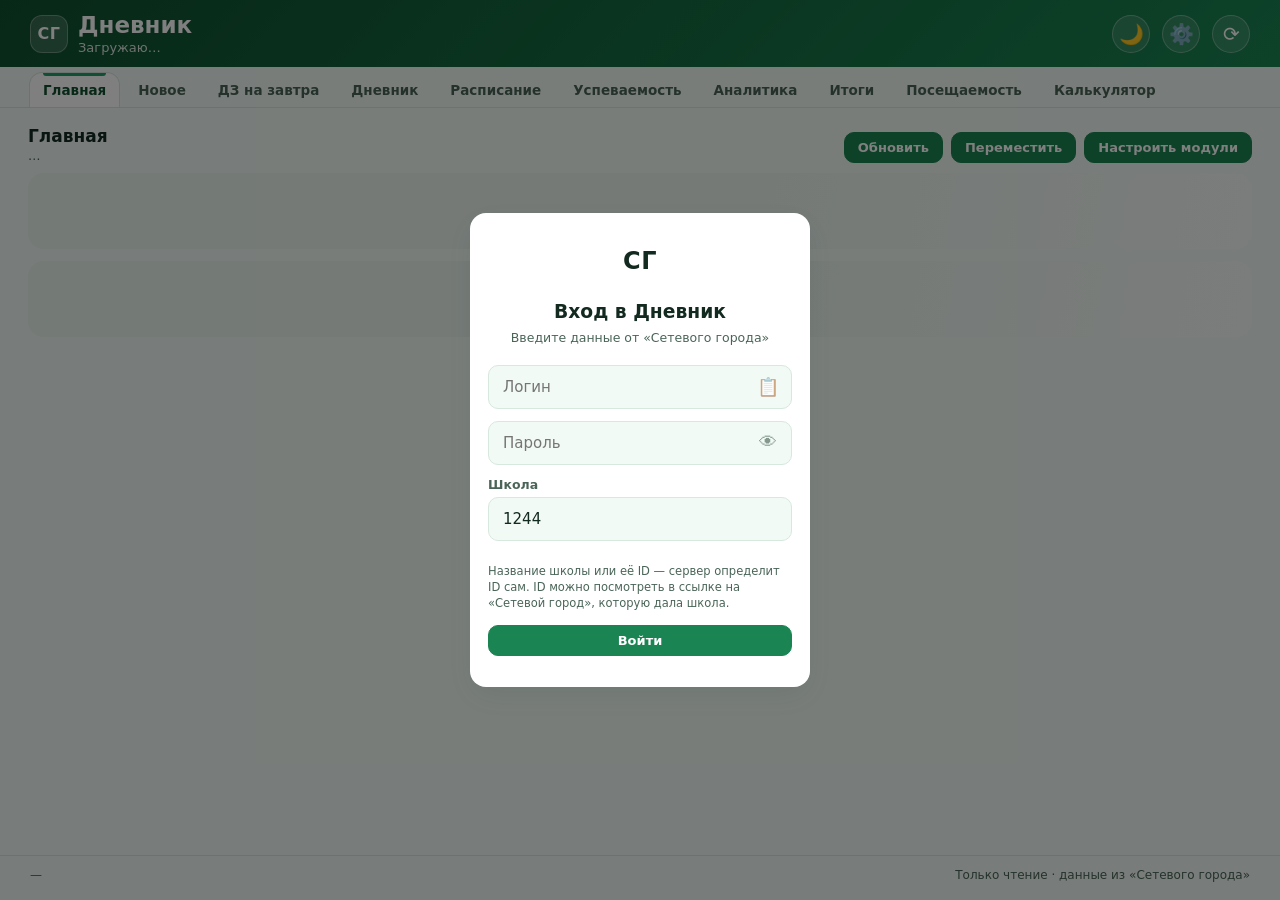
==== commit 0ceb7882: "Главный экран: чистая лента по умолчанию, сводка плитками, перетаскивание по кнопке" ====
--- a/android/app/src/main/assets/web/index.html
+++ b/android/app/src/main/assets/web/index.html
@@ -60,6 +60,7 @@
       <div><h2>Главная</h2><p class="subtle" id="home-date">…</p></div>
       <div style="display:flex; gap:8px; flex-wrap:wrap;">
         <button id="home-refresh" class="btn btn-outline" type="button">Обновить</button>
+        <button id="home-edit-btn" class="btn btn-outline" type="button">Переместить</button>
         <button id="home-layout-btn" class="btn btn-outline" type="button">Настроить модули</button>
       </div>
     </div>
@@ -193,18 +194,18 @@
       <div class="settings-pane is-active" data-settings-pane="home">
         <div class="settings-block">
           <div class="settings-block-title">🧩 Модули главного экрана</div>
-          <p class="subtle">Модули можно перетаскивать (за ручку «⋮⋮» — прямо на главном экране или здесь), скрывать лишние и задавать им ширину в колонках.</p>
+          <p class="subtle">Главный экран собирается из модулей. Лишние можно убрать, порядок — поменять, а ширину — задать. На самом экране модули перетаскиваются кнопкой «Переместить».</p>
           <div class="settings-row">
-            <label for="home-grid-columns">Колонок на экране</label>
+            <label for="home-grid-columns">Сколько колонок на экране</label>
             <select id="home-grid-columns" class="term-select">
-              <option value="1">1 колонка</option>
+              <option value="1">1 колонка — обычная лента</option>
               <option value="2">2 колонки</option>
               <option value="3">3 колонки</option>
             </select>
           </div>
           <div class="settings-list" id="home-modules-list"></div>
           <div class="settings-actions">
-            <button id="home-modules-reset" class="btn-outline" type="button">Вернуть порядок по умолчанию</button>
+            <button id="home-modules-reset" class="btn-outline" type="button">Вернуть всё как было</button>
           </div>
         </div>
       </div>
--- a/android/app/src/main/assets/web/style.css
+++ b/android/app/src/main/assets/web/style.css
@@ -1694,8 +1694,8 @@
 
 /* Сетка главного экрана: сколько колонок — выбирает пользователь. */
 .home-grid {
-  display: grid; gap: 12px; align-items: start;
-  grid-template-columns: repeat(var(--home-cols, 3), minmax(0, 1fr));
+  display: grid; gap: 12px; align-items: stretch;
+  grid-template-columns: repeat(var(--home-cols, 1), minmax(0, 1fr));
 }
 .home-module.is-dragging { opacity: 0.55; }
 .home-module.is-over .today-card { border-color: var(--green-500, #2f9e63); box-shadow: 0 0 0 2px rgba(47, 158, 99, 0.25); }
@@ -1706,16 +1706,36 @@
 }
 .home-module-handle:active { cursor: grabbing; }
 
-@media (max-width: 1000px) {
-  .home-grid { grid-template-columns: repeat(2, minmax(0, 1fr)); }
-}
-@media (max-width: 640px) {
-  .home-grid { grid-template-columns: minmax(0, 1fr); }
-  .home-module { grid-column: span 1; }
-}
-
 .home-summary-chips {
   display: flex; flex-wrap: wrap; gap: 6px; margin-bottom: 6px;
+}
+
+/* --- Модуль «Сводка»: крупные плитки с цифрами --- */
+.home-summary {
+  display: grid; grid-template-columns: repeat(auto-fit, minmax(96px, 1fr));
+  gap: 8px; margin-bottom: 8px;
+}
+.home-summary-item {
+  display: flex; flex-direction: column; align-items: center; gap: 2px;
+  padding: 10px 6px; border-radius: var(--radius-sm, 8px);
+  background: var(--green-50); border: 1px solid var(--line);
+  text-align: center;
+}
+.home-summary-value { font-size: 22px; font-weight: 700; line-height: 1.1; }
+.home-summary-label { font-size: 11.5px; color: var(--ink-soft); }
+.home-summary-item.is-warn { background: rgba(220, 80, 80, 0.08); border-color: rgba(220, 80, 80, 0.35); }
+.home-summary-item.is-warn .home-summary-value { color: var(--red); }
+.home-summary-note { font-size: 12px; color: var(--ink-soft); margin-top: 2px; }
+
+/* --- Режим перетаскивания на главном экране --- */
+.home-edit-hint {
+  margin-bottom: 10px; padding: 8px 12px; border-radius: var(--radius-sm, 8px);
+  background: var(--green-50); border: 1px dashed var(--green-500, #2f9e63);
+  font-size: 12.5px; color: var(--ink);
+}
+#home-content.is-editing .today-card { border-style: dashed; }
+#home-edit-btn.is-active {
+  background: var(--green-500, #2f9e63); border-color: var(--green-500, #2f9e63); color: #fff;
 }
 .home-summary-chips .chip-warn {
   background: rgba(217, 131, 36, 0.14); border-color: rgba(217, 131, 36, 0.35);
@@ -1793,20 +1813,15 @@
 .module-row-title { font-size: 14px; font-weight: 600; }
 .module-row-hint { font-size: 11.5px; color: var(--ink-soft); }
 .module-row-move { display: flex; flex-direction: column; gap: 3px; flex: 0 0 auto; }
-.module-row-span { display: flex; gap: 3px; flex: 0 0 auto; }
-.module-span-btn {
-  width: 24px; height: 24px; padding: 0; cursor: pointer;
-  border: 1px solid var(--line); border-radius: 6px;
-  background: var(--white); color: var(--ink-soft); font-size: 12px; line-height: 1;
-}
-.module-span-btn:hover { border-color: var(--green-500, #2f9e63); color: var(--green-600, #146c43); }
-.module-span-btn.is-active {
-  background: var(--green-500, #2f9e63); border-color: var(--green-500, #2f9e63); color: #fff;
+.module-row-width { display: flex; flex: 0 0 auto; }
+.module-width {
+  width: 62px; padding: 4px 6px; font-size: 12px; cursor: pointer;
+  border: 1px solid var(--line); border-radius: 6px; background: var(--white); color: var(--ink);
 }
 @media (max-width: 560px) {
   .module-row { flex-wrap: wrap; }
   .module-row-label { flex-basis: 100%; order: 2; }
-  .module-row-span { order: 3; }
+  .module-row-width { order: 3; }
   .module-row-move { order: 4; flex-direction: row; }
 }
 .module-move-btn {
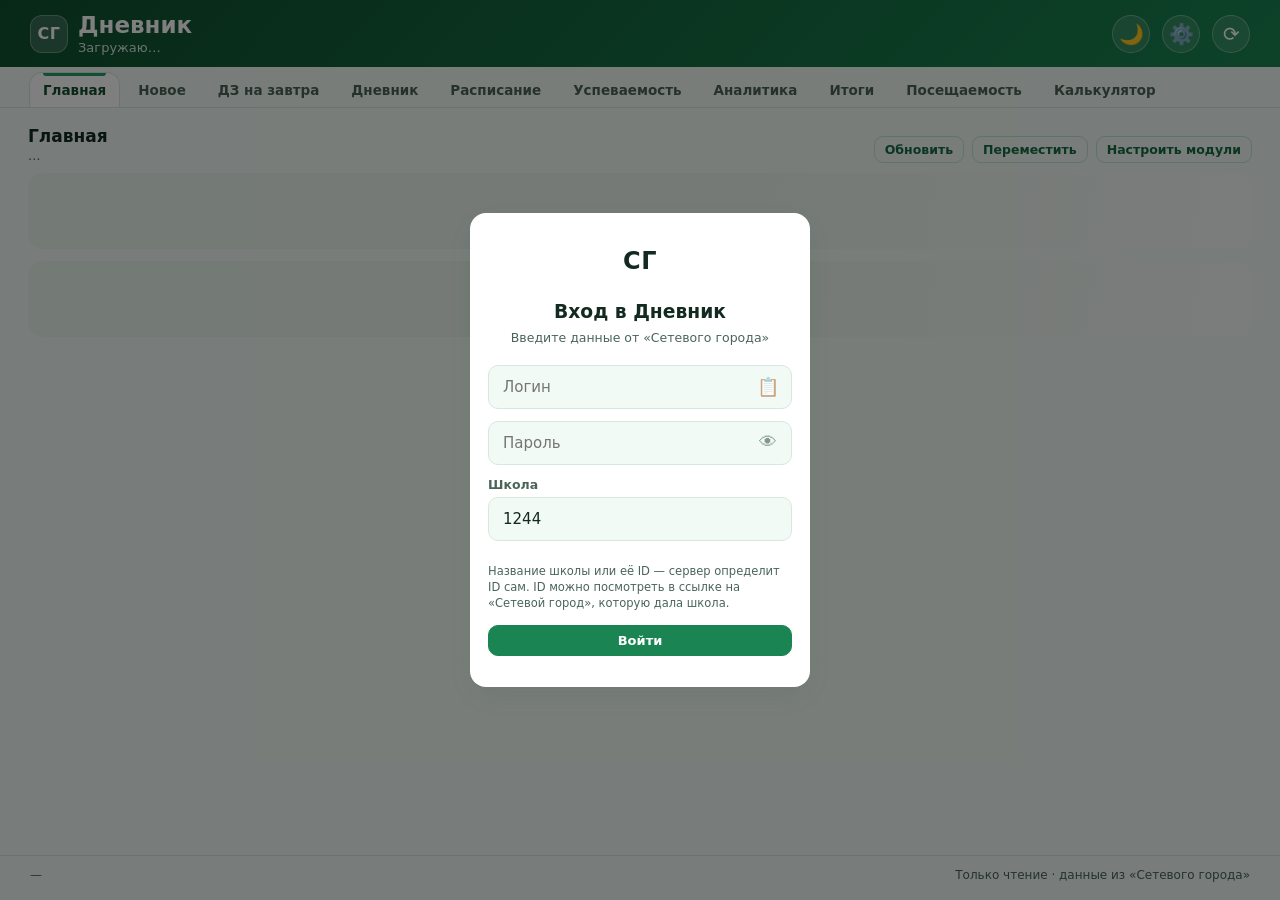
==== commit 7992ebd9: "1.4.1: настройки поверх экрана, подтверждение выхода, перенос модулей рамкой и настройка высоты" ====
--- a/android/app/src/main/assets/web/index.html
+++ b/android/app/src/main/assets/web/index.html
@@ -175,10 +175,17 @@
     </div>
     <div id="calc-content" class="list"></div>
   </section>
-  <section class="panel" data-panel="settings">
-    <div class="panel-head">
+</main>
+
+  <!-- Настройки открываются поверх текущего экрана, как раньше, но с вкладками. -->
+  <div id="settings-modal" class="modal settings-modal" hidden>
+    <div class="modal-content settings-content">
+    <div class="panel-head settings-head">
       <div><h2>Настройки</h2><p class="subtle" id="settings-sub">Все настройки приложения</p></div>
-      <button id="close-settings" class="btn" type="button">Готово</button>
+      <div style="display:flex; gap:8px; flex-wrap:wrap;">
+        <button id="logout-btn" class="btn btn-outline btn-danger" type="button">Выйти из аккаунта</button>
+        <button id="close-settings" class="btn" type="button">Готово</button>
+      </div>
     </div>
 
     <nav class="tabs settings-tabs" id="settings-tabs" role="tablist">
@@ -194,7 +201,7 @@
       <div class="settings-pane is-active" data-settings-pane="home">
         <div class="settings-block">
           <div class="settings-block-title">🧩 Модули главного экрана</div>
-          <p class="subtle">Главный экран собирается из модулей. Лишние можно убрать, порядок — поменять, а ширину — задать. На самом экране модули перетаскиваются кнопкой «Переместить».</p>
+          <p class="subtle">Главный экран собирается из модулей. Лишние можно убрать, порядок — поменять, а ширину — задать. На самом экране модули перетаскиваются кнопкой «Переместить»: в сетке появляется рамка, куда модуль встанет, а за угол модуля можно растянуть по высоте.</p>
           <div class="settings-row">
             <label for="home-grid-columns">Сколько колонок на экране</label>
             <select id="home-grid-columns" class="term-select">
@@ -310,12 +317,8 @@
         </div>
       </div>
     </div>
-
-    <div class="settings-footer">
-      <button id="logout-btn" class="btn" style="background: var(--red); border-color: var(--red);">Выйти</button>
-    </div>
-  </section>
-</main>
+    </div>
+  </div>
 
 <footer class="footer">
   <span id="updated">—</span>
@@ -356,6 +359,18 @@
   </div>
 </div>
 
+<!-- Подтверждение действия: выход из аккаунта и другие важные вопросы. -->
+<div id="confirm-modal" class="modal" hidden>
+  <div class="modal-content confirm-content">
+    <h3 id="confirm-title">Подтвердите действие</h3>
+    <p class="subtle" id="confirm-text"></p>
+    <div class="confirm-actions">
+      <button id="confirm-cancel" class="btn btn-outline" type="button">Отмена</button>
+      <button id="confirm-ok" class="btn btn-danger" type="button">Продолжить</button>
+    </div>
+  </div>
+</div>
+
 <div id="toast" class="toast" hidden></div>
 <script type="module" src="app.js"></script>
 </body>
--- a/android/app/src/main/assets/web/style.css
+++ b/android/app/src/main/assets/web/style.css
@@ -11,8 +11,16 @@
   --ink-soft: #4a6558;
   --line: #d7e8de;
   --white: #ffffff;
+  /* Текст поверх залитой кнопки — в тёмной теме --white становится тёмным,
+     поэтому для кнопок используем отдельный «светлый на акценте» цвет. */
+  --on-accent: #ffffff;
   --amber: #d98324;
   --red: #c8453d;
+  /* Блок «Текущие точки»: подложка, рамка и текст предупреждения.
+     Значения переопределяются в тёмной теме. */
+  --warn-surface: #fff5f5;
+  --warn-border: #fde8e7;
+  --warn-text: #c8453d;
   --radius: 16px;
   --shadow: 0 10px 30px rgba(16, 80, 47, 0.08);
 }
@@ -57,7 +65,7 @@
 .icon-btn {
   width: 38px; height: 38px; border-radius: 50%;
   border: 1px solid rgba(255, 255, 255, 0.3); background: rgba(255, 255, 255, 0.12);
-  color: var(--white); font-size: 20px; cursor: pointer;
+  color: var(--on-accent); font-size: 20px; cursor: pointer;
   display: grid; place-items: center; transition: transform 0.2s, background 0.2s;
 }
 .icon-btn:hover { background: rgba(255, 255, 255, 0.22); }
@@ -181,12 +189,32 @@
   .diary-date-label { display: none; }
   .diary-date-input { width: 118px; }
 }
+/* Кнопка-контур. Селектор с .btn — иначе более позднее правило .btn
+   перебивает её и кнопка получается сплошной зелёной. */
+.btn.btn-outline {
+  background: transparent; color: var(--green-700); border: 1px solid var(--green-200);
+  padding: 5px 10px; border-radius: 9px; font-size: 12.5px; font-weight: 600; cursor: pointer;
+  transition: background 0.15s;
+}
+.btn.btn-outline:hover { background: var(--green-50); }
+/* Кнопки-контуры без класса .btn (кнопки в списках настроек).
+   Им тоже нужен свой фон: без него остаётся светлая заливка нативной
+   кнопки, и в тёмной теме светлый текст на ней не виден. */
 .btn-outline {
   background: transparent; color: var(--green-700); border: 1px solid var(--green-200);
   padding: 5px 10px; border-radius: 9px; font-size: 12.5px; font-weight: 600; cursor: pointer;
   transition: background 0.15s;
 }
 .btn-outline:hover { background: var(--green-50); }
+body.dark-theme .btn-outline { border-color: var(--line); color: var(--ink); }
+body.dark-theme .btn-outline:hover { background: var(--green-100); }
+/* Кнопка выхода из аккаунта: заметная, но не кричащая. */
+.btn.btn-danger { color: var(--red); border-color: rgba(200, 60, 60, 0.45); background: transparent; }
+.btn.btn-danger:hover { background: rgba(200, 60, 60, 0.10); border-color: var(--red); }
+body.dark-theme .btn.btn-outline { border-color: var(--line); color: var(--ink); }
+body.dark-theme .btn.btn-outline:hover { background: var(--green-100); }
+body.dark-theme .btn.btn-danger { color: #ff8080; border-color: rgba(255, 128, 128, 0.45); }
+body.dark-theme .btn.btn-danger:hover { background: rgba(255, 128, 128, 0.12); }
 .diary-day {
   background: var(--white); border: 1px solid var(--line);
   border-radius: var(--radius); box-shadow: var(--shadow); overflow: hidden;
@@ -405,7 +433,7 @@
   border-radius: 6px; display: grid; place-items: center;
   font-size: 12px; font-weight: 700; flex-shrink: 0;
 }
-.sch-zero .sch-num { background: var(--green-600); color: var(--white); }
+.sch-zero .sch-num { background: var(--green-600); color: var(--on-accent); }
 .sch-subject {
   flex: 1; min-width: 0; font-size: 14px; font-weight: 600; color: var(--ink);
   overflow-wrap: anywhere;
@@ -645,7 +673,7 @@
 }
 .btn {
   border: 1px solid var(--green-600); background: var(--green-600);
-  color: var(--white); font: inherit; font-size: 13px; font-weight: 600;
+  color: var(--on-accent); font: inherit; font-size: 13px; font-weight: 600;
   padding: 7px 13px; border-radius: 10px; cursor: pointer; transition: background 0.15s, transform 0.1s;
 }
 .btn:hover { background: var(--green-700); }
@@ -654,6 +682,11 @@
   height: 76px; border-radius: var(--radius);
   background: linear-gradient(100deg, #eaf5ee 30%, #f6fbf8 50%, #eaf5ee 70%);
   background-size: 200% 100%; animation: shimmer 1.2s infinite linear;
+}
+/* В тёмной теме «заглушки» загрузки тоже должны быть тёмными. */
+body.dark-theme .skeleton {
+  background: linear-gradient(100deg, #232323 30%, #2f2f2f 50%, #232323 70%);
+  background-size: 200% 100%;
 }
 @keyframes shimmer { from { background-position: 200% 0; } to { background-position: -200% 0; } }
 .footer {
@@ -697,6 +730,31 @@
 .sim-result .old { color: var(--ink-soft); text-decoration: line-through; font-size: 14px; font-weight: normal; }
 .sim-result .new { font-size: 22px; color: var(--green-600); }
 
+/* Блок «Текущие точки» на экране успеваемости.
+   Раньше цвета были зашиты в разметку, и в тёмной теме светлая подложка
+   оставалась светлой, а текст становился светлым — предмет было не видно.
+   Теперь подложка, рамка и текст берутся из переменных темы. */
+.debt-card {
+  background: var(--warn-surface);
+  border: 1px solid var(--warn-border);
+  border-radius: var(--radius);
+  box-shadow: var(--shadow);
+  padding: 12px;
+  margin-bottom: 20px;
+}
+.debt-card-title {
+  font-size: 15px; font-weight: 700; color: var(--warn-text);
+  margin-bottom: 9px; border-bottom: 1px solid var(--warn-border); padding-bottom: 6px;
+}
+.debt-row {
+  background: transparent; border: 0; border-bottom: 1px dashed var(--warn-border);
+  border-radius: 0; padding: 10px 0;
+}
+.debt-row .calc-row-topic { color: var(--ink); }
+.debt-row .calc-row-meta { color: var(--ink-soft); }
+.debt-dot { min-width: 30px; height: 30px; font-size: 20px; }
+.debt-note { font-size: 12px; color: var(--warn-text); margin-top: 12px; opacity: 0.85; }
+
 /* Круговая диаграмма */
 .calc-dashboard { display: flex; flex-wrap: wrap; gap: 20px; align-items: stretch; }
 .pie-chart-container {
@@ -735,6 +793,7 @@
   --green-800: #8cd5b0; --green-700: #6bc696; --white: #1e1e1e;
   --ink: #e0e0e0; --ink-soft: #a0a0a0; --line: #333333;
   --shadow: 0 10px 30px rgba(0, 0, 0, 0.4);
+  --warn-surface: #2a1a1a; --warn-border: #5c3131; --warn-text: #ff8f87;
 }
 body.dark-theme .topbar { background: linear-gradient(135deg, #0a1810, #153d27); color: #ffffff; }
 body.dark-theme .stat { background: rgba(0, 0, 0, 0.3); border-color: rgba(255, 255, 255, 0.1); color: #ffffff; }
@@ -870,7 +929,7 @@
 body.dark-theme .mark-value.m3, body.dark-theme .marks .m3, body.dark-theme .mark-chip.m3 { background: #78350f !important; color: #fbbf24 !important; border-color: #b45309 !important; }
 body.dark-theme .mark-value.m2, body.dark-theme .marks .m2, body.dark-theme .mark-chip.m2 { background: #7f1d1d !important; color: #f87171 !important; border-color: #b91c1c !important; }
 body.dark-theme .mark-value.m1, body.dark-theme .marks .m1, body.dark-theme .mark-chip.m1 { background: #831843 !important; color: #f472b6 !important; border-color: #be185d !important; }
-body.dark-theme .mark-value.m0, body.dark-theme .marks .m0, body.dark-theme .mark-chip.m0 { background: #3b0764 !important; color: #c084fc !important; border-color: #9333ea !important; border-style: dashed !important; }
+body.dark-theme .mark-value.m0, body.dark-theme .marks .m0, body.dark-theme .mark-chip.m0 { background: #3b0764 !important; color: #d8b4fe !important; border-color: #9333ea !important; border-style: dashed !important; }
 
 /* =========================================
    ЦВЕТОВЫЕ ТЕМЫ (синяя, розовая, фиолетовая, оранжевая,
@@ -1377,10 +1436,6 @@
 .settings-row .term-select { max-width: min(170px, 100%); }
 .settings-actions { display: flex; flex-wrap: wrap; gap: 8px; margin-top: 12px; }
 .settings-actions .btn-outline { flex: 1 1 auto; }
-.settings-footer {
-  display: flex; justify-content: space-between; align-items: center;
-  margin-top: 22px; padding-top: 16px; border-top: 1px solid var(--line);
-}
 
 /* --- Компактный режим --- */
 body.is-compact .topbar { padding-top: 10px; padding-bottom: 10px; }
@@ -1689,11 +1744,12 @@
    Р“Р»Р°РІРЅР°СЏ СЃРѕР±РёСЂР°РµС‚СЃСЏ РёР· РЅРµР·Р°РІРёСЃРёРјС‹С… РјРѕРґСѓР»РµР№,
    РїРѕСЂСЏРґРѕРє Рё РІРёРґРёРјРѕСЃС‚СЊ Р·Р°РґР°С‘С‚ РїРѕР»СЊР·РѕРІР°С‚РµР»СЊ.
    ========================================= */
-.home-module { display: block; grid-column: span var(--span, 1); min-width: 0; }
+.home-module { display: block; grid-column: span var(--span, 1); min-width: 0; position: relative; }
 .home-module > .today-card { margin: 0; height: 100%; }
 
 /* Сетка главного экрана: сколько колонок — выбирает пользователь. */
 .home-grid {
+  position: relative;
   display: grid; gap: 12px; align-items: stretch;
   grid-template-columns: repeat(var(--home-cols, 1), minmax(0, 1fr));
 }
@@ -1706,6 +1762,42 @@
 }
 .home-module-handle:active { cursor: grabbing; }
 
+/* Рамка-место: показывает ячейку, в которую встанет перетаскиваемый модуль. */
+.home-module-frame {
+  position: absolute; z-index: 5;
+  border: 2px dashed var(--green-500, #2f9e63);
+  border-radius: var(--radius);
+  background: rgba(47, 158, 99, 0.22);
+  color: var(--green-800, #14532d);
+  display: flex; align-items: center; justify-content: center;
+  padding: 8px; text-align: center; font-size: 12.5px; font-weight: 600;
+  pointer-events: none; user-select: none;
+}
+body.dark-theme .home-module-frame {
+  background: rgba(47, 158, 99, 0.30);
+  color: var(--ink);
+}
+
+/* Ручка изменения высоты модуля — в правом нижнем углу. */
+.home-module-resize {
+  position: absolute; right: 6px; bottom: 6px;
+  width: 24px; height: 24px; padding: 0;
+  display: none; place-items: center;
+  border: 1px dashed var(--green-500, #2f9e63); border-radius: 7px;
+  background: var(--white); color: var(--green-700);
+  font-size: 12px; line-height: 1; cursor: ns-resize; touch-action: none;
+}
+#home-content.is-editing .home-module-resize { display: grid; }
+.home-module-resize:hover { background: var(--green-50); }
+.home-module.is-resizing .home-module-resize { background: var(--green-500, #2f9e63); color: #fff; }
+body.dark-theme .home-module-resize { background: var(--white); color: var(--ink); border-color: var(--line); }
+body.dark-theme .home-module-resize:hover { background: var(--green-100); }
+
+/* Заданная высота модуля: содержимое прокручивается внутри карточки. */
+.home-module.has-height { height: var(--module-height, auto); }
+.home-module.has-height > .today-card { overflow: auto; }
+#home-content.is-editing .home-module > .today-card { padding-bottom: 28px; }
+
 .home-summary-chips {
   display: flex; flex-wrap: wrap; gap: 6px; margin-bottom: 6px;
 }
@@ -1790,6 +1882,39 @@
 .settings-panes { display: block; }
 .settings-pane { display: none; }
 .settings-pane.is-active { display: block; animation: fade 0.15s ease; }
+
+/* --- Настройки открываются поверх экрана, как раньше, но с вкладками --- */
+body.settings-open { overflow: hidden; }
+.settings-modal { z-index: 120; }
+.settings-modal .modal-content {
+  width: min(94vw, 720px); max-width: 720px;
+  padding: 14px 16px 18px;
+  max-height: 88vh; overflow-y: auto;
+}
+.settings-modal .settings-head { align-items: center; margin-bottom: 12px; }
+.settings-modal .settings-head h2 { font-size: 17px; margin: 0; }
+.settings-modal .settings-tabs {
+  position: sticky; top: -14px; z-index: 2;
+  background: var(--green-50);
+}
+body.dark-theme .settings-modal .settings-tabs { background: var(--white); }
+
+/* --- Окно подтверждения (выход из аккаунта и другие важные вопросы) --- */
+#confirm-modal { z-index: 140; }
+.confirm-content { max-width: 400px; }
+.confirm-content h3 { margin: 0 0 6px; }
+.confirm-actions { display: flex; gap: 8px; justify-content: flex-end; margin-top: 18px; }
+.confirm-actions .btn { padding: 8px 14px; font-size: 13px; }
+.confirm-actions #confirm-ok { background: var(--red); border-color: var(--red); color: #fff; }
+.confirm-actions #confirm-ok:hover { filter: brightness(1.08); }
+body.dark-theme .confirm-actions #confirm-ok { color: #fff; }
+
+@media (max-width: 620px) {
+  .settings-modal .modal-content {
+    width: 100%; max-width: 100%; max-height: 100%; height: 100%;
+    border-radius: 0;
+  }
+}
 
 /* --- РЎРїРёСЃРѕРє РјРѕРґСѓР»РµР№ РіР»Р°РІРЅРѕРіРѕ СЌРєСЂР°РЅР° --- */
 .module-row {
@@ -1814,6 +1939,19 @@
 .module-row-hint { font-size: 11.5px; color: var(--ink-soft); }
 .module-row-move { display: flex; flex-direction: column; gap: 3px; flex: 0 0 auto; }
 .module-row-width { display: flex; flex: 0 0 auto; }
+.module-row-height-cell { display: flex; flex: 0 0 auto; }
+.module-row-height {
+  display: inline-flex; align-items: center; gap: 4px;
+  font-size: 11.5px; color: var(--ink-soft); white-space: nowrap;
+}
+.module-height-reset {
+  width: 22px; height: 22px; padding: 0; border-radius: 6px;
+  border: 1px solid var(--line); background: var(--white); color: var(--ink-soft);
+  cursor: pointer; font-size: 12px; line-height: 1;
+}
+.module-height-reset:hover { background: var(--green-50); color: var(--green-700); }
+body.dark-theme .module-height-reset { background: var(--white); color: var(--ink); }
+body.dark-theme .module-height-reset:hover { background: var(--green-100); }
 .module-width {
   width: 62px; padding: 4px 6px; font-size: 12px; cursor: pointer;
   border: 1px solid var(--line); border-radius: 6px; background: var(--white); color: var(--ink);
